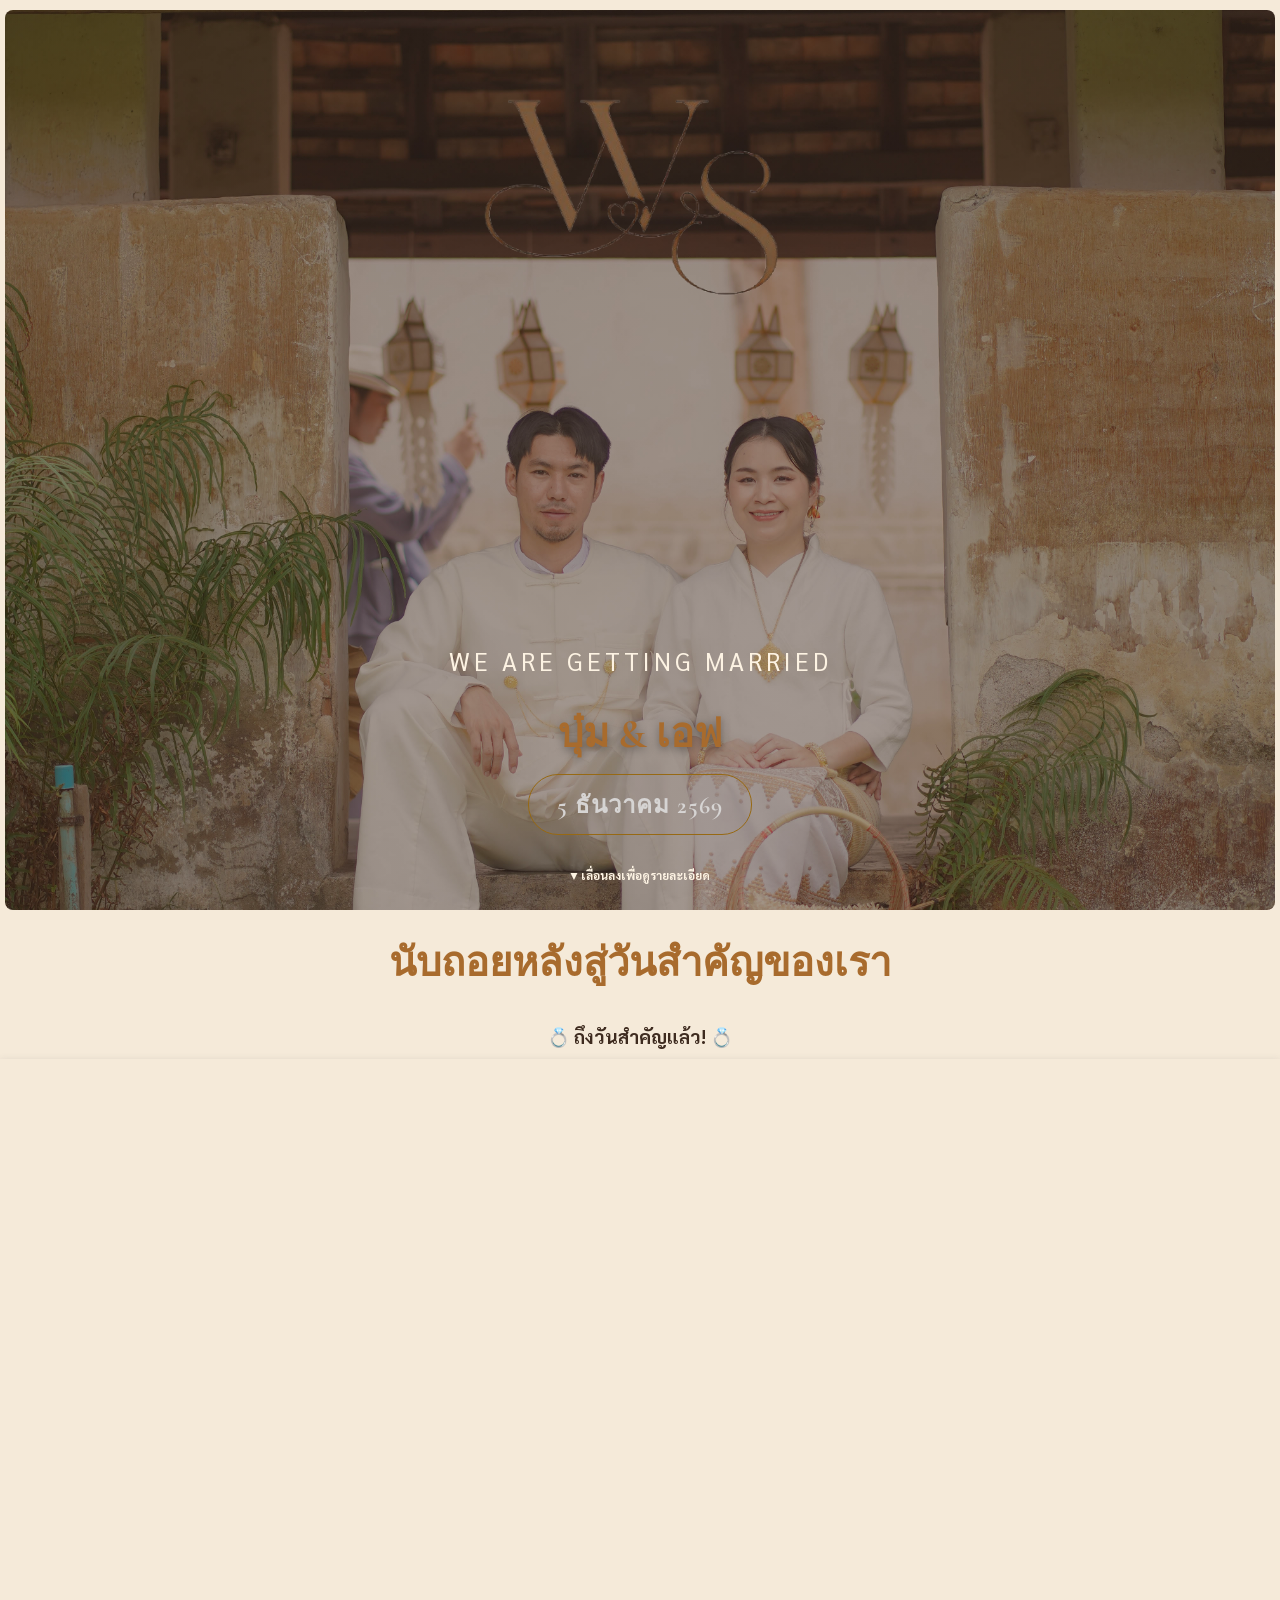
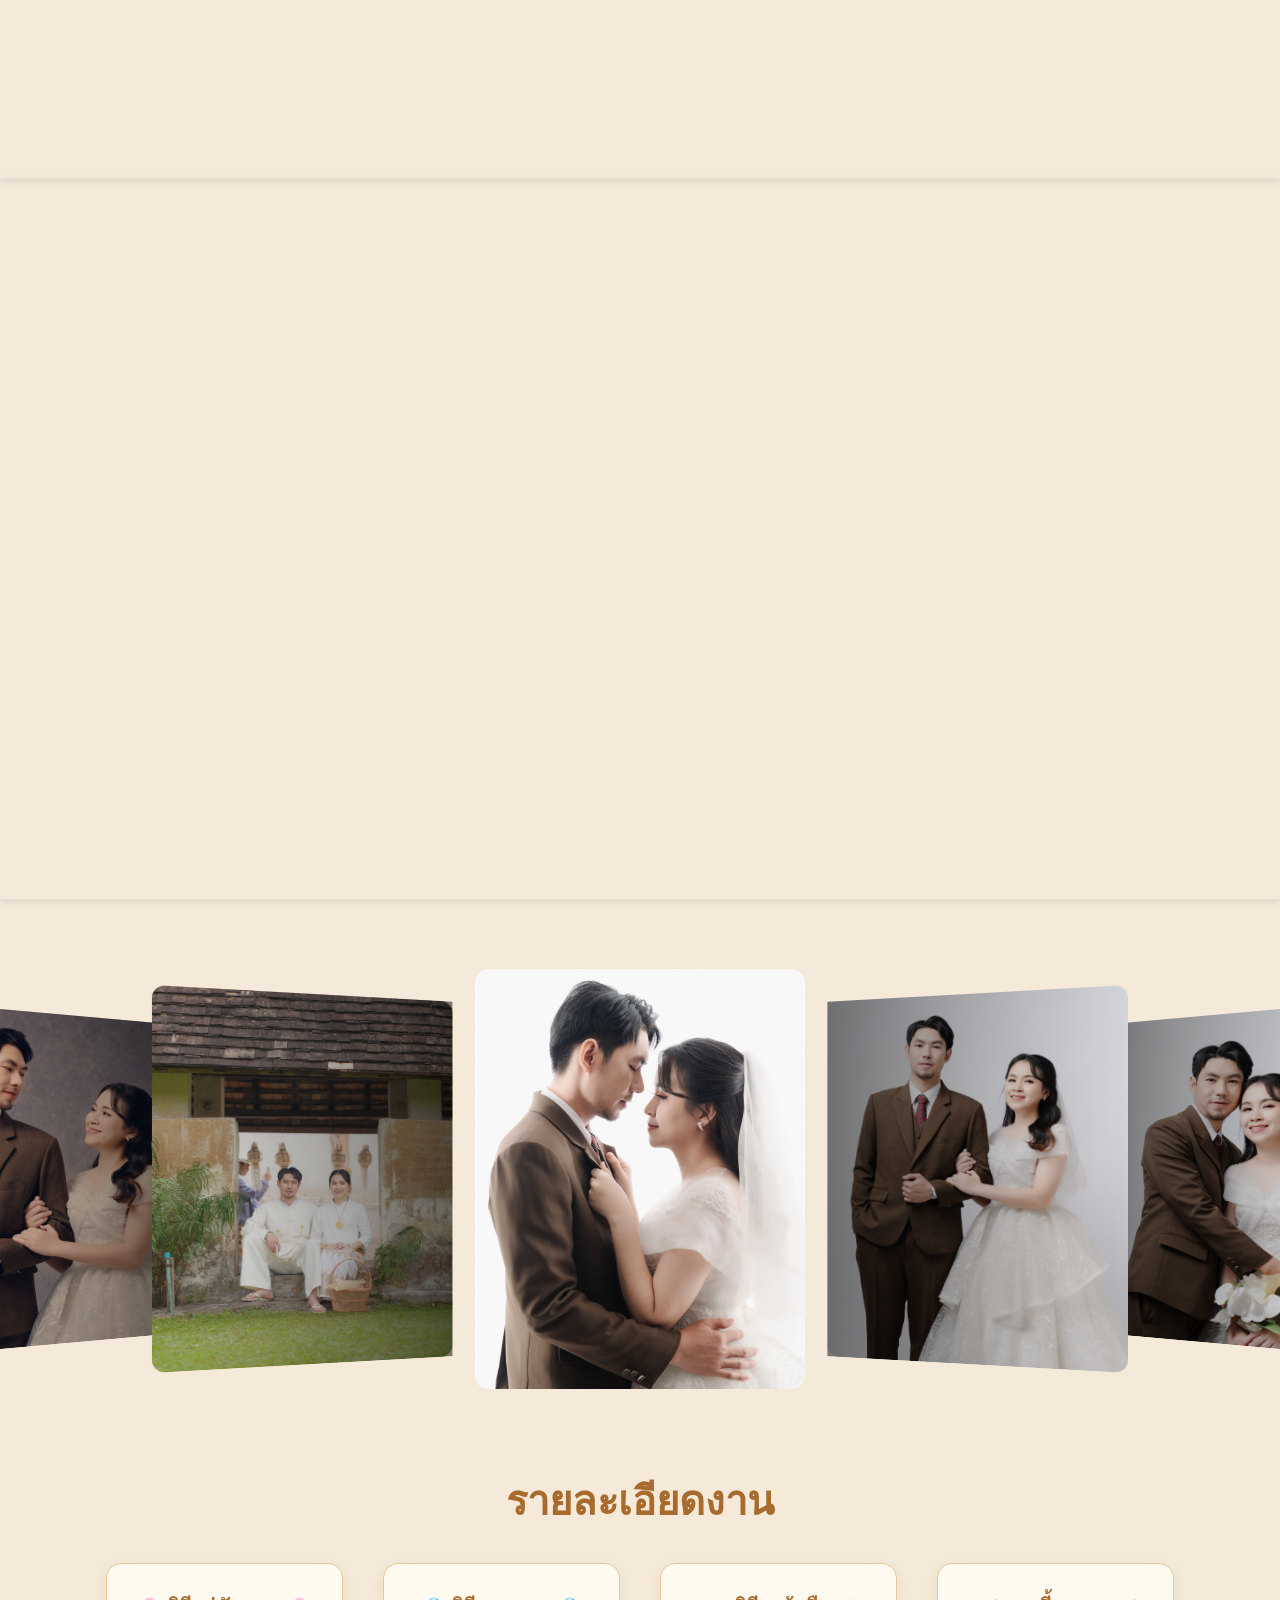
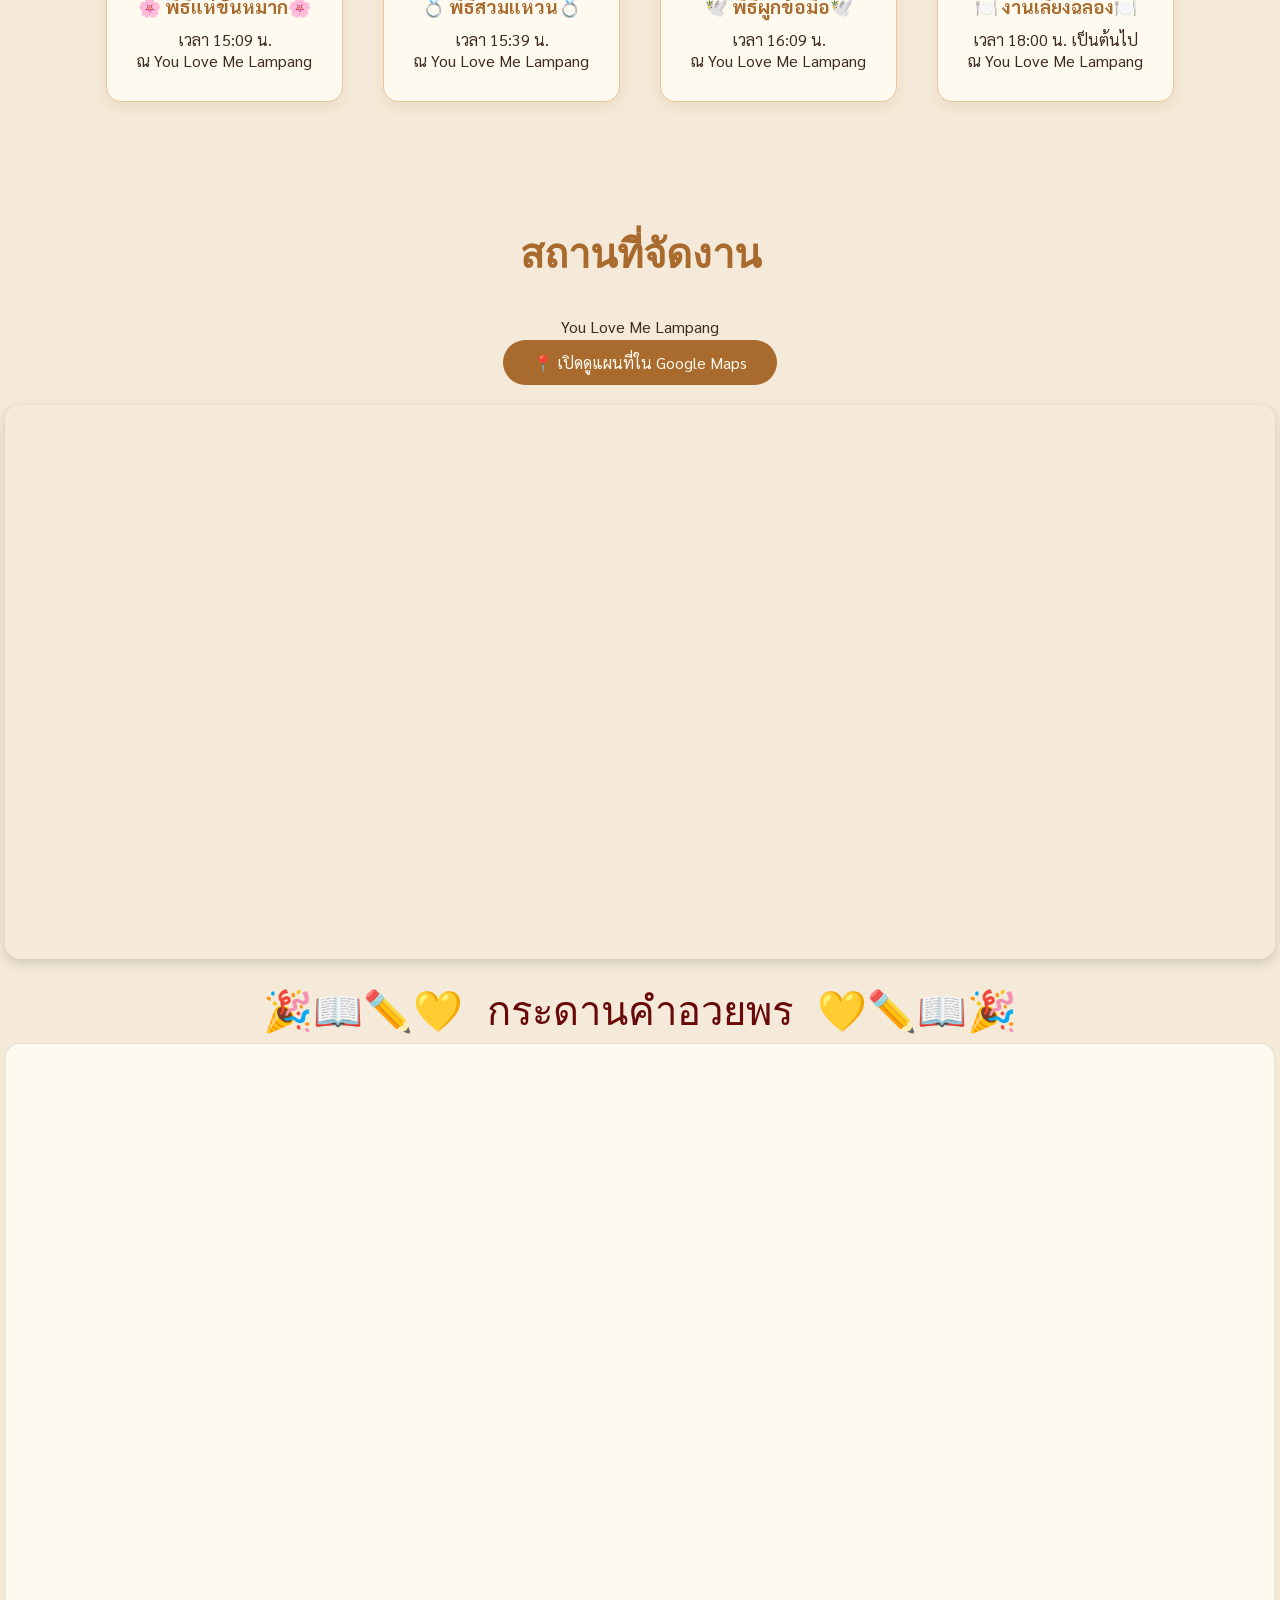
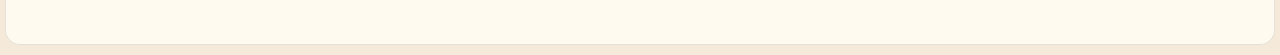
==== index.html @ 381c8485 "Add files via upload" ====
<!DOCTYPE html>

<html lang="th">

<head>

  <meta charset="UTF-8">
  <meta name="viewport" content="width=device-width, initial-scale=1.0">

  <title>การ์ดแต่งงานออนไลน์เอฟ&บุ๋ม</title>

  <style>
  @import url('https://fonts.googleapis.com/css2?family=Sarabun:wght@300;400;600;700&family=Cormorant+Garamond:wght@400;600;700&display=swap');
  /*สีพื้นหลัง*/
  * { margin:0; padding:0; box-sizing:border-box; }
  </style>

  <!--CSS-->
  <link rel="stylesheet" href="https://cdn.jsdelivr.net/npm/swiper@11/swiper-bundle.min.css"> 
  <link rel="stylesheet" href="stye.css">
</head>

<body>
   
  <!-- เพลง -->
  <audio id="music" src="music/song3.mp3" loop preload="auto"></audio>
 
 <section>
  <!---ข้อความชุด1-->
  <div class="hero">
    <div><img src="images/logo.png" alt="Hero Image"></div>
    <p>WE ARE GETTING MARRIED</p>
    <h1>บุ๋ม & เอฟ</h1>
    <h2>5 ธันวาคม 2569</h2>
    <h3>▼ เลื่อนลงเพื่อดูรายละเอียด</h3>
  </div>
 </section>

<!--นับถอยหลัง-->
  <section>
    <h2>นับถอยหลังสู่วันสำคัญของเรา</h2>
    <div class="countdown">
      <div><span id="days">00</span><small>วัน</small></div>
      <div><span id="hours">00</span><small>ชั่วโมง</small></div>
      <div><span id="minutes">00</span><small>นาที</small></div>
      <div><span id="seconds">00</span><small>วินาที</small></div>
    </div>
  </section>
 <!--Canva-->
<div style="position: relative; width: 100%; height: 0; padding-top: 56.2500%;padding-bottom: 0; box-shadow: 0 2px 8px 0 rgba(63,69,81,0.16); margin-top: 0; margin-bottom: 0; overflow: hidden;border-radius: 0; will-change: transform;">
  <iframe loading="lazy" style="position: absolute; width: 100%; height: 100%; top: 0; left: 0; border: none; padding: 0;margin: 0;"src="https://www.canva.com/design/DAHV7iO0168/gfvM7da__3wdIe58IFdwxA/view?embed" allowfullscreen="allowfullscreen" allow="fullscreen"></iframe>
</div>
<a href="https:&#x2F;&#x2F;www.canva.com&#x2F;design&#x2F;DAHV7iO0168&#x2F;gfvM7da__3wdIe58IFdwxA&#x2F;view?utm_content=DAHV7iO0168&amp;utm_campaign=designshare&amp;utm_medium=embeds&amp;utm_source=link" target="_blank" rel="noopener" legacy="true"></a>

<div style="position: relative; width: 100%; height: 0; padding-top: 56.2500%;padding-bottom: 0; box-shadow: 0 2px 8px 0 rgba(63,69,81,0.16); margin-top: 0; margin-bottom: 0; overflow: hidden;border-radius: 0; will-change: transform;">
  <iframe loading="lazy" style="position: absolute; width: 100%; height: 100%; top: 0; left: 0; border: none; padding: 0;margin: 0;"src="https://www.canva.com/design/DAHV7ju_gIo/iV172hs5i1QQ5IFHolPiYg/view?embed" allowfullscreen="allowfullscreen" allow="fullscreen"></iframe>
</div>
<a href="https:&#x2F;&#x2F;www.canva.com&#x2F;design&#x2F;DAHV7ju_gIo&#x2F;iV172hs5i1QQ5IFHolPiYg&#x2F;view?utm_content=DAHV7ju_gIo&amp;utm_campaign=designshare&amp;utm_medium=embeds&amp;utm_source=link" target="_blank" rel="noopener" legacy="true"></a>

  <!---gallaryรูปภาพ-->
<div class="frame">  
 <div class="swiper mySwiper">
   <div class="swiper-wrapper">
    <div class="swiper-slide"><img src="images/photo1.jpg" legacy="true"></div>
    <div class="swiper-slide"><img src="images/photo2.jpg" legacy="true"></div>
    <div class="swiper-slide"><img src="images/photo3.jpg" legacy="true"></div>
    <div class="swiper-slide"><img src="images/photo4.jpg" legacy="true"></div>
    <div class="swiper-slide"><img src="images/photo5.jpg" legacy="true"></div>
    <div class="swiper-slide"><img src="images/photo6.jpg" legacy="true"></div>
    <div class="swiper-slide"><img src="images/photo7.jpg" legacy="true"></div>
    <div class="swiper-slide"><img src="images/photo8.jpg" legacy="true"></div>
    <div class="swiper-slide"><img src="images/photo9.jpg" legacy="true"></div>
    <div class="swiper-slide"><img src="images/photo10.jpg" legacy="true"></div>
    <div class="swiper-slide"><img src="images/photo11.jpg" legacy="true"></div>
    <div class="swiper-slide"><img src="images/photo12.jpg" legacy="true"></div>
    <div class="swiper-slide"><img src="images/photo13.jpg" legacy="true"></div>
   </div>
 </div>
</div>
 
 <!--รายละเอียดงาน-->
<section>
    <h2>รายละเอียดงาน</h2>
    <div class="details">
      <div class="card">
        <h3>🌸 พิธีแห่ขันหมาก🌸 </h3>
        <p>เวลา 15:09 น.</p>
        <p>ณ You Love Me Lampang</p>
      </div> 
      <div class="card">
        <h3>💍 พิธีสวมแหวน💍 </h3>
	      <p>เวลา 15:39 น.</p>
        <p>ณ You Love Me Lampang</p>
      </div>     
      <div class="card">
        <h3>🕊️ พิธีผูกข้อมือ🕊️ </h3>
	      <p>เวลา 16:09 น.</p>
        <p>ณ You Love Me Lampang</p>
      </div>
      <div class="card">
        <h3>🍽️ งานเลี้ยงฉลอง🍽️ </h3>
        <p>เวลา 18:00 น. เป็นต้นไป</p>
        <p>ณ You Love Me Lampang</p>
      </div>
    </div>
  </section>

  <!-- Map -->
  <section>
    <div class="Map-background">
    <h2>สถานที่จัดงาน</h2>
    <p>You Love Me Lampang</p>
    <a class="map-btn" href="https://maps.app.goo.gl/MkVHVSsogJDG9Z5o8" target="_blank">📍 เปิดดูแผนที่ใน Google Maps</a>
    <div class="map-container" style="margin-top: 20px; border-radius: 15px; overflow: hidden; box-shadow: 0 4px 12px rgba(0,0,0,0.15);">
       <iframe src="https://www.google.com/maps/embed?pb=!1m18!1m12!1m3!1d3791.144166458591!2d99.47351847582273!3d18.15727158016941!2m3!1f0!2f0!3f0!3m2!1i1024!2i768!4f13.1!3m3!1m2!1s0x30d94124eb882f03%3A0x64f6c537695a9f79!2sYou%20love%20me%20Lampang!5e0!3m2!1sth!2sth!4v1788601658763!5m2!1sth!2sth" width="100%" height="550" style="border:0;" allowfullscreen="" loading="lazy" referrerpolicy="strict-origin-when-cross-origin"></iframe>
    </div>
    </div>
 </section>

  <!--กระดานคำอวยพร-->
<section>
  <f1>🎉📖✏️💛 กระดานคำอวยพร 💛✏️📖🎉</f1>
  <div class="padlet-embed"style="border:1px solid rgba(0,0,0,0.1);border-radius: 15px;box-sizing:border-box;overflow:hidden;position:relative;width:100%;background:#fffaf0">
     <p style="padding:0;margin:0">
     <iframe src="https://padlet.com/embed/s023gvb8ziezkakdv7v0"frameborder="0"allow="camera;microphone;geolocation;display-capture;clipboard-write"style="width:100%;height:600px;display:block;padding:0;margin:0"></iframe>
     </p>
</div>
</section>

<!--javaScipt-->
<script src="https://cdn.jsdelivr.net/npm/swiper@11/swiper-bundle.min.js"></script>
<script src="script.js"></script> 


</body>

</html>
---- stye.css ----
body {
    font-family: 'Sarabun', sans-serif;
    background: #f5ead9; /* โทนครีมล้านนา */
    color: #3e2b1f;
    scroll-behavior: smooth;
  }

  /*สีพื้นหลังข้อความชุด1*/  
  .hero {
    height: 100vh;
    background: linear-gradient(rgba(60,35,20,0.45), rgba(60,35,20,0.45)),
                url('images/photo1.jpg') center/cover; /* <-- วางไฟล์ cover.jpg ในโฟลเดอร์เดียวกัน */
    background-color: #b5734a; /* สีสำรองถ้าไม่มีรูป */
    border-radius: 8px;
    display: flex;
    flex-direction: column;
    align-items: center;
    justify-content: center;
    color: #fdf3e3;
    text-align: center;
    position: relative;
  }

  /*LOGO*/
  .hero div img{ 
    position: absolute;
    left: 50%;
    transform: translateX(-50%);
    bottom: 50%;
    width: 350px;    
  }
  @media (max-width: 768px) {
    .hero div img {
        width: 50%; /* ปรับความกว้างให้เกือบเต็มจอ หรือใส่เป็น 100px ตามต้องการ */
        max-width: 200px; /* กันไม่ให้ภาพใหญ่เกินไปในมือถือบางรุ่น */
        bottom: 50%; /* ปรับตำแหน่งความสูงใหม่ตามความเหมาะสม */
    }
}


  /*ขนาดข้อความ we are getting*/
  .hero p { 
    font-size: clamp(10px, 3vw, 25px);
    letter-spacing: 4px;
    margin-bottom: 8px;
    position: absolute; 
    bottom: 25%;
    width: 34ch;
    white-space: nowrap;
    overflow: hidden;
    animation:typing 10s steps(34, end) infinite, step-end infinite;
  }
    @keyframes typing {
     0%        { width: 0; }
     60%, 90%  { width: 34ch; }   /* พิมพ์จบแล้วค้างไว้ */
     100%      { width: 0; }      /* รีเซ็ตกลับไปเริ่มใหม่ */
 }

  /*ขนาดข้อความ บุ๋ม&เอฟ*/
  .hero h1 {
    font-family: 'Cormorant Garamond', serif;
    font-size: clamp(40px, 3vw, 60px);
    font-weight: 700;
    margin-bottom: 10px;
    text-shadow: 0 2px 10px rgba(0,0,0,0.4);
    color: #a86b2d;
    position: absolute; 
    bottom: 15%;
  }
  
  /*ขนาดข้อความ วันที่*/
  .hero h2 {
    margin-top: 20px;
    padding: 10px 28px;
    border: 1px solid #976913;
    background: rgba(158, 149, 149, 0.15);
    border-radius: 30px;
    font-size: 1.5rem;
    color: #d6d4d3;
    letter-spacing: 1px;
    position: absolute;
    bottom: 5%;
    animation: blink 3s infinite;
  }
  @keyframes blink {
    0%, 100% { opacity: 1; }
    50%      { opacity: 0; }
  }

  /*ขนาดข้อความ เลื่อนลงไป*/
    .hero h3 {
    position: absolute;
    bottom: 3%;
    font-size: 0.75rem;
  }
  

 /*gallaryรูปภาพ*/
  .frame { overflow: hidden; padding: 70px 0; }
  /* ★ กุญแจข้อที่ 1: ปล่อยให้สไลด์ล้นออกนอกกรอบได้ */
  .mySwiper { overflow: visible; }
  .mySwiper .swiper-slide {
    width: 330px;            /* ★ ข้อที่ 2: ใบเล็กลง = เห็นได้หลายใบ */
    height: 420px;
    border-radius: 14px;
    transition: opacity .4s;
  }
   @media (max-width: 768px) {
    .mySwiper .swiper-slide {
    width: 200px;            /* ★ ข้อที่ 2: ใบเล็กลง = เห็นได้หลายใบ */
    height: 300px;
    border-radius: 14px;
    transition: opacity .4s;
    }
}
  .mySwiper .swiper-slide img {
    width: 100%; 
    height: 100%;
    object-fit: cover;
    border-radius: 14px;
    display: block;
  }

  /*นับถอยหลัง*/
.hero .date-badge {
    margin-top: 10px;
    padding: 5px 28px;
    border: 1px solid #d9b26a;
    background: rgba(217,178,106,0.15);
    border-radius: 30px;
    font-size: 1rem;
    letter-spacing: 1px;
  }
  .scroll-hint {
    position: absolute;
    bottom: 30px;
    font-size: 0.9rem;
    animation: bounce 2s infinite;
  }
  @keyframes bounce {
    0%,100% { transform: translateY(0); }
    50% { transform: translateY(10px); }
  }

  section { padding: 10px 5px; text-align: center; }
  section h2 {
    font-family: 'Cormorant Garamond', serif;
    font-size: 2.5rem;
    margin-bottom: 30px;
    color: #a86b2d; /* ทองอมน้ำตาล */
  }

  /* Countdown */
  .countdown {
    display: flex;
    justify-content: center;
    gap: 10px;
    flex-wrap: wrap;
  }
  .countdown div {
    background: #fffaf0;
    padding: 20px 25px;
    border-radius: 15px;
    border: 1px solid #e6c799;
    box-shadow: 0 5px 15px rgba(165,105,45,0.12);
    min-width: 90px;
  }
  .countdown span {
    display: block;
    font-size: 2rem;
    font-weight: 700;
    color: #a86b2d;
  }
  .countdown small { color: #8a6a4d; }

   @media (max-width: 600px) {
   section h2 {
    font-family: 'Cormorant Garamond', serif;
    font-size: 20px;
    margin-bottom: 30px;
    color: #a86b2d; /* ทองอมน้ำตาล */
  }
  .countdown div {
    background: #fffaf0;
    padding: 2px 2.5px;
    border-radius: 15px;
    border: 1px solid #e6c799;
    box-shadow: 0 5px 15px rgba(165,105,45,0.12);
    min-width: 15px;
  }
  }

/* Event Details */
  .details {
    display: flex;
    justify-content: center;
    gap: 40px;
    flex-wrap: wrap;
    margin-top: 30px;
  }
  .details .card {
    background: #fffaf0;
    padding: 30px;
    border-radius: 15px;
    border: 1px solid #e6c799;
    box-shadow: 0 5px 15px rgba(165,105,45,0.12);
    max-width: 300px;
  }
  .details .card h3 { 
    color: #a86b2d; margin-bottom: 10px; 
  }

  /* Map */
  .Map-background h2 {
    margin-top: 100px;
    text-align:center;
  }
  .Map-background p {
    margin-top: 1px;
    text-align:center;
  }
  .map-btn {
    display: inline-block;
    margin-top: 3px;
    padding: 12px 30px;
    background: #a86b2d;
    color: #fffaf0;
    text-decoration: none;
    border-radius: 30px;
    font-size: 1rem;
    transition: 0.3s;
  }
  .map-btn:hover { 
    background: #8a5622; 
  }

  /*กระดานอวยพร*/
   section f1 {
    font-family:'Courier New', Courier, monospace;
    font-size: 2.5rem;
    margin-bottom: 15px;
    color: #680808;
   }
    @media (max-width: 600px) {
      section f1 {
    font-family:'Courier New', Courier, monospace;
    font-size: 1.25rem;
    margin-bottom: 10px;
    color: #680808;
   }
    }
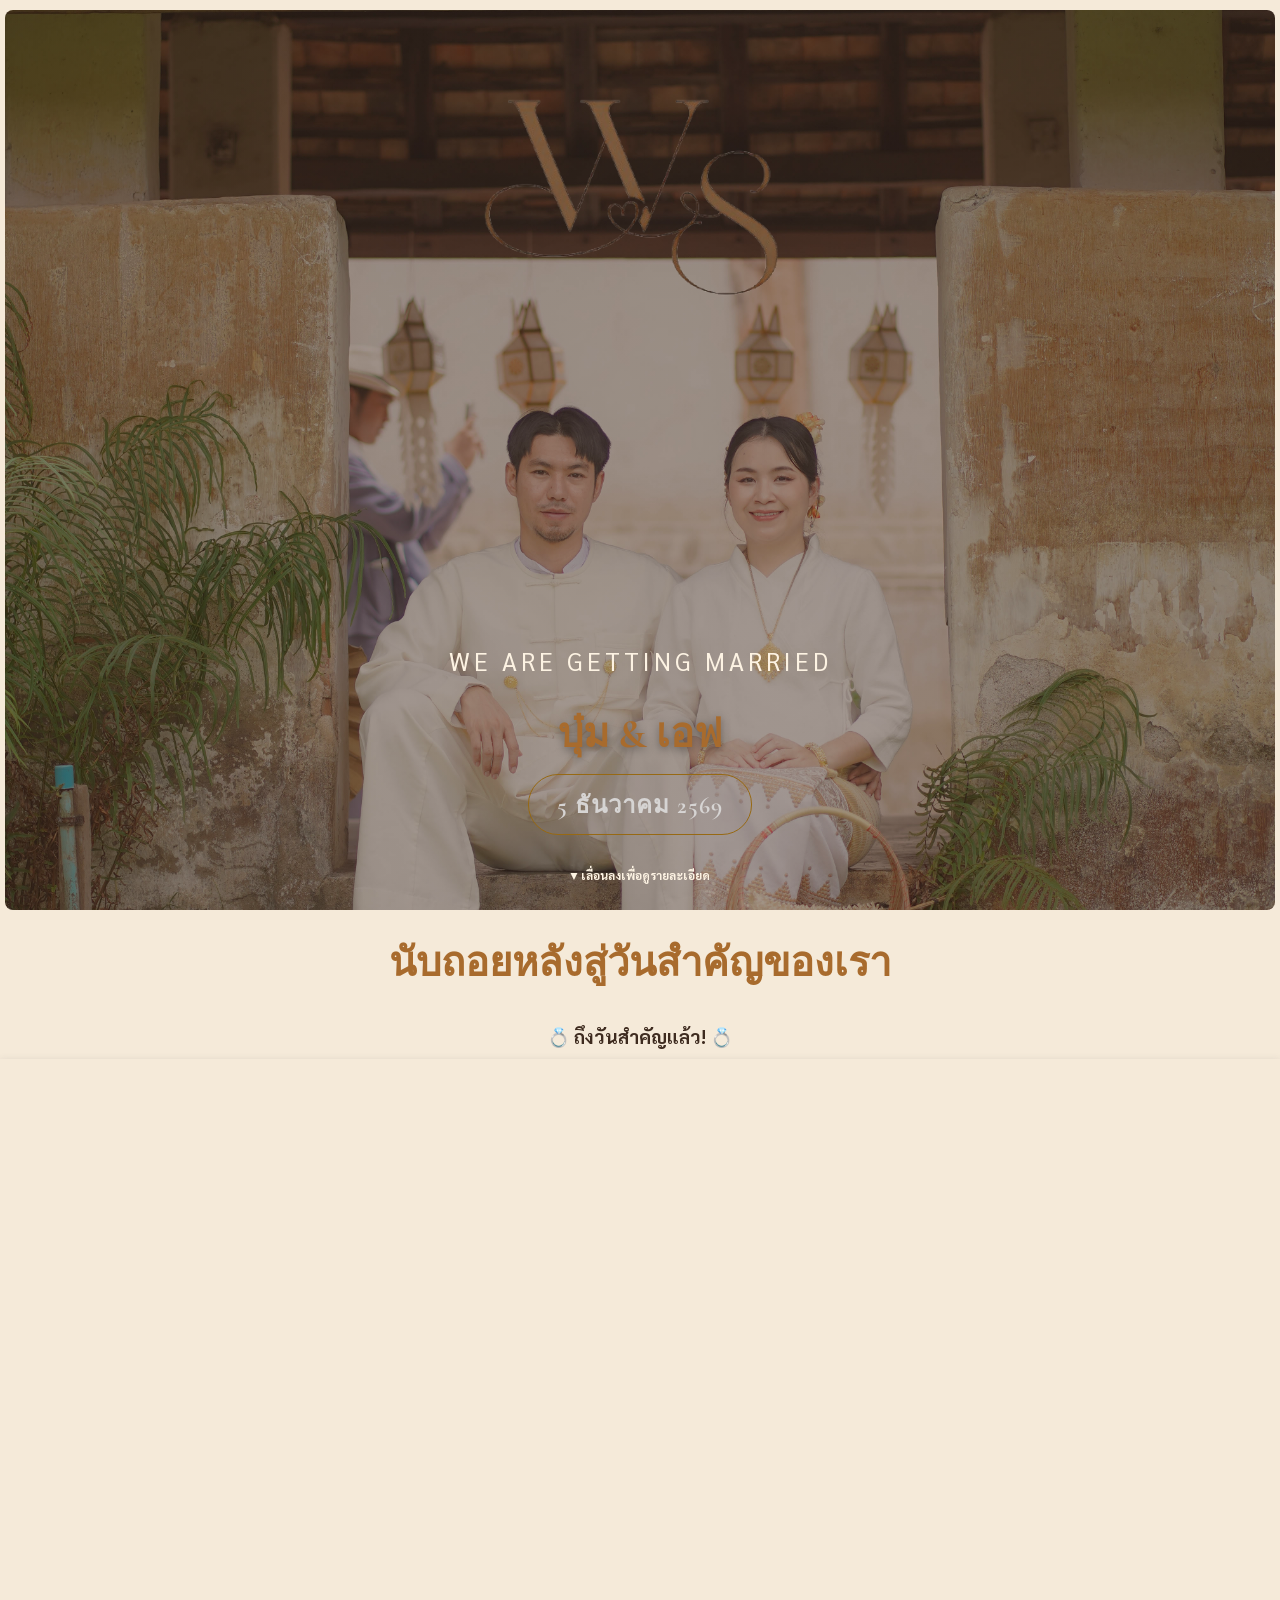
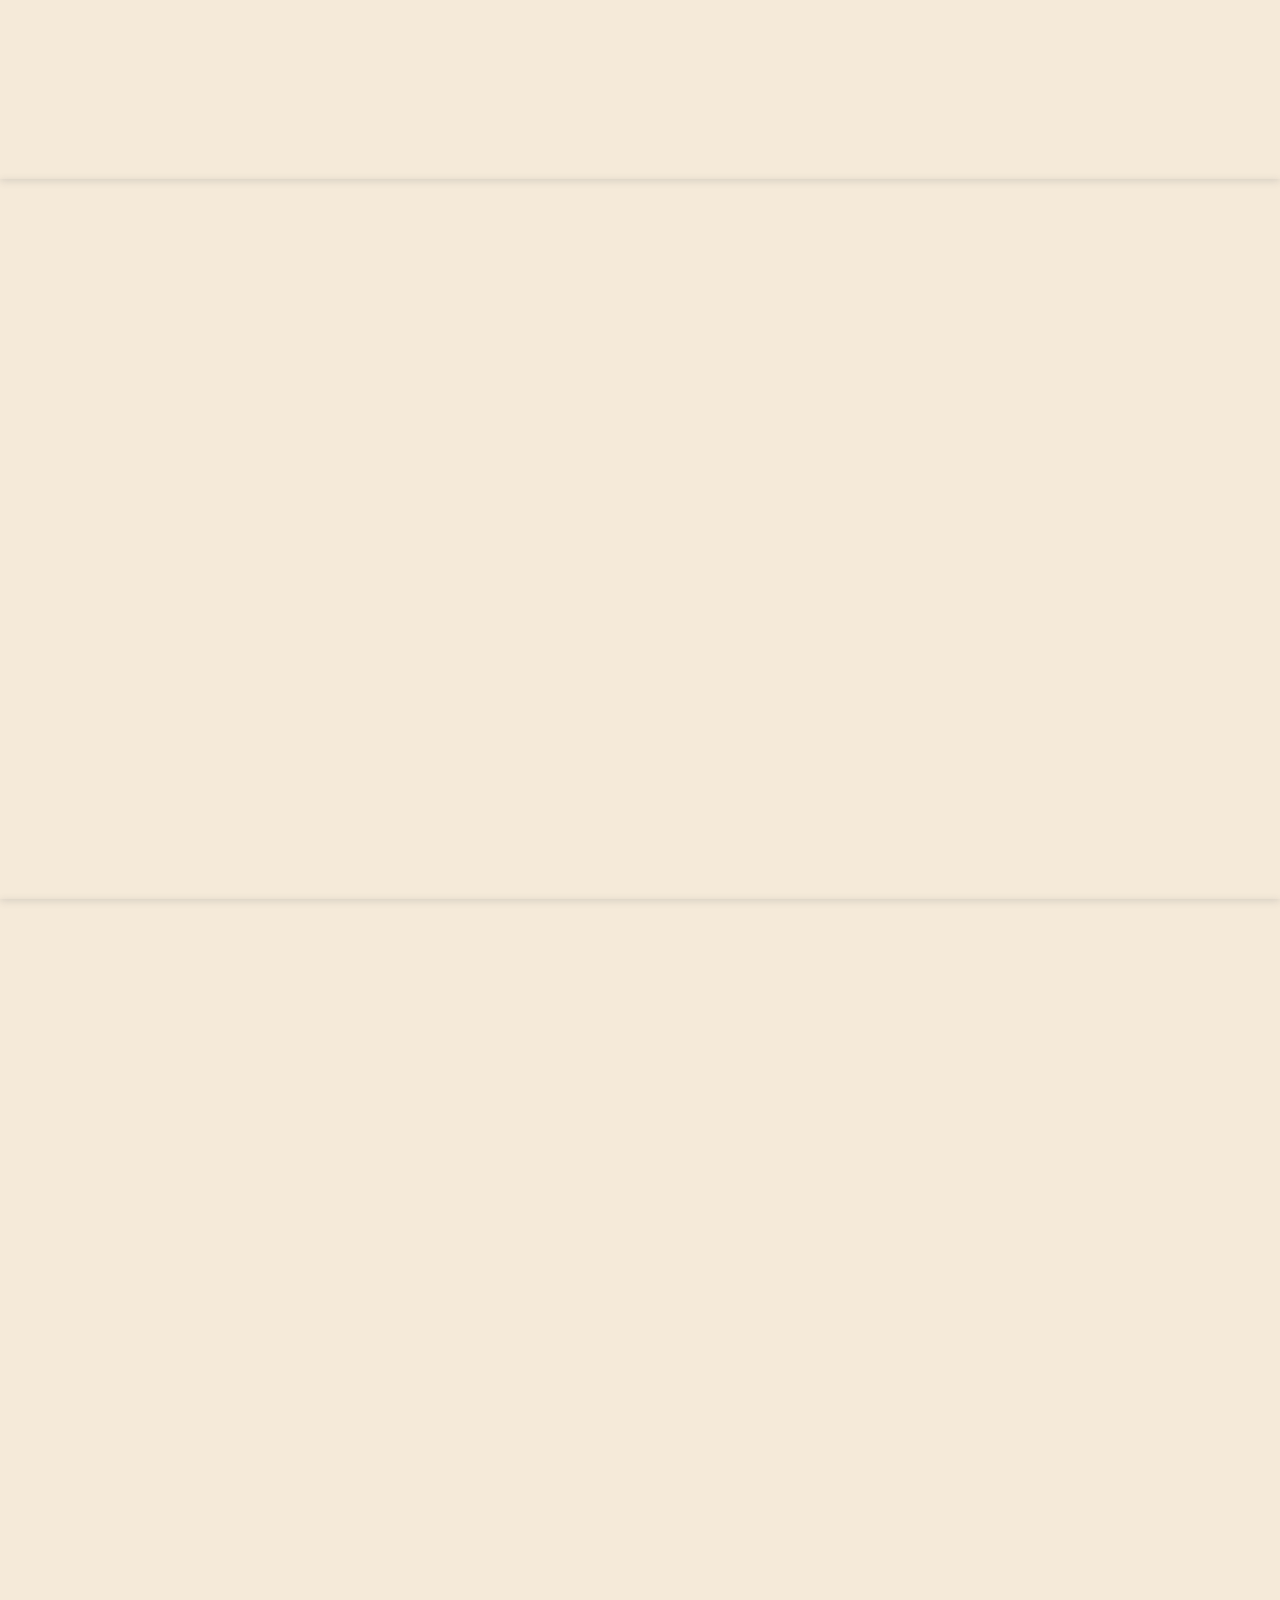
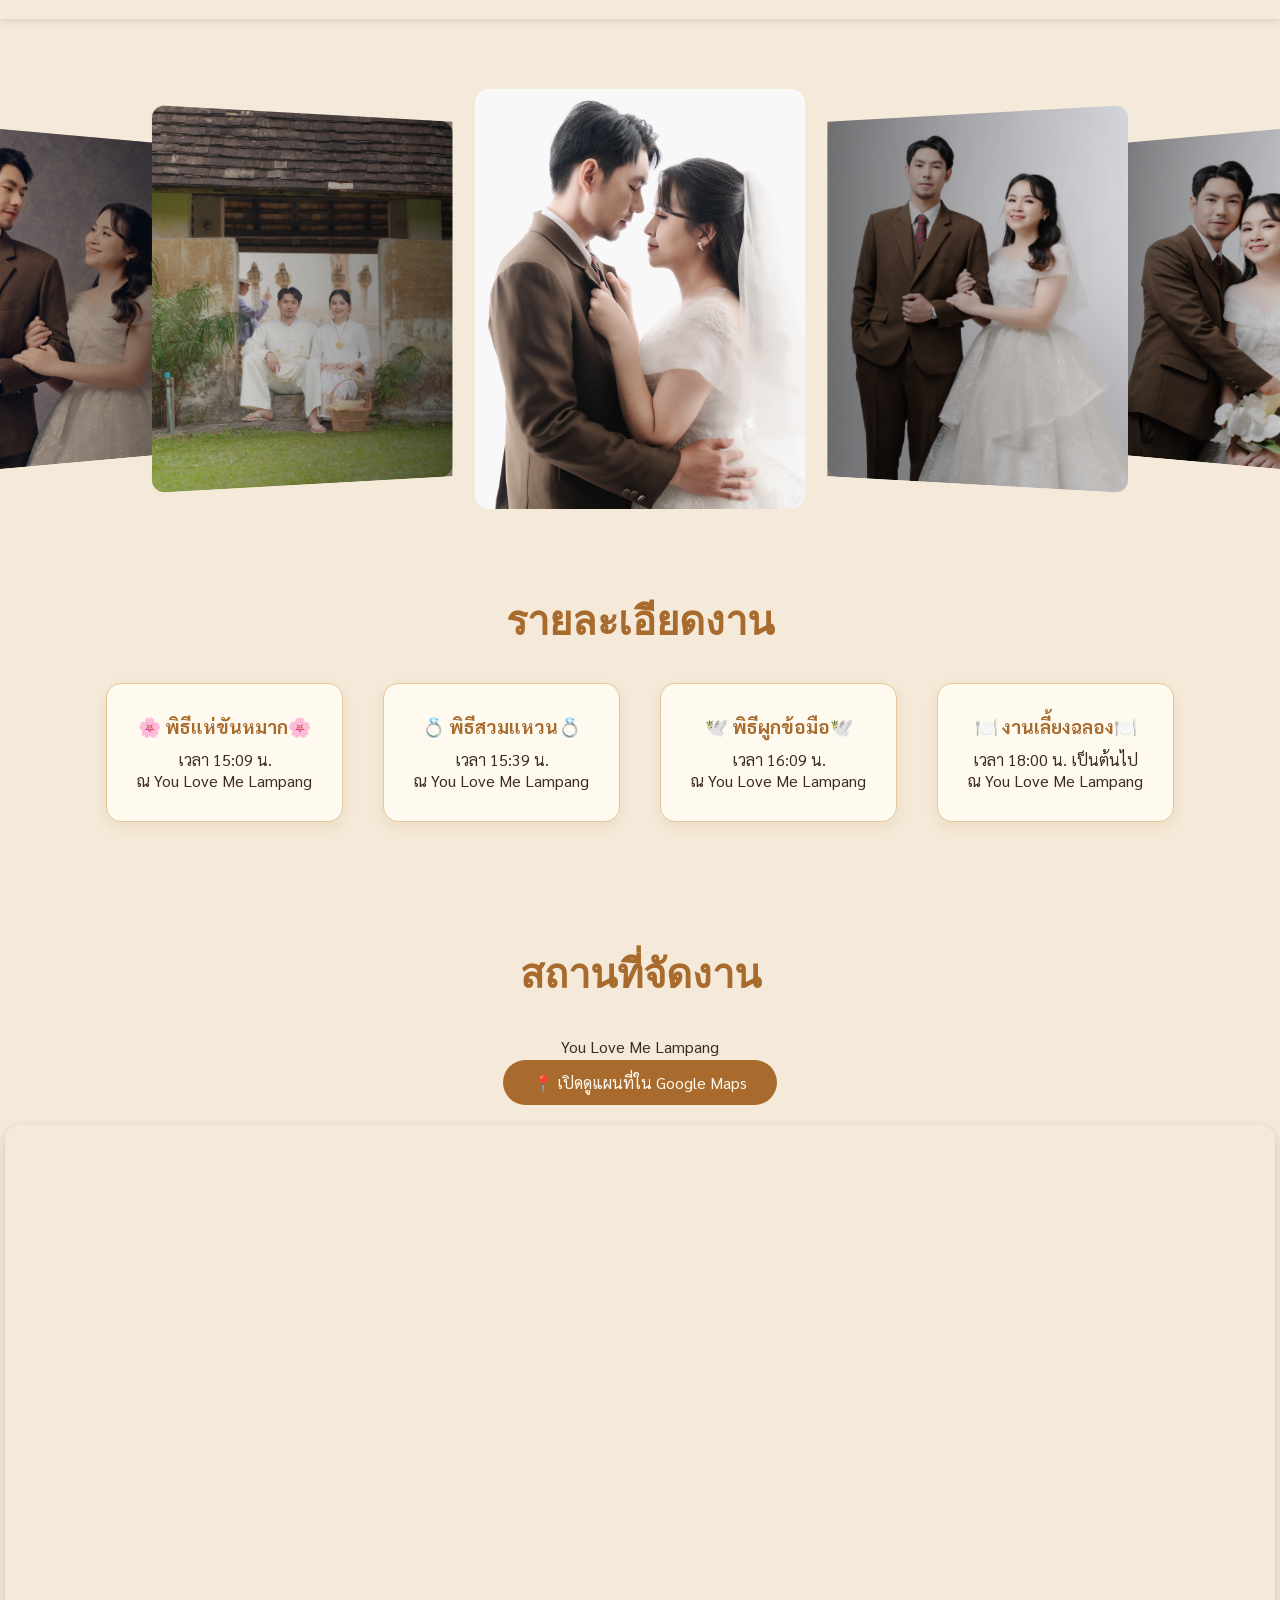
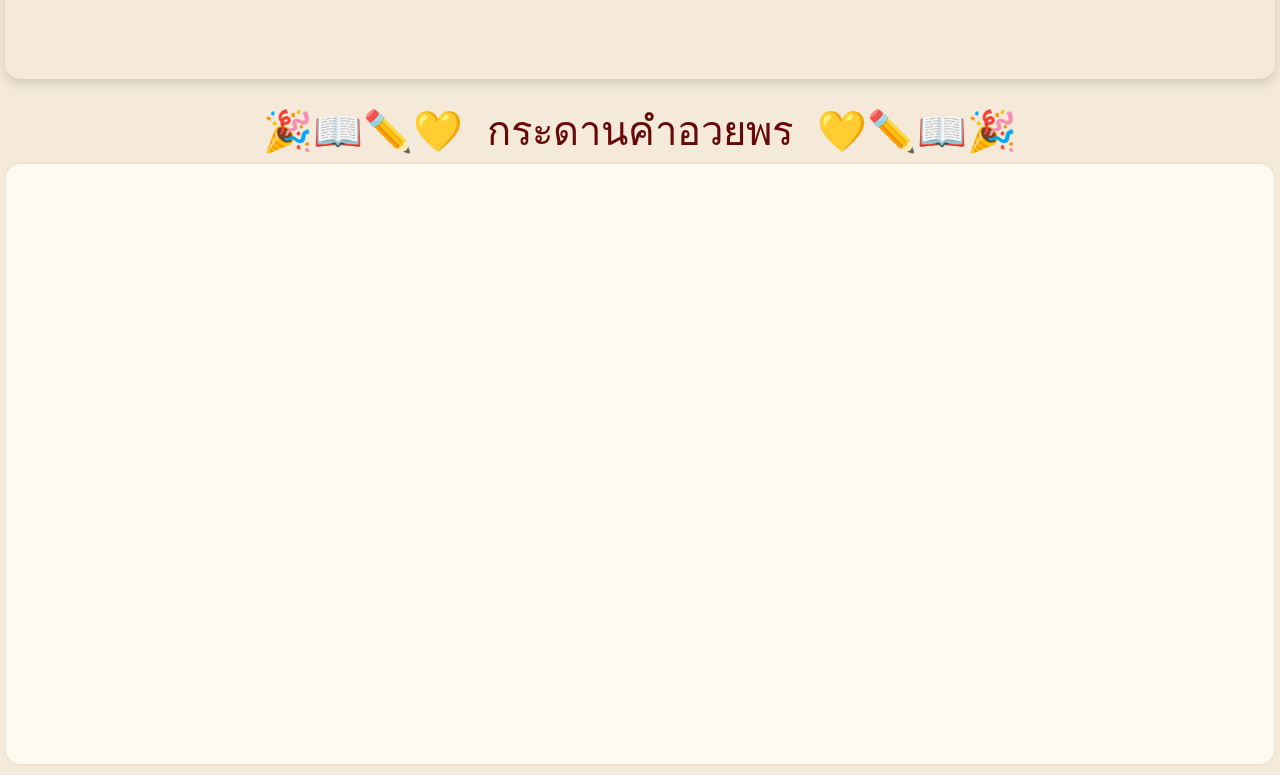
==== commit 9dac0d03: "Add files via upload" ====
--- a/index.html
+++ b/index.html
@@ -57,7 +57,12 @@
 </div>
 <a href="https:&#x2F;&#x2F;www.canva.com&#x2F;design&#x2F;DAHV7ju_gIo&#x2F;iV172hs5i1QQ5IFHolPiYg&#x2F;view?utm_content=DAHV7ju_gIo&amp;utm_campaign=designshare&amp;utm_medium=embeds&amp;utm_source=link" target="_blank" rel="noopener" legacy="true"></a>
 
-  <!---gallaryรูปภาพ-->
+<div style="position: relative; width: 100%; height: 0; padding-top: 56.2500%;padding-bottom: 0; box-shadow: 0 2px 8px 0 rgba(63,69,81,0.16); margin-top: 0; margin-bottom: 0; overflow: hidden; border-radius: 0; will-change: transform;">
+  <iframe loading="lazy" style="position: absolute; width: 100%; height: 100%; top: 0; left: 0; border: none; padding: 0;margin: 0;"src="https://www.canva.com/design/DAHXfTbla9I/5xpBoOpoy6BQgPGPeSbvCw/view?embed" allowfullscreen="allowfullscreen" allow="fullscreen"></iframe>
+</div>
+<a href="https:&#x2F;&#x2F;www.canva.com&#x2F;design&#x2F;DAHXfTbla9I&#x2F;5xpBoOpoy6BQgPGPeSbvCw&#x2F;view?utm_content=DAHXfTbla9I&amp;utm_campaign=designshare&amp;utm_medium=embeds&amp;utm_source=link" target="_blank" rel="noopener" legacy="true"></a>
+
+<!---gallaryรูปภาพ-->
 <div class="frame">  
  <div class="swiper mySwiper">
    <div class="swiper-wrapper">
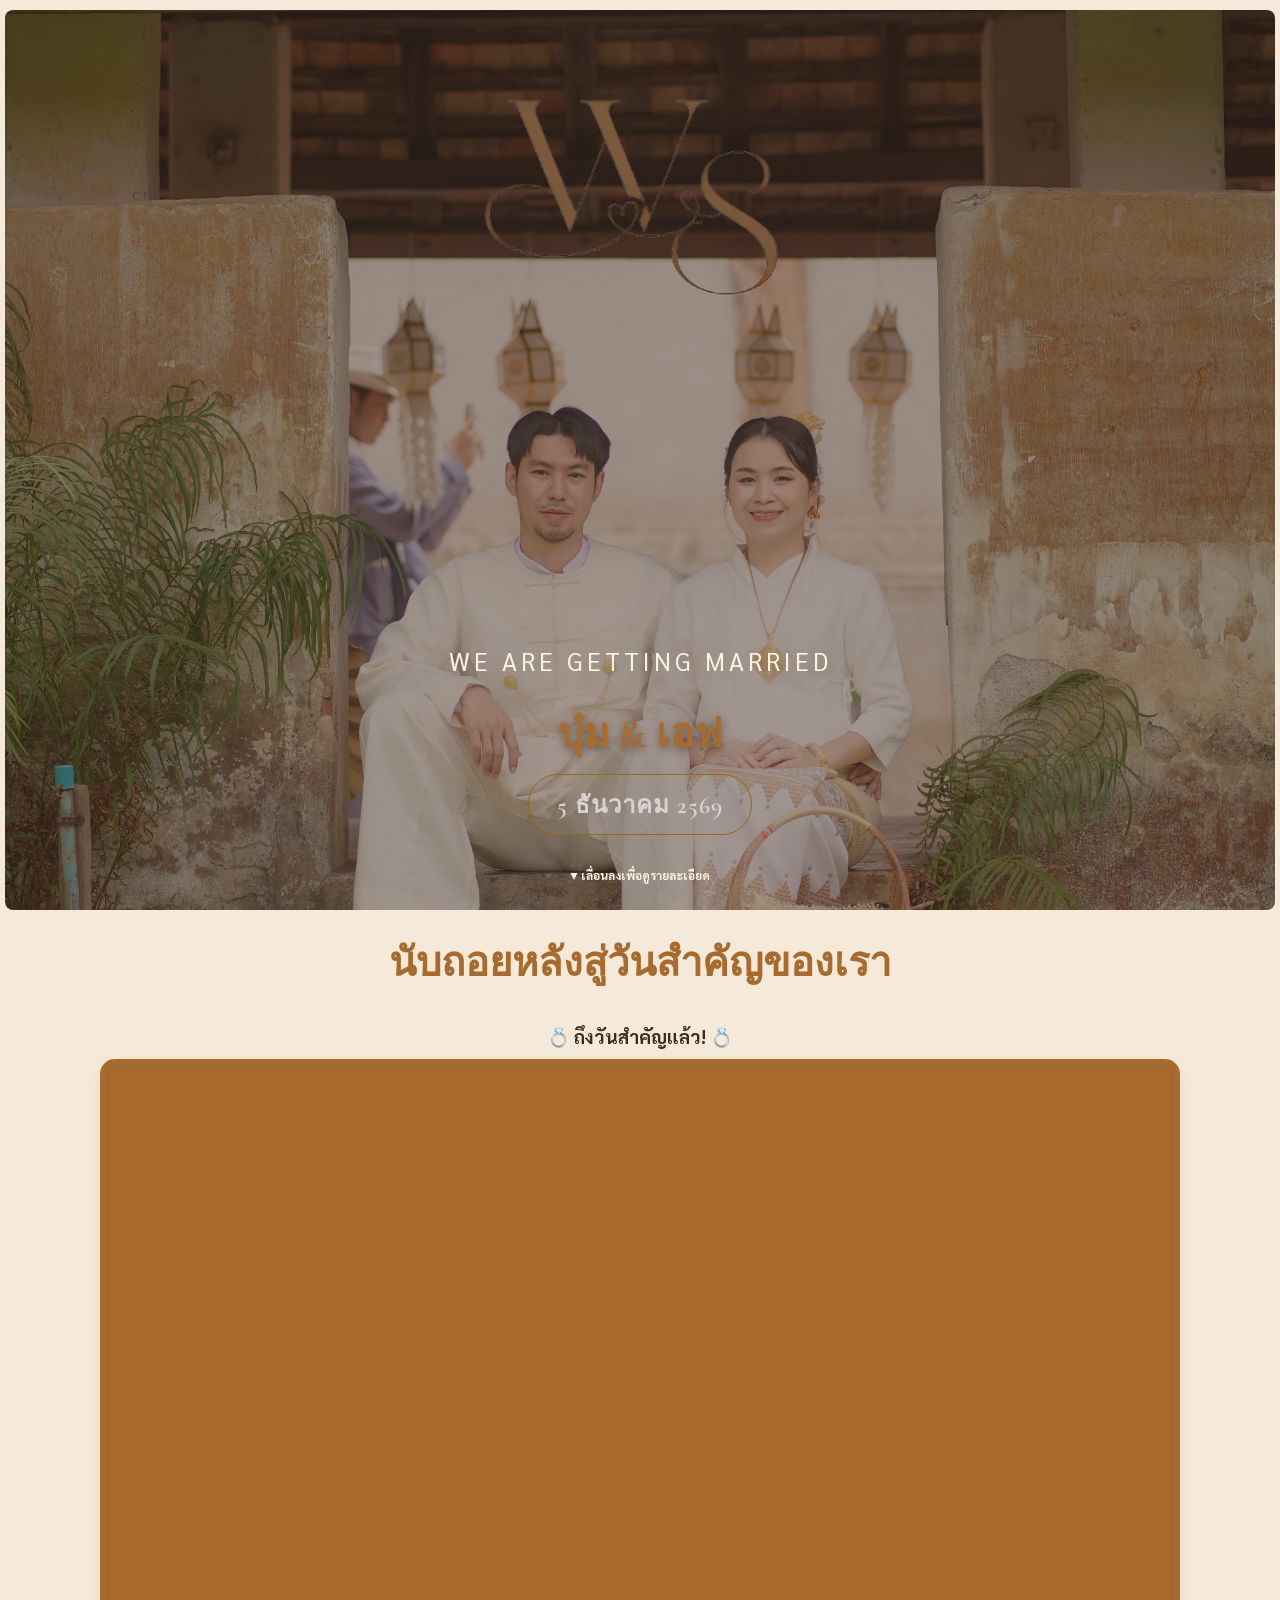
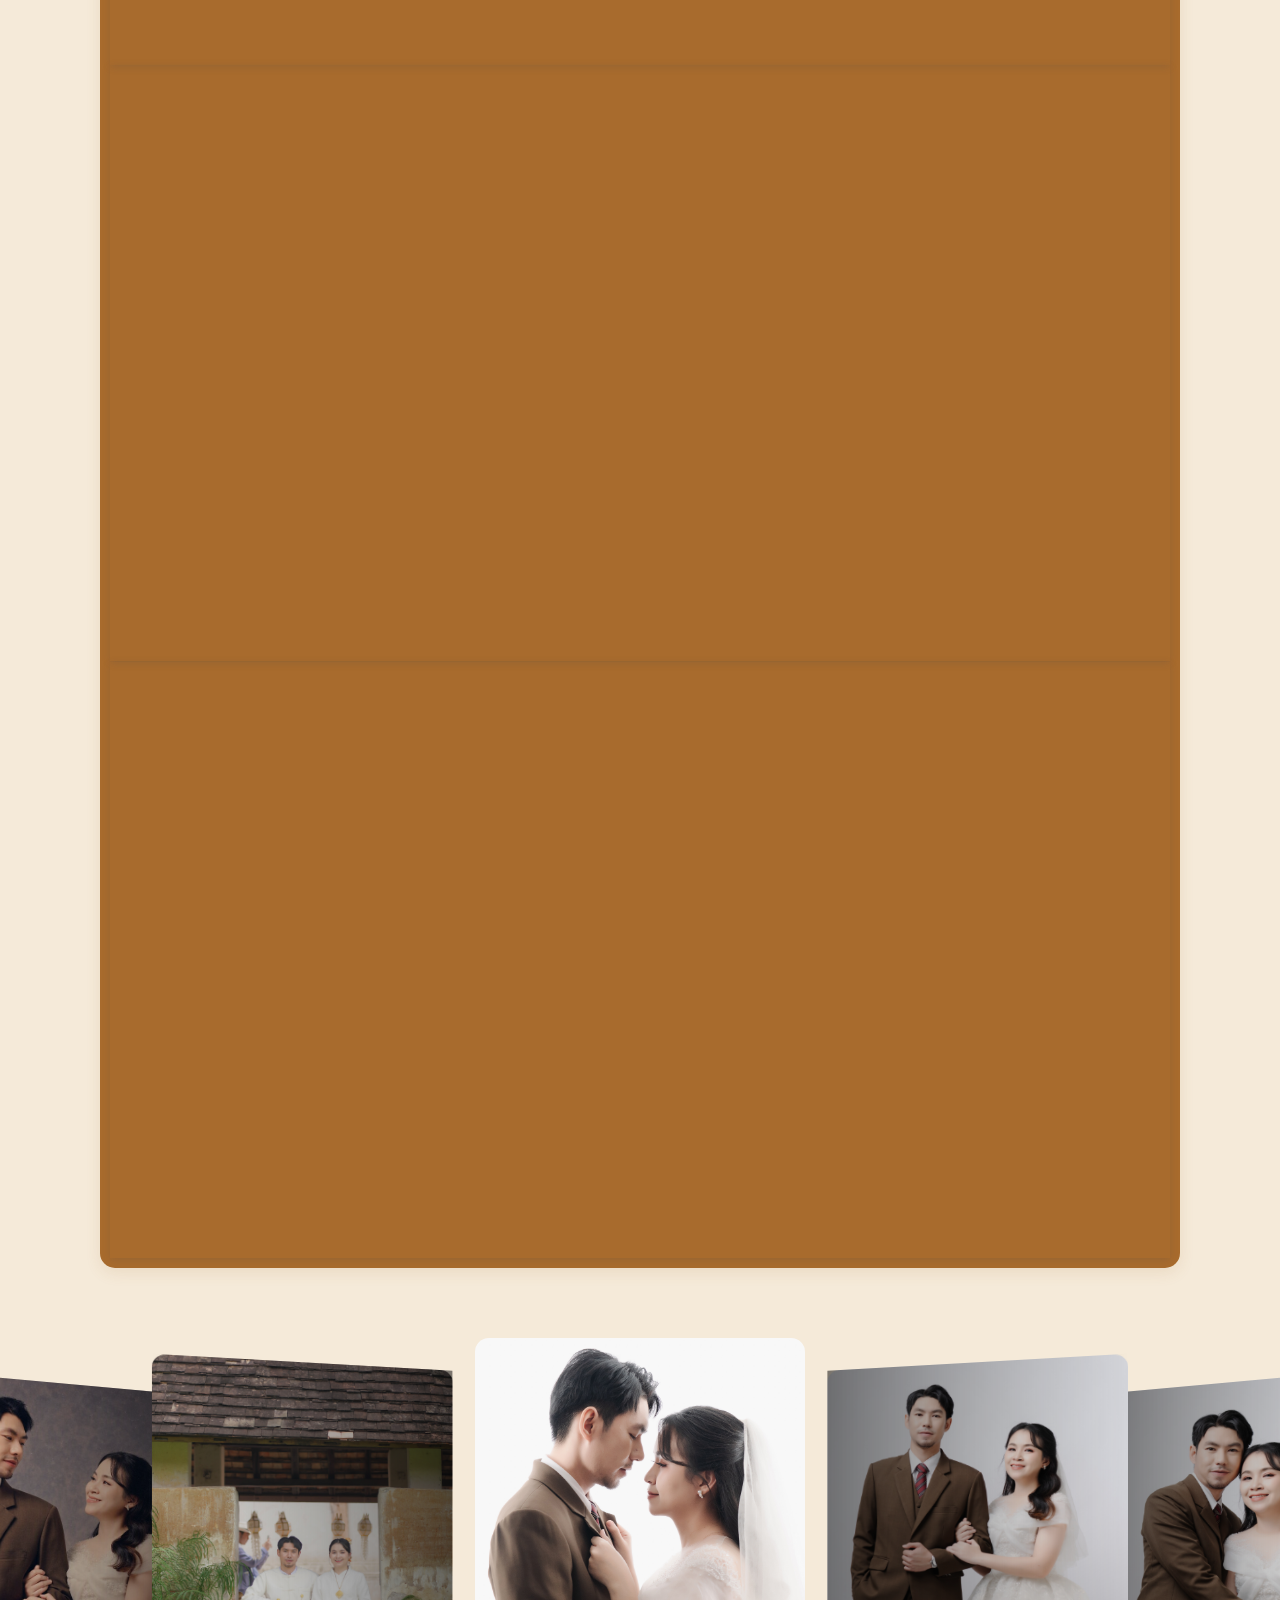
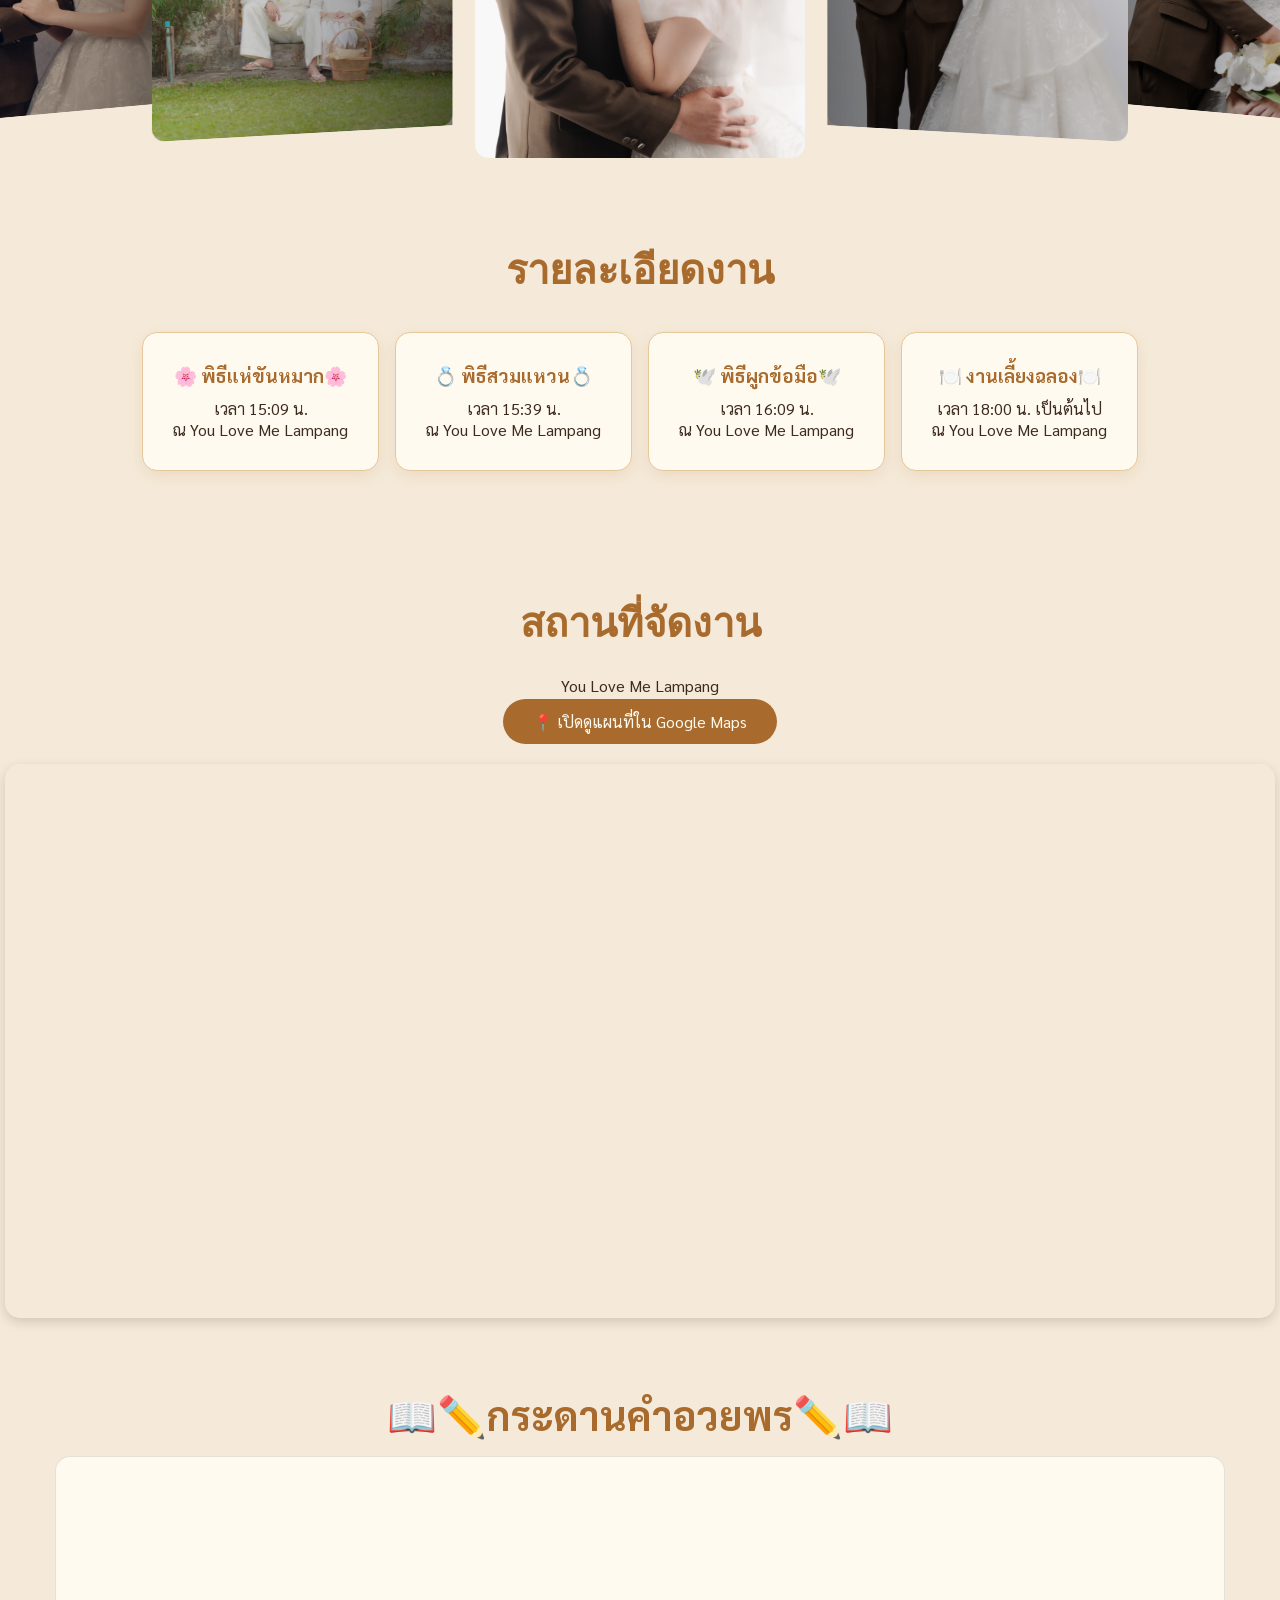
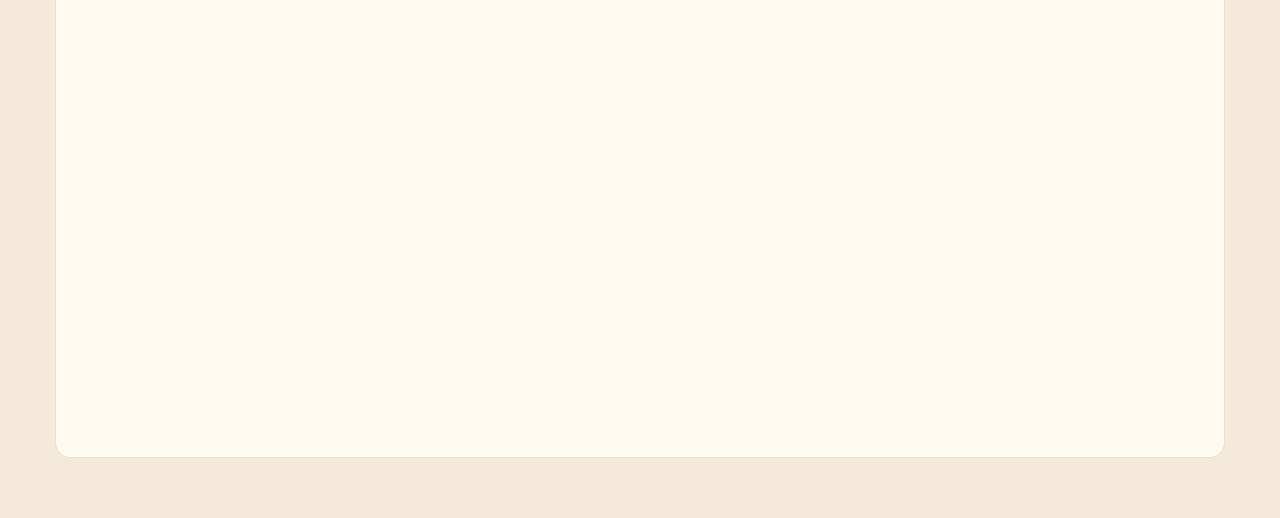
==== commit 4c0a2e64: "Add files via upload" ====
--- a/index.html
+++ b/index.html
@@ -47,6 +47,7 @@
     </div>
   </section>
  <!--Canva-->
+ <div class="container">
 <div style="position: relative; width: 100%; height: 0; padding-top: 56.2500%;padding-bottom: 0; box-shadow: 0 2px 8px 0 rgba(63,69,81,0.16); margin-top: 0; margin-bottom: 0; overflow: hidden;border-radius: 0; will-change: transform;">
   <iframe loading="lazy" style="position: absolute; width: 100%; height: 100%; top: 0; left: 0; border: none; padding: 0;margin: 0;"src="https://www.canva.com/design/DAHV7iO0168/gfvM7da__3wdIe58IFdwxA/view?embed" allowfullscreen="allowfullscreen" allow="fullscreen"></iframe>
 </div>
@@ -61,7 +62,7 @@
   <iframe loading="lazy" style="position: absolute; width: 100%; height: 100%; top: 0; left: 0; border: none; padding: 0;margin: 0;"src="https://www.canva.com/design/DAHXfTbla9I/5xpBoOpoy6BQgPGPeSbvCw/view?embed" allowfullscreen="allowfullscreen" allow="fullscreen"></iframe>
 </div>
 <a href="https:&#x2F;&#x2F;www.canva.com&#x2F;design&#x2F;DAHXfTbla9I&#x2F;5xpBoOpoy6BQgPGPeSbvCw&#x2F;view?utm_content=DAHXfTbla9I&amp;utm_campaign=designshare&amp;utm_medium=embeds&amp;utm_source=link" target="_blank" rel="noopener" legacy="true"></a>
-
+</div>
 <!---gallaryรูปภาพ-->
 <div class="frame">  
  <div class="swiper mySwiper">
@@ -124,11 +125,13 @@
 
   <!--กระดานคำอวยพร-->
 <section>
-  <f1>🎉📖✏️💛 กระดานคำอวยพร 💛✏️📖🎉</f1>
+  <div class="wish-container">
+  <h3>📖✏️กระดานคำอวยพร✏️📖</h3>
   <div class="padlet-embed"style="border:1px solid rgba(0,0,0,0.1);border-radius: 15px;box-sizing:border-box;overflow:hidden;position:relative;width:100%;background:#fffaf0">
      <p style="padding:0;margin:0">
      <iframe src="https://padlet.com/embed/s023gvb8ziezkakdv7v0"frameborder="0"allow="camera;microphone;geolocation;display-capture;clipboard-write"style="width:100%;height:600px;display:block;padding:0;margin:0"></iframe>
      </p>
+</div>
 </div>
 </section>
 
--- a/stye.css
+++ b/stye.css
@@ -179,24 +179,36 @@
     font-family: 'Cormorant Garamond', serif;
     font-size: 20px;
     margin-bottom: 30px;
+    margin: 8px;
     color: #a86b2d; /* ทองอมน้ำตาล */
   }
   .countdown div {
     background: #fffaf0;
-    padding: 2px 2.5px;
+    padding: 5px 12px;
     border-radius: 15px;
     border: 1px solid #e6c799;
     box-shadow: 0 5px 15px rgba(165,105,45,0.12);
     min-width: 15px;
   }
+  }
+
+/* canva*/
+  .container {
+    background: #a86b2d;
+    max-width: 1080px;
+    margin: 0 auto;
+    padding: 10px;
+    border-radius: 15px;
+    box-shadow: 0 5px 15px rgba(165,105,45,0.12);
   }
 
 /* Event Details */
   .details {
     display: flex;
     justify-content: center;
-    gap: 40px;
+    align-items: flex-start;
     flex-wrap: wrap;
+    gap: 16px;
     margin-top: 30px;
   }
   .details .card {
@@ -217,7 +229,7 @@
     text-align:center;
   }
   .Map-background p {
-    margin-top: 1px;
+    margin-top: -10px;
     text-align:center;
   }
   .map-btn {
@@ -236,17 +248,20 @@
   }
 
   /*กระดานอวยพร*/
-   section f1 {
-    font-family:'Courier New', Courier, monospace;
+   .wish-container {   
+    padding: 50px;
+   }
+   .wish-container h3 {
+    font-family: 'Sarabun', sans-serif;
     font-size: 2.5rem;
     margin-bottom: 15px;
-    color: #680808;
+    color: #a86b2d;
    }
     @media (max-width: 600px) {
-      section f1 {
-    font-family:'Courier New', Courier, monospace;
+      .wish-container h3 {
+    font-family: 'Sarabun', sans-serif;
     font-size: 1.25rem;
     margin-bottom: 10px;
-    color: #680808;
+    color: #a86b2d;
    }
     }
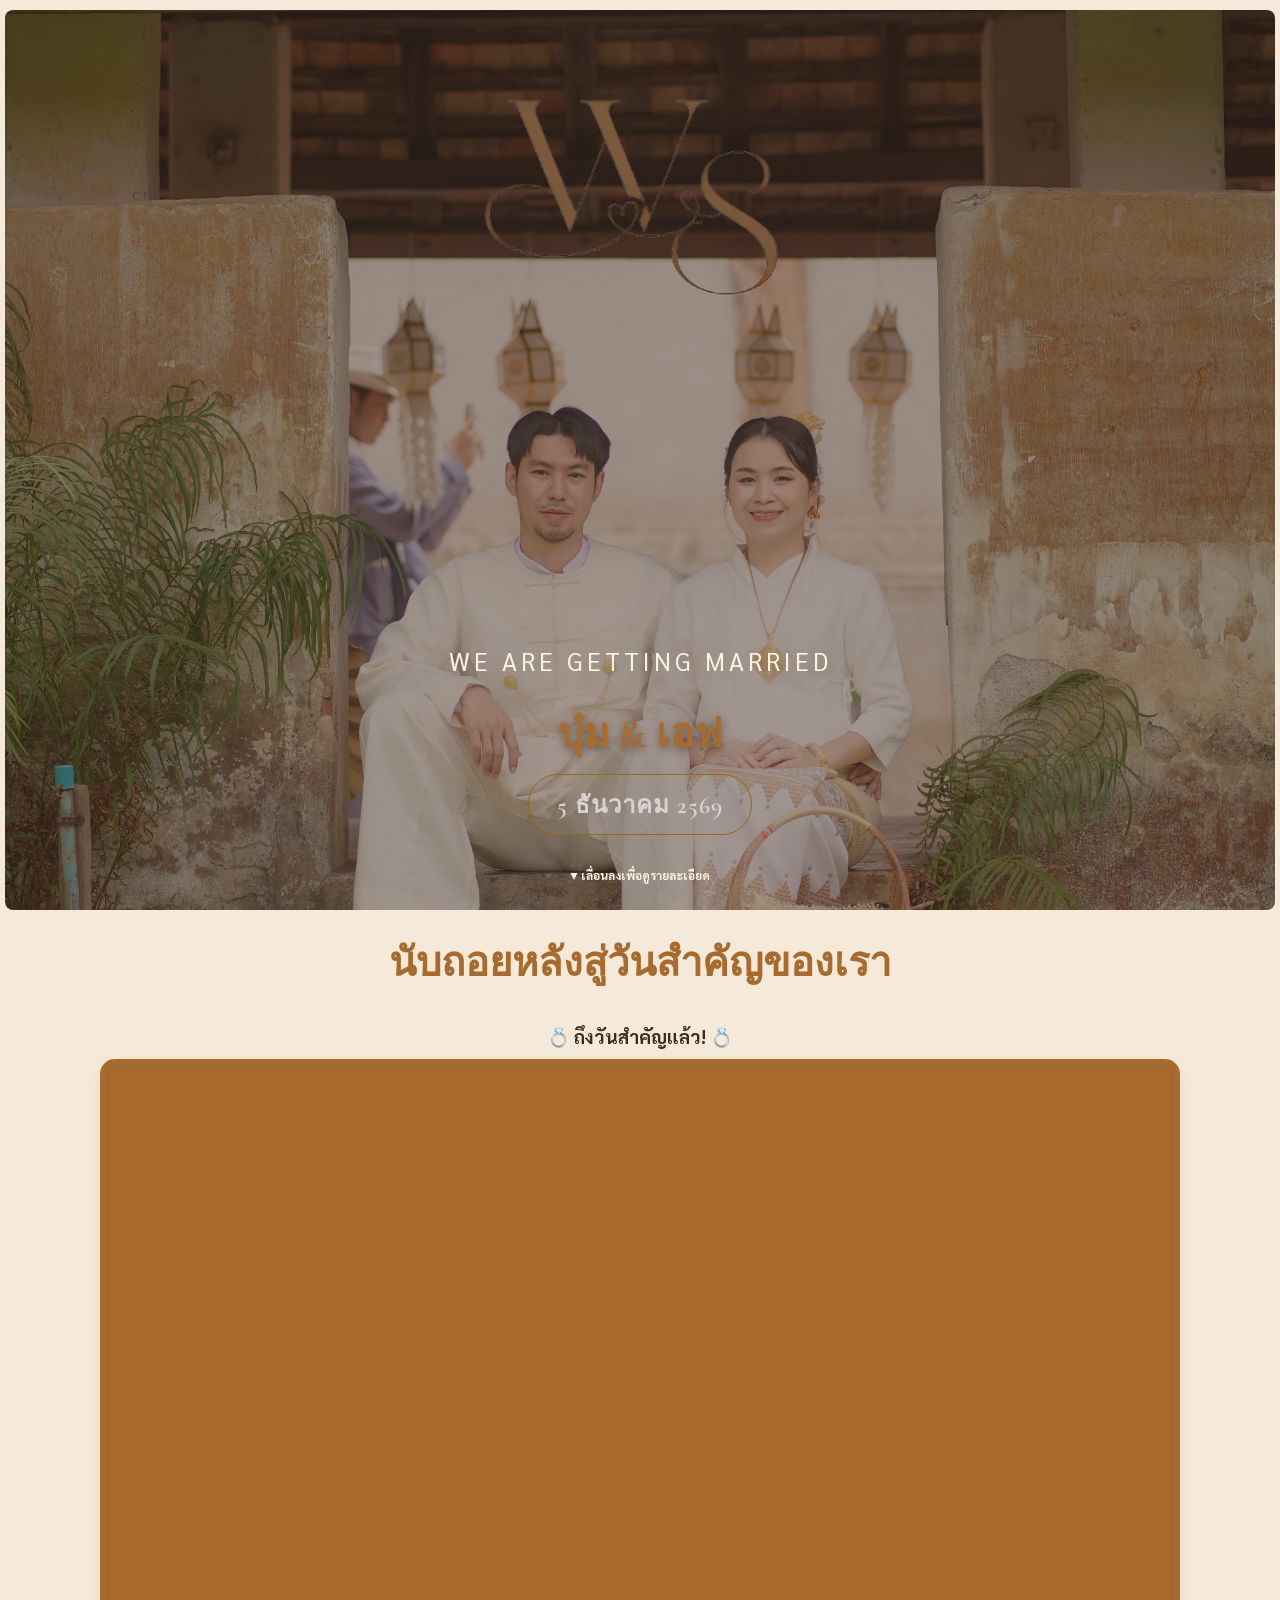
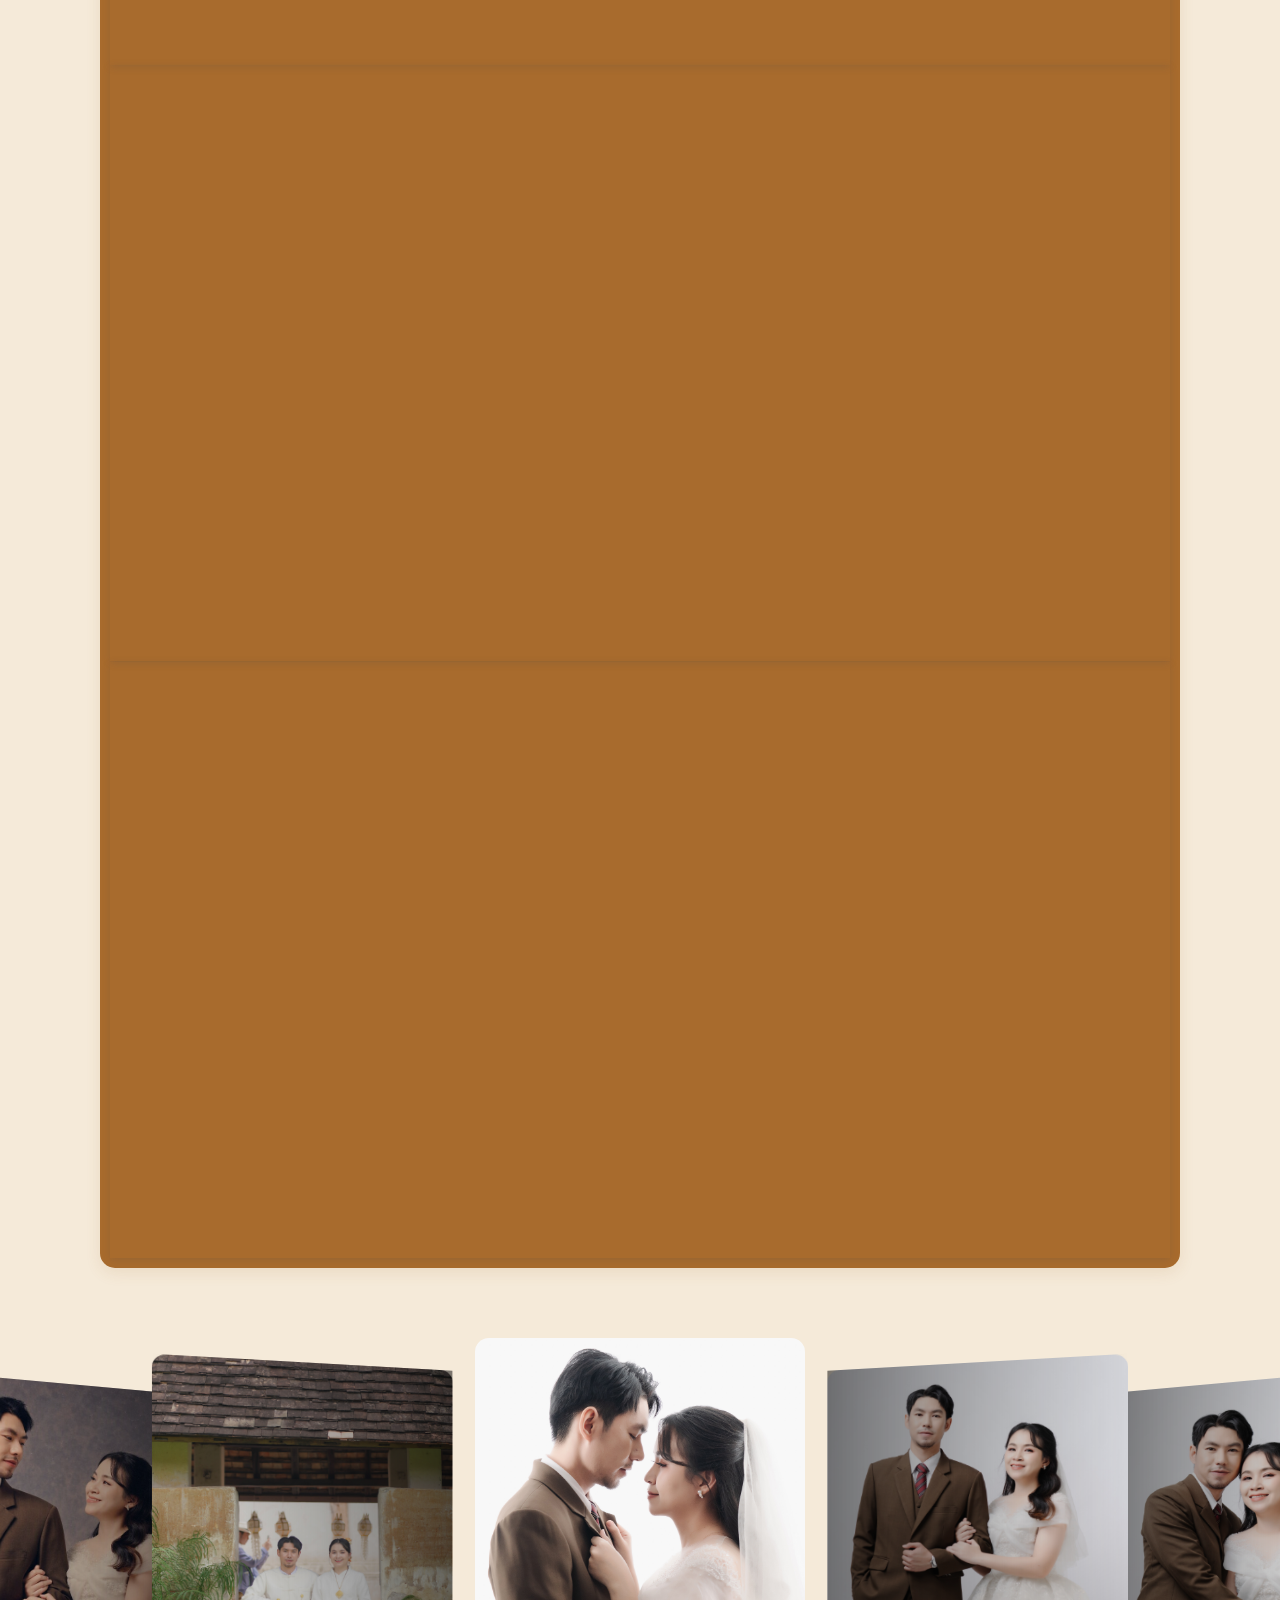
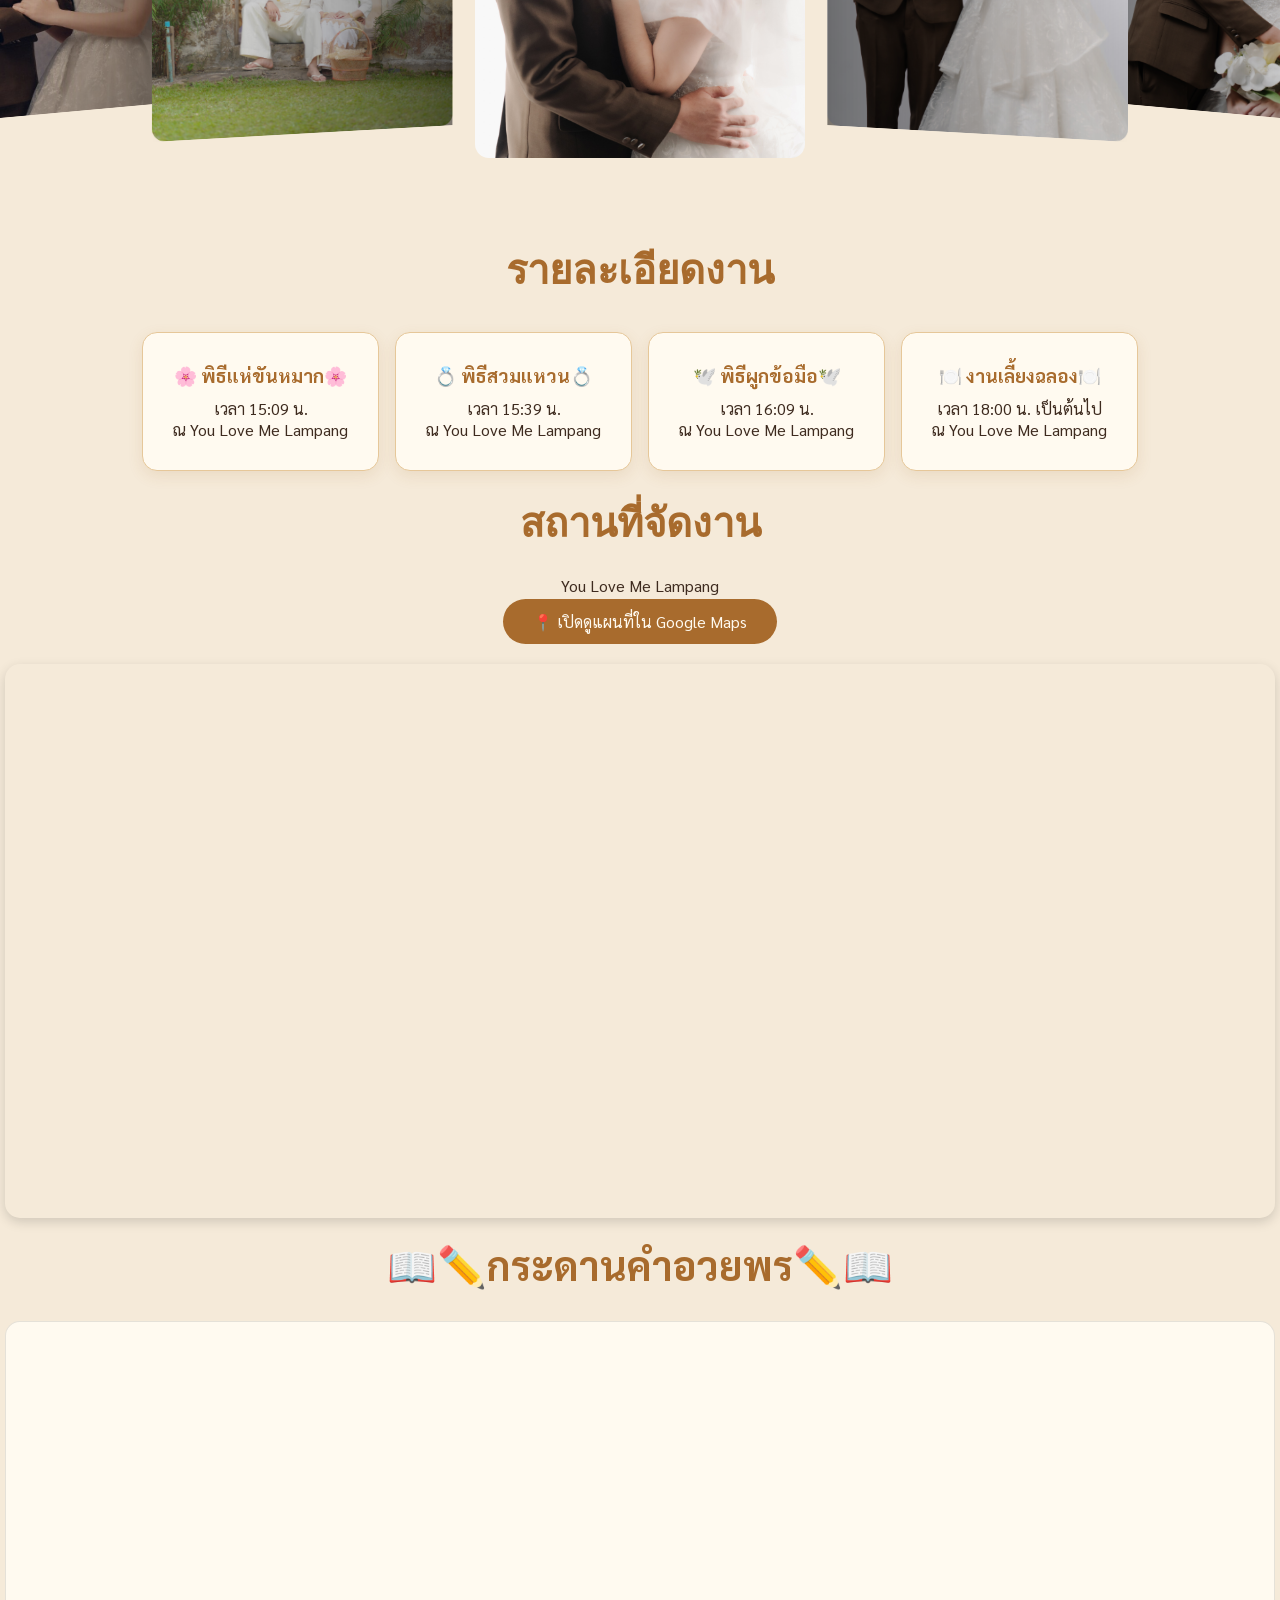
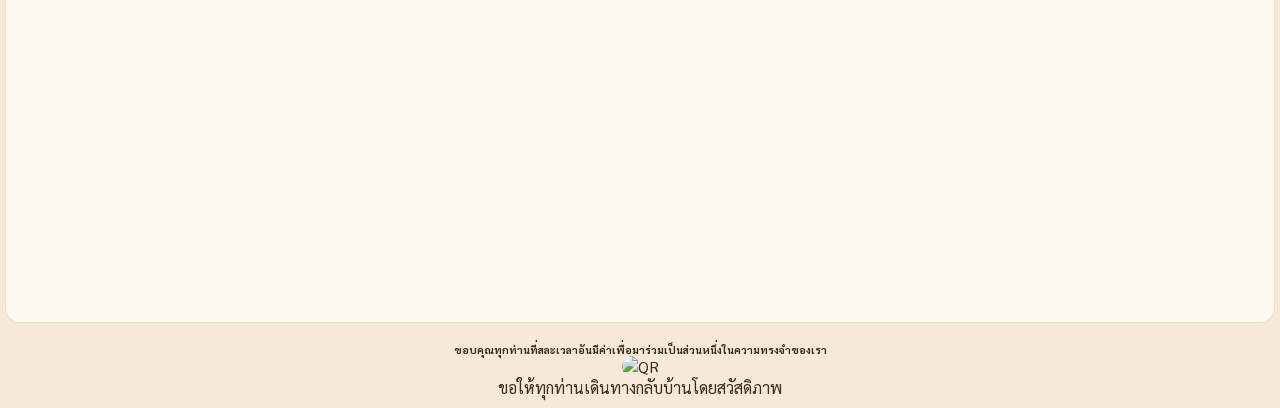
==== commit efd4e9b0: "Add files via upload" ====
--- a/index.html
+++ b/index.html
@@ -126,13 +126,18 @@
   <!--กระดานคำอวยพร-->
 <section>
   <div class="wish-container">
-  <h3>📖✏️กระดานคำอวยพร✏️📖</h3>
-  <div class="padlet-embed"style="border:1px solid rgba(0,0,0,0.1);border-radius: 15px;box-sizing:border-box;overflow:hidden;position:relative;width:100%;background:#fffaf0">
+  <h5>📖✏️กระดานคำอวยพร✏️📖</h5>
+  <div class="padlet-embed"style="margin-top: 20px;border:1px solid rgba(0,0,0,0.1);border-radius: 15px;box-sizing:border-box;overflow:hidden;position:relative;width:100%;background:#fffaf0">
      <p style="padding:0;margin:0">
      <iframe src="https://padlet.com/embed/s023gvb8ziezkakdv7v0"frameborder="0"allow="camera;microphone;geolocation;display-capture;clipboard-write"style="width:100%;height:600px;display:block;padding:0;margin:0"></iframe>
      </p>
 </div>
 </div>
+</section>
+<section>
+   <h6>ขอบคุณทุกท่านที่สละเวลาอันมีค่าเพื่อมาร่วมเป็นส่วนหนึ่งในความทรงจำของเรา</h6>
+   <div><img src="images/QR.jpg" alt="QR" style="width: 100%; border-radius: 15px;"></div>
+   <p>ขอให้ทุกท่านเดินทางกลับบ้านโดยสวัสดิภาพ</p>
 </section>
 
 <!--javaScipt-->
--- a/stye.css
+++ b/stye.css
@@ -224,9 +224,9 @@
   }
 
   /* Map */
-  .Map-background h2 {
-    margin-top: 100px;
-    text-align:center;
+  .Map-background {
+    max-width: 1400px;
+    margin: 0 auto;
   }
   .Map-background p {
     margin-top: -10px;
@@ -249,16 +249,20 @@
 
   /*กระดานอวยพร*/
    .wish-container {   
-    padding: 50px;
-   }
-   .wish-container h3 {
+    max-width: 1400px;
+    margin: 0 auto;
+   }
+   .wish-container h5 {
     font-family: 'Sarabun', sans-serif;
     font-size: 2.5rem;
-    margin-bottom: 15px;
+    margin-bottom: 30px;
     color: #a86b2d;
    }
     @media (max-width: 600px) {
-      .wish-container h3 {
+      .wish-container {   
+    padding: 0px 0px;
+   }
+      .wish-container h5 {
     font-family: 'Sarabun', sans-serif;
     font-size: 1.25rem;
     margin-bottom: 10px;
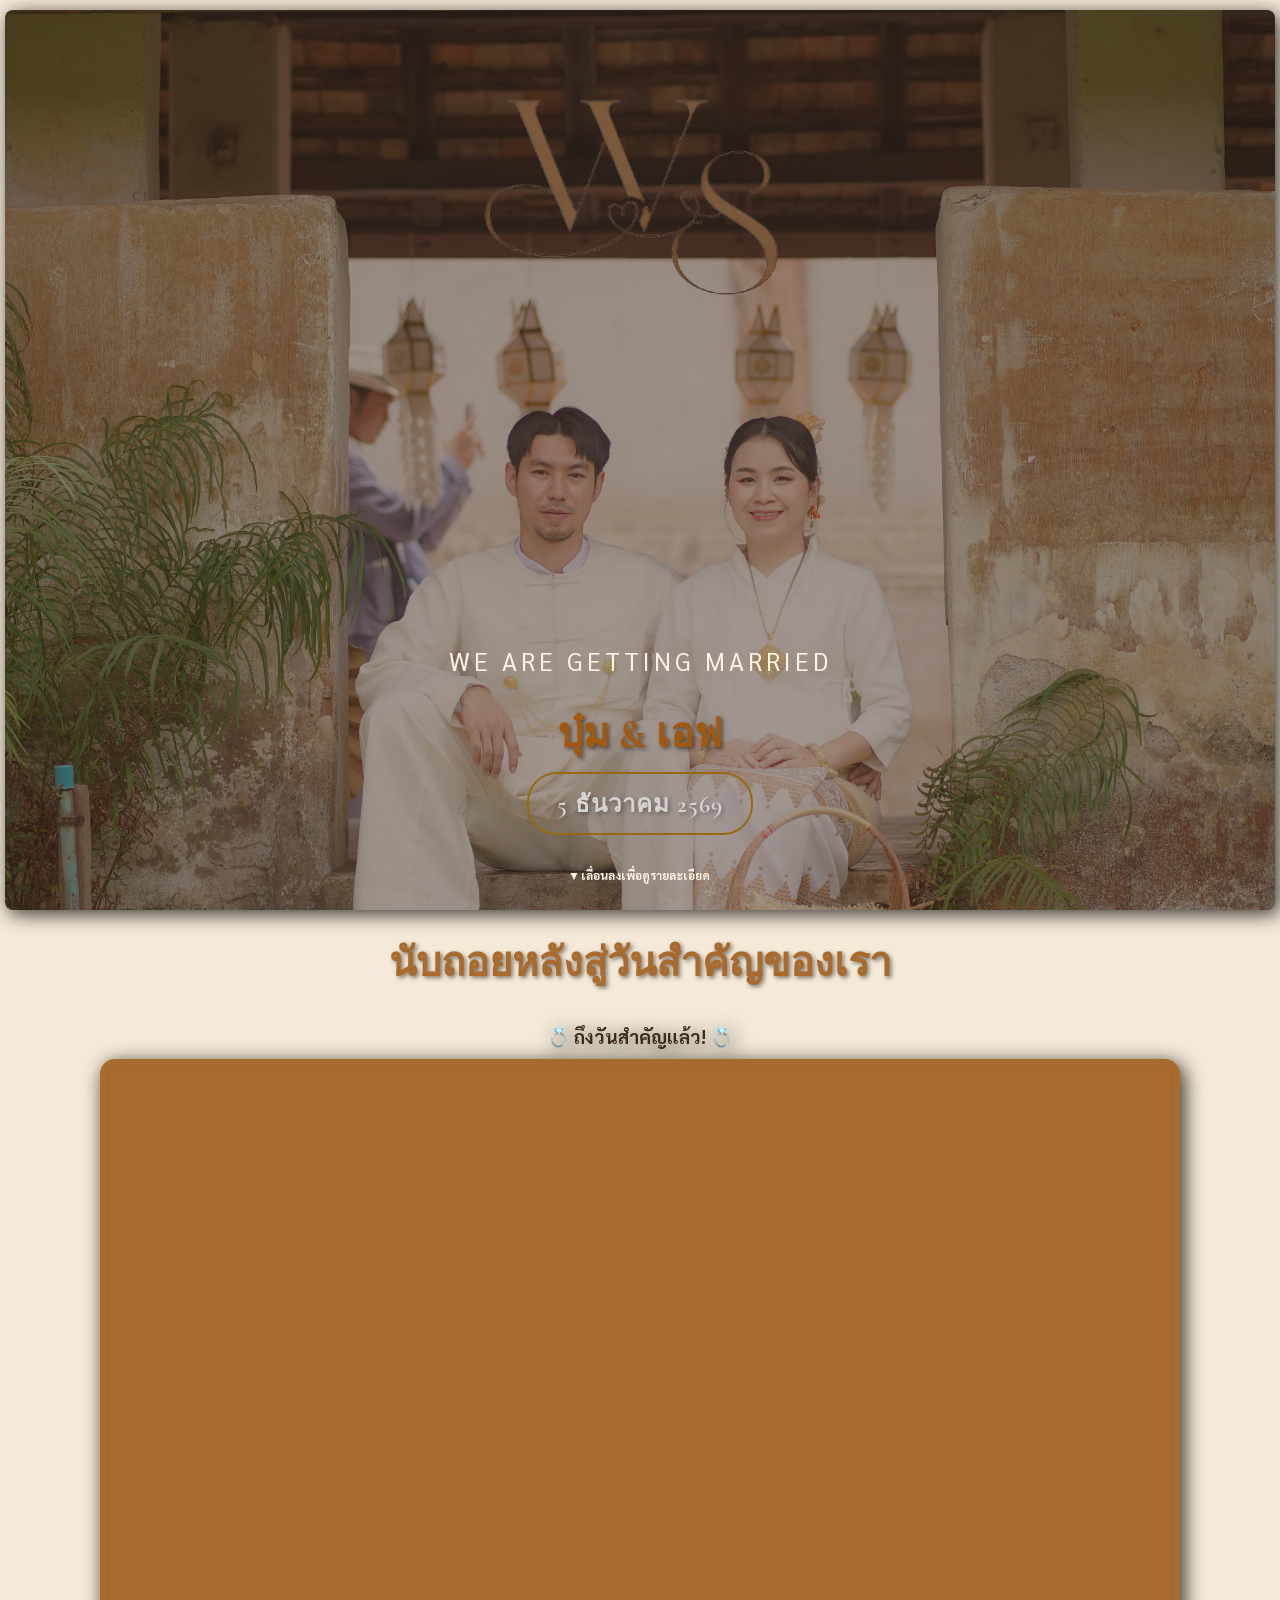
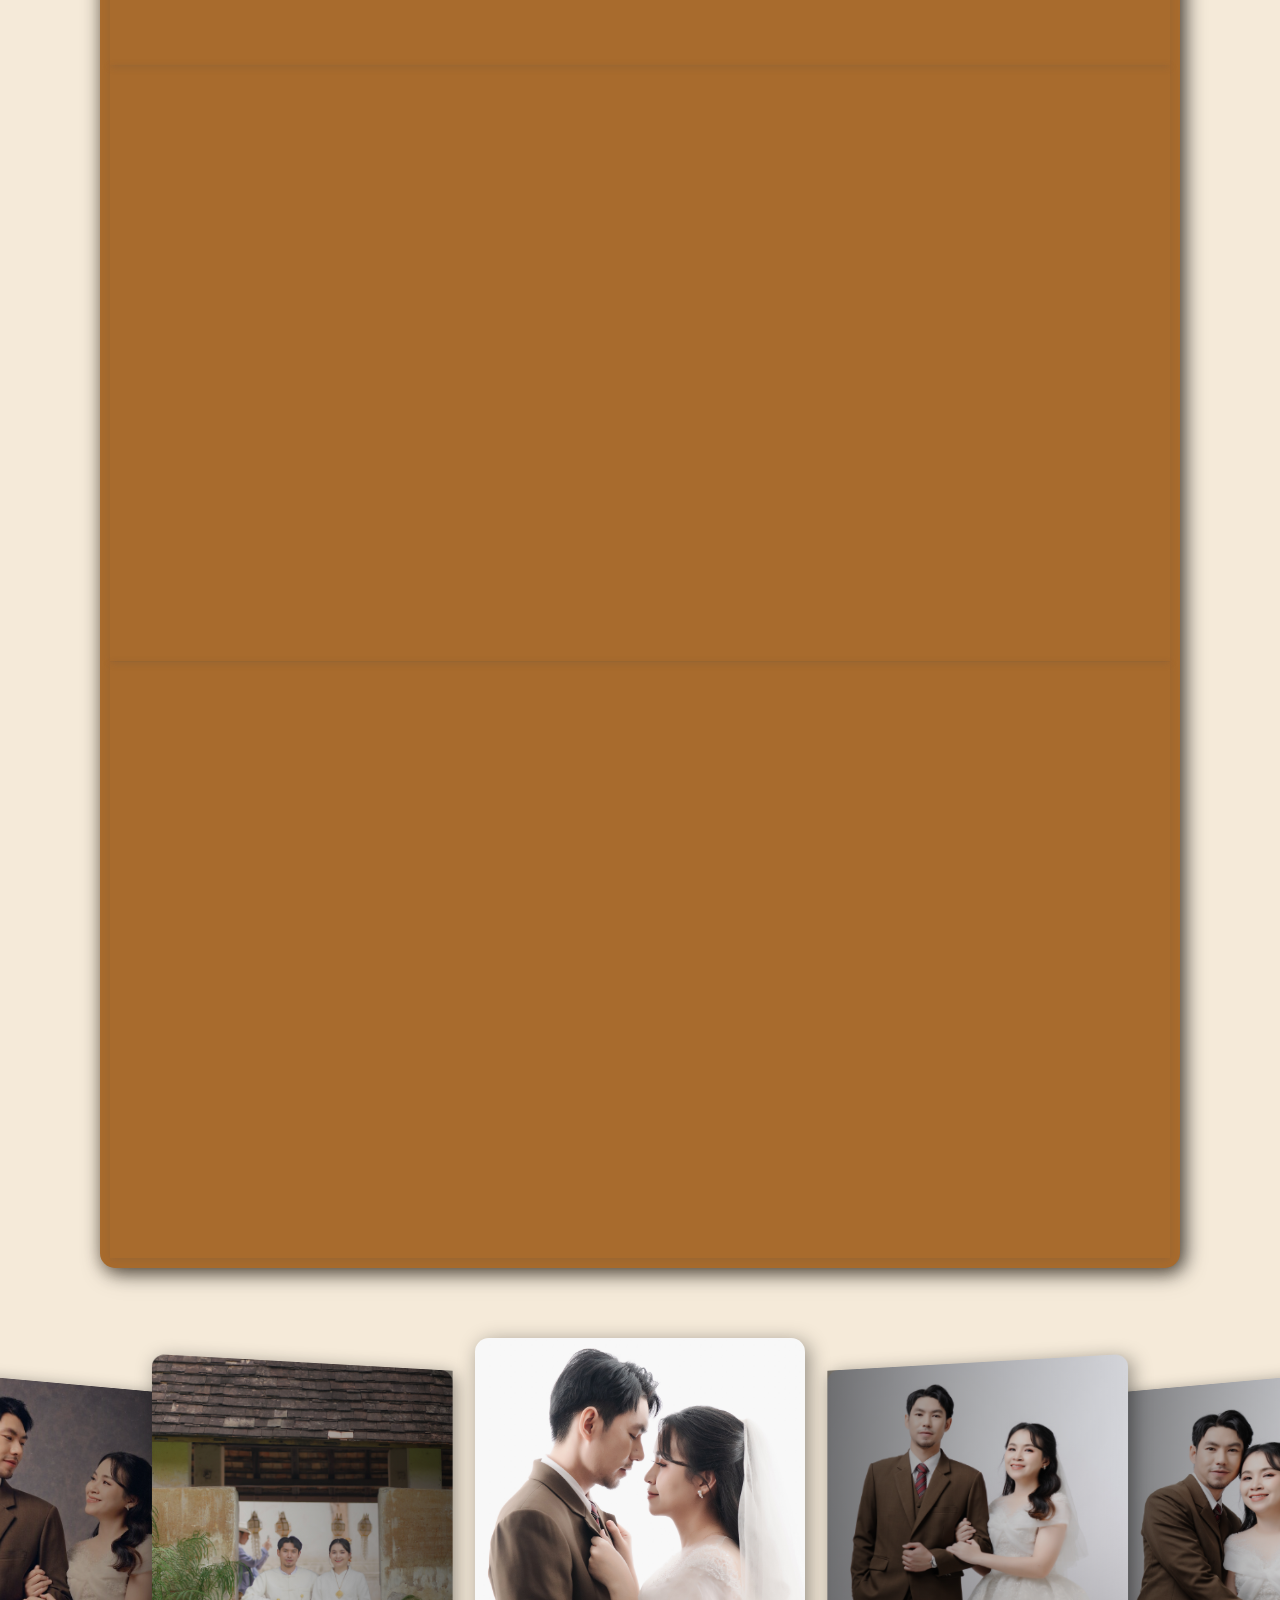
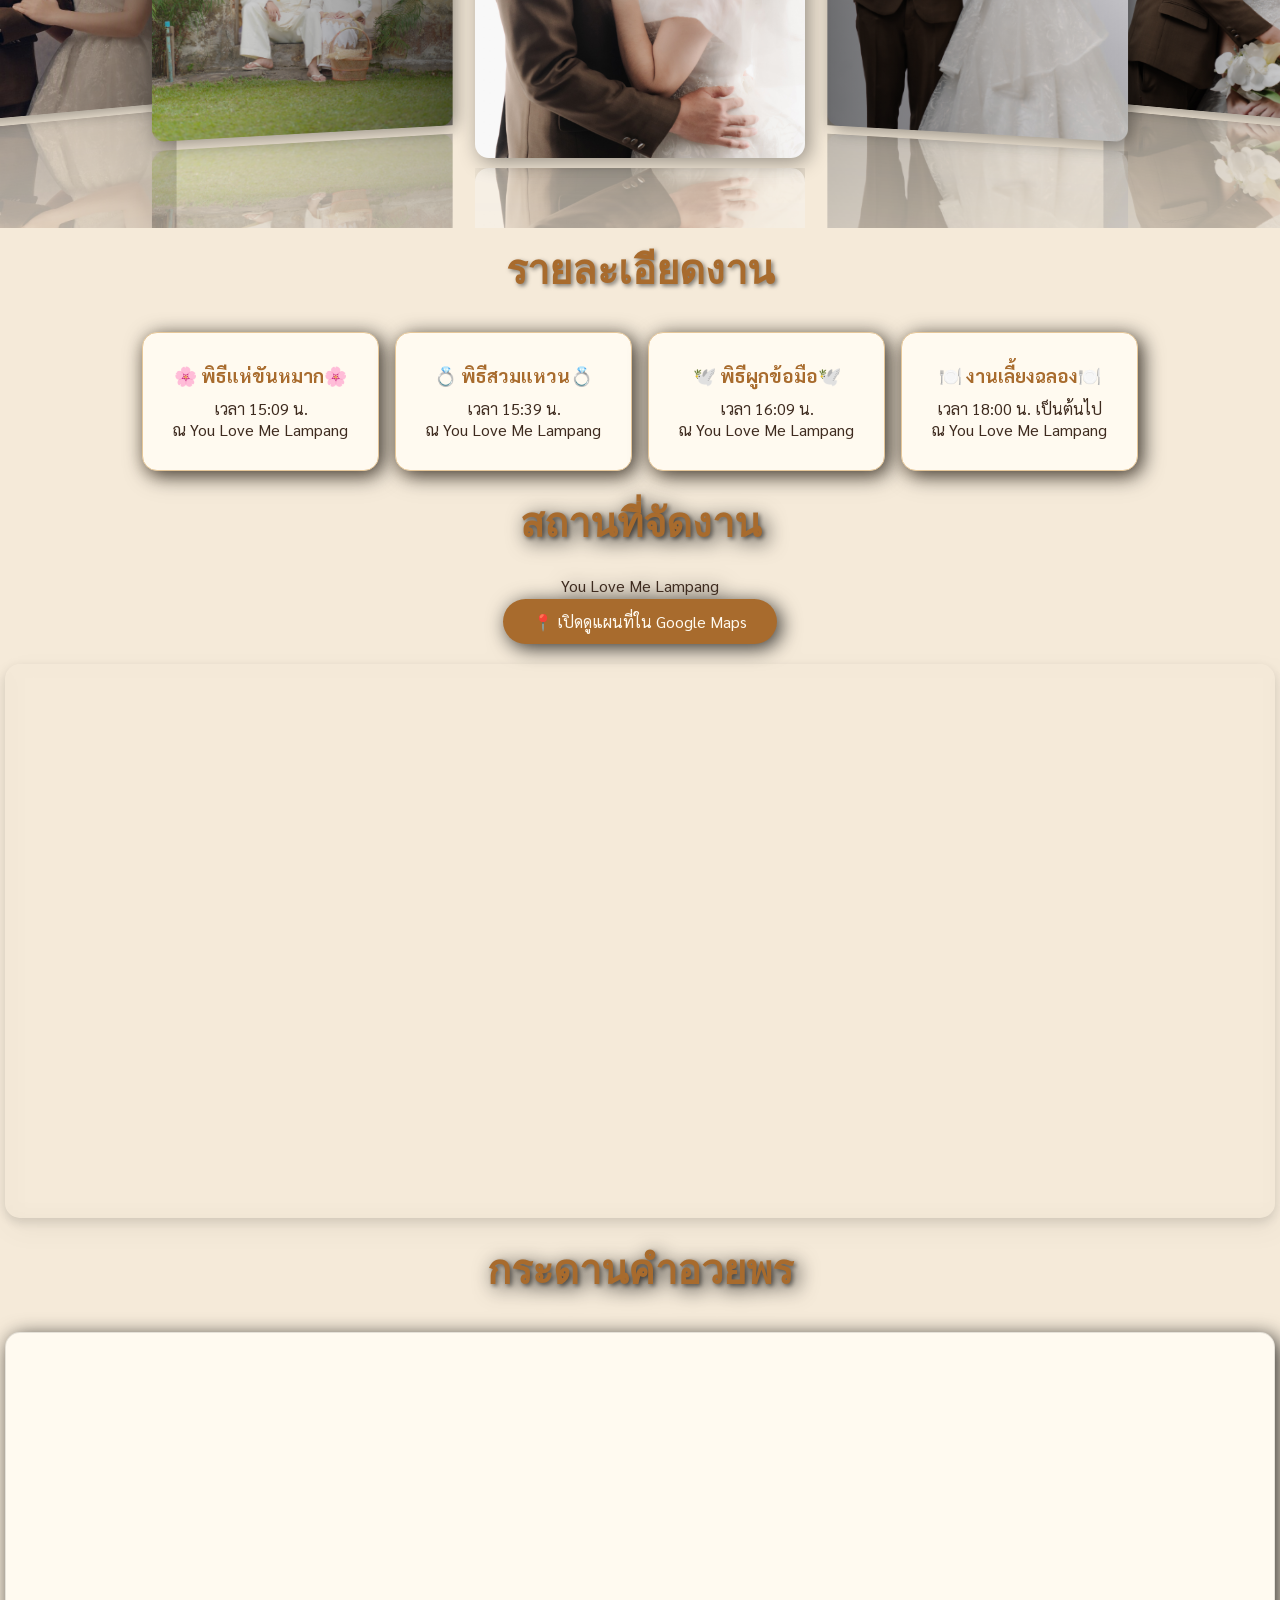
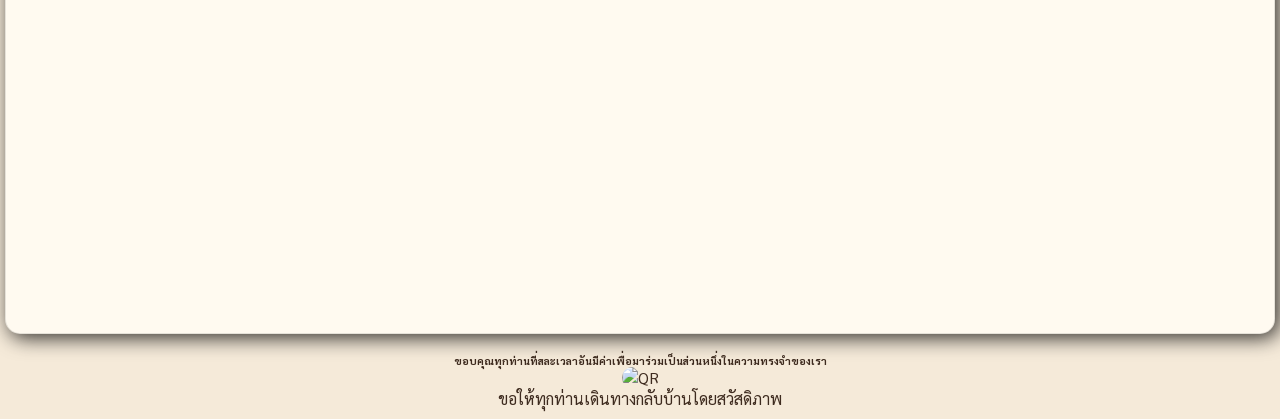
==== commit 0ed7bfdf: "Add files via upload" ====
--- a/index.html
+++ b/index.html
@@ -126,7 +126,7 @@
   <!--กระดานคำอวยพร-->
 <section>
   <div class="wish-container">
-  <h5>📖✏️กระดานคำอวยพร✏️📖</h5>
+  <h2>กระดานคำอวยพร</h2>
   <div class="padlet-embed"style="margin-top: 20px;border:1px solid rgba(0,0,0,0.1);border-radius: 15px;box-sizing:border-box;overflow:hidden;position:relative;width:100%;background:#fffaf0">
      <p style="padding:0;margin:0">
      <iframe src="https://padlet.com/embed/s023gvb8ziezkakdv7v0"frameborder="0"allow="camera;microphone;geolocation;display-capture;clipboard-write"style="width:100%;height:600px;display:block;padding:0;margin:0"></iframe>
--- a/stye.css
+++ b/stye.css
@@ -20,6 +20,7 @@
     color: #fdf3e3;
     text-align: center;
     position: relative;
+    filter: drop-shadow(4px 4px 10px rgba(0, 0, 0, 0.8));
   }
 
   /*LOGO*/
@@ -64,7 +65,8 @@
     font-weight: 700;
     margin-bottom: 10px;
     text-shadow: 0 2px 10px rgba(0,0,0,0.4);
-    color: #a86b2d;
+    color: #a15911;
+    text-shadow: 2px 2px 4px rgba(0, 0, 0, 0.5);
     position: absolute; 
     bottom: 15%;
   }
@@ -73,26 +75,28 @@
   .hero h2 {
     margin-top: 20px;
     padding: 10px 28px;
-    border: 1px solid #976913;
+    border: 2.5px solid #976913;
     background: rgba(158, 149, 149, 0.15);
     border-radius: 30px;
     font-size: 1.5rem;
     color: #d6d4d3;
+    text-shadow: 2px 2px 4px rgba(0, 0, 0, 0.3);
     letter-spacing: 1px;
     position: absolute;
-    bottom: 5%;
+    bottom: 5%;    
+  }
+ 
+
+  /*ขนาดข้อความ เลื่อนลงไป*/
+    .hero h3 {
+    position: absolute;
+    bottom: 3%;
+    font-size: 0.75rem;
     animation: blink 3s infinite;
   }
   @keyframes blink {
     0%, 100% { opacity: 1; }
     50%      { opacity: 0; }
-  }
-
-  /*ขนาดข้อความ เลื่อนลงไป*/
-    .hero h3 {
-    position: absolute;
-    bottom: 3%;
-    font-size: 0.75rem;
   }
   
 
@@ -103,6 +107,8 @@
   .mySwiper .swiper-slide {
     width: 330px;            /* ★ ข้อที่ 2: ใบเล็กลง = เห็นได้หลายใบ */
     height: 420px;
+    filter: drop-shadow(4px 4px 10px rgba(0, 0, 0, 0.4));
+    -webkit-box-reflect: below 10px linear-gradient(transparent, rgba(0,0,0,0.4));
     border-radius: 14px;
     transition: opacity .4s;
   }
@@ -149,6 +155,7 @@
     font-size: 2.5rem;
     margin-bottom: 30px;
     color: #a86b2d; /* ทองอมน้ำตาล */
+    text-shadow: 2px 2px 4px rgba(0, 0, 0, 0.5);
   }
 
   /* Countdown */
@@ -157,6 +164,7 @@
     justify-content: center;
     gap: 10px;
     flex-wrap: wrap;
+    filter: drop-shadow(4px 4px 10px rgba(0, 0, 0, 0.8));
   }
   .countdown div {
     background: #fffaf0;
@@ -177,7 +185,7 @@
    @media (max-width: 600px) {
    section h2 {
     font-family: 'Cormorant Garamond', serif;
-    font-size: 20px;
+    font-size: 28px;
     margin-bottom: 30px;
     margin: 8px;
     color: #a86b2d; /* ทองอมน้ำตาล */
@@ -200,6 +208,7 @@
     padding: 10px;
     border-radius: 15px;
     box-shadow: 0 5px 15px rgba(165,105,45,0.12);
+    filter: drop-shadow(4px 4px 10px rgba(0, 0, 0, 0.8));
   }
 
 /* Event Details */
@@ -218,6 +227,7 @@
     border: 1px solid #e6c799;
     box-shadow: 0 5px 15px rgba(165,105,45,0.12);
     max-width: 300px;
+    filter: drop-shadow(4px 4px 10px rgba(0, 0, 0, 0.8));
   }
   .details .card h3 { 
     color: #a86b2d; margin-bottom: 10px; 
@@ -227,6 +237,7 @@
   .Map-background {
     max-width: 1400px;
     margin: 0 auto;
+    filter: drop-shadow(4px 4px 10px rgba(0, 0, 0, 0.8));
   }
   .Map-background p {
     margin-top: -10px;
@@ -251,21 +262,6 @@
    .wish-container {   
     max-width: 1400px;
     margin: 0 auto;
+    filter: drop-shadow(4px 4px 10px rgba(0, 0, 0, 0.8));
    }
-   .wish-container h5 {
-    font-family: 'Sarabun', sans-serif;
-    font-size: 2.5rem;
-    margin-bottom: 30px;
-    color: #a86b2d;
-   }
-    @media (max-width: 600px) {
-      .wish-container {   
-    padding: 0px 0px;
-   }
-      .wish-container h5 {
-    font-family: 'Sarabun', sans-serif;
-    font-size: 1.25rem;
-    margin-bottom: 10px;
-    color: #a86b2d;
-   }
-    }+   
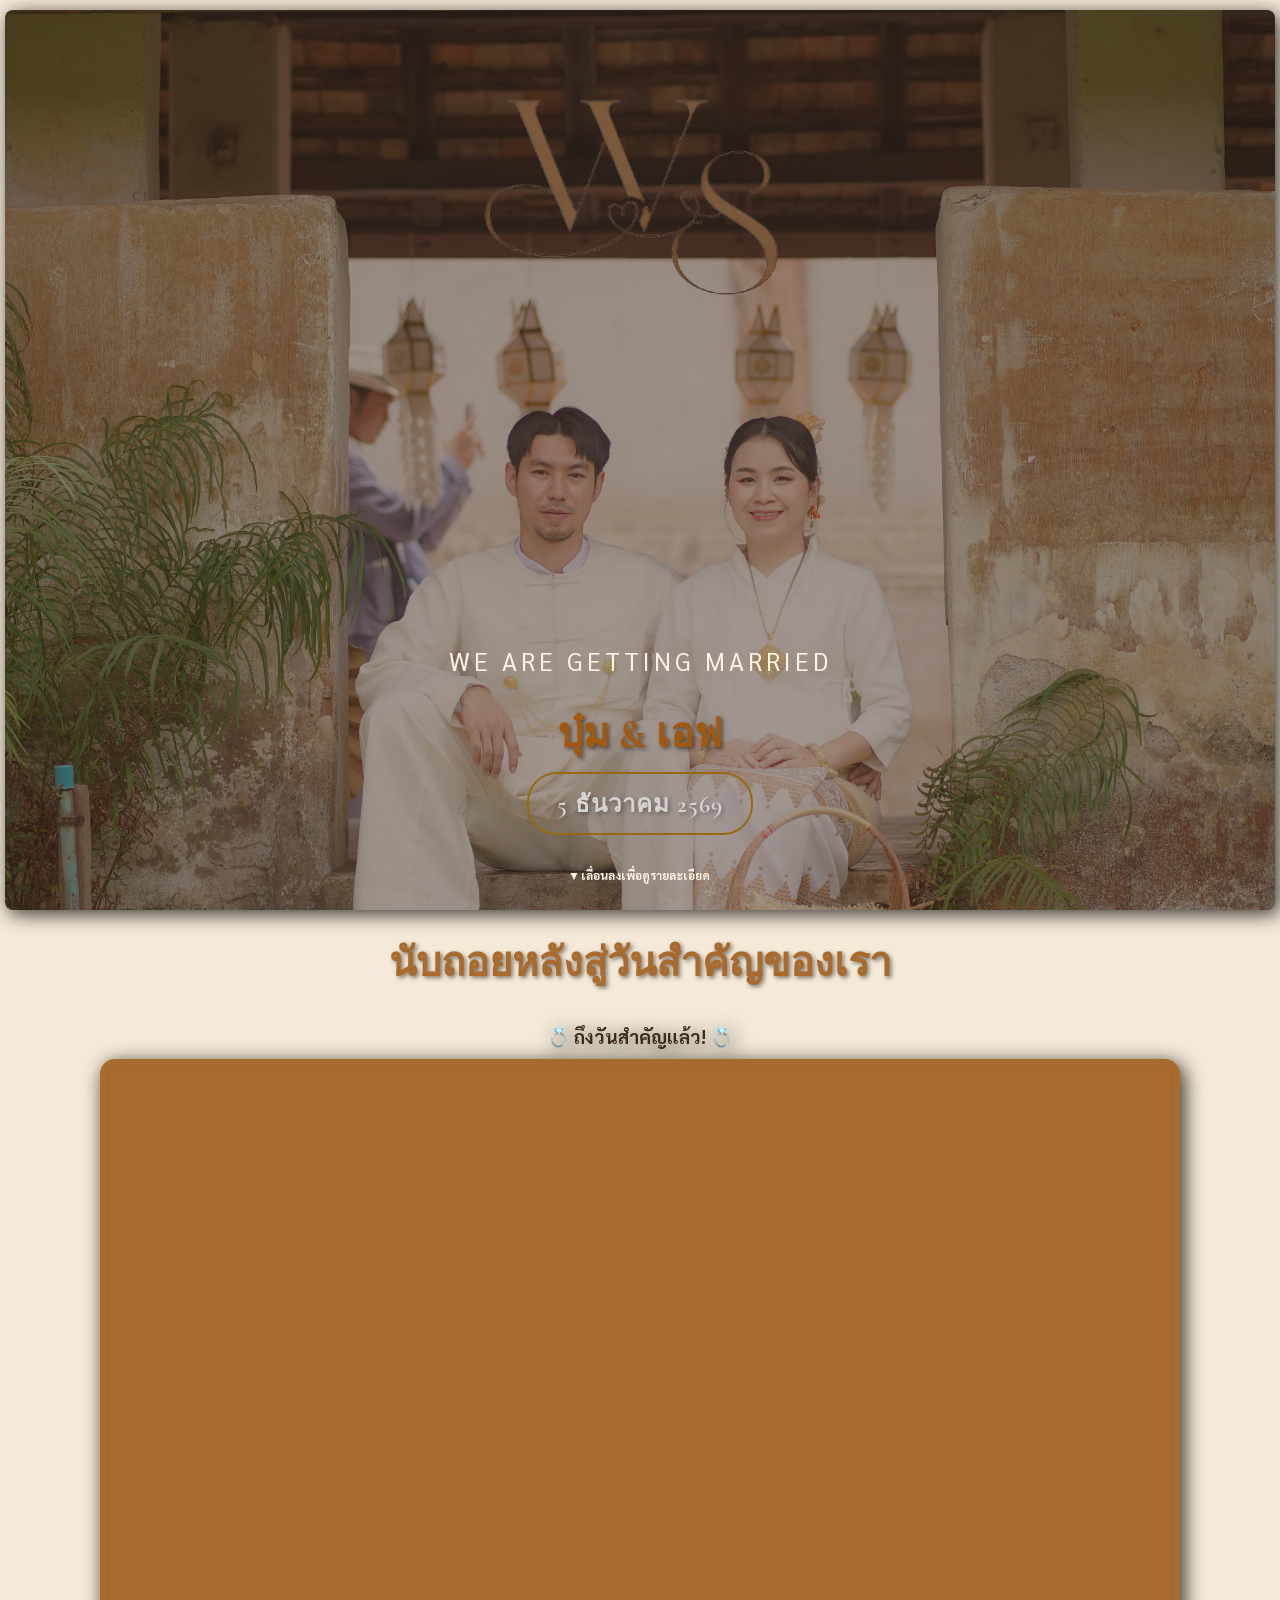
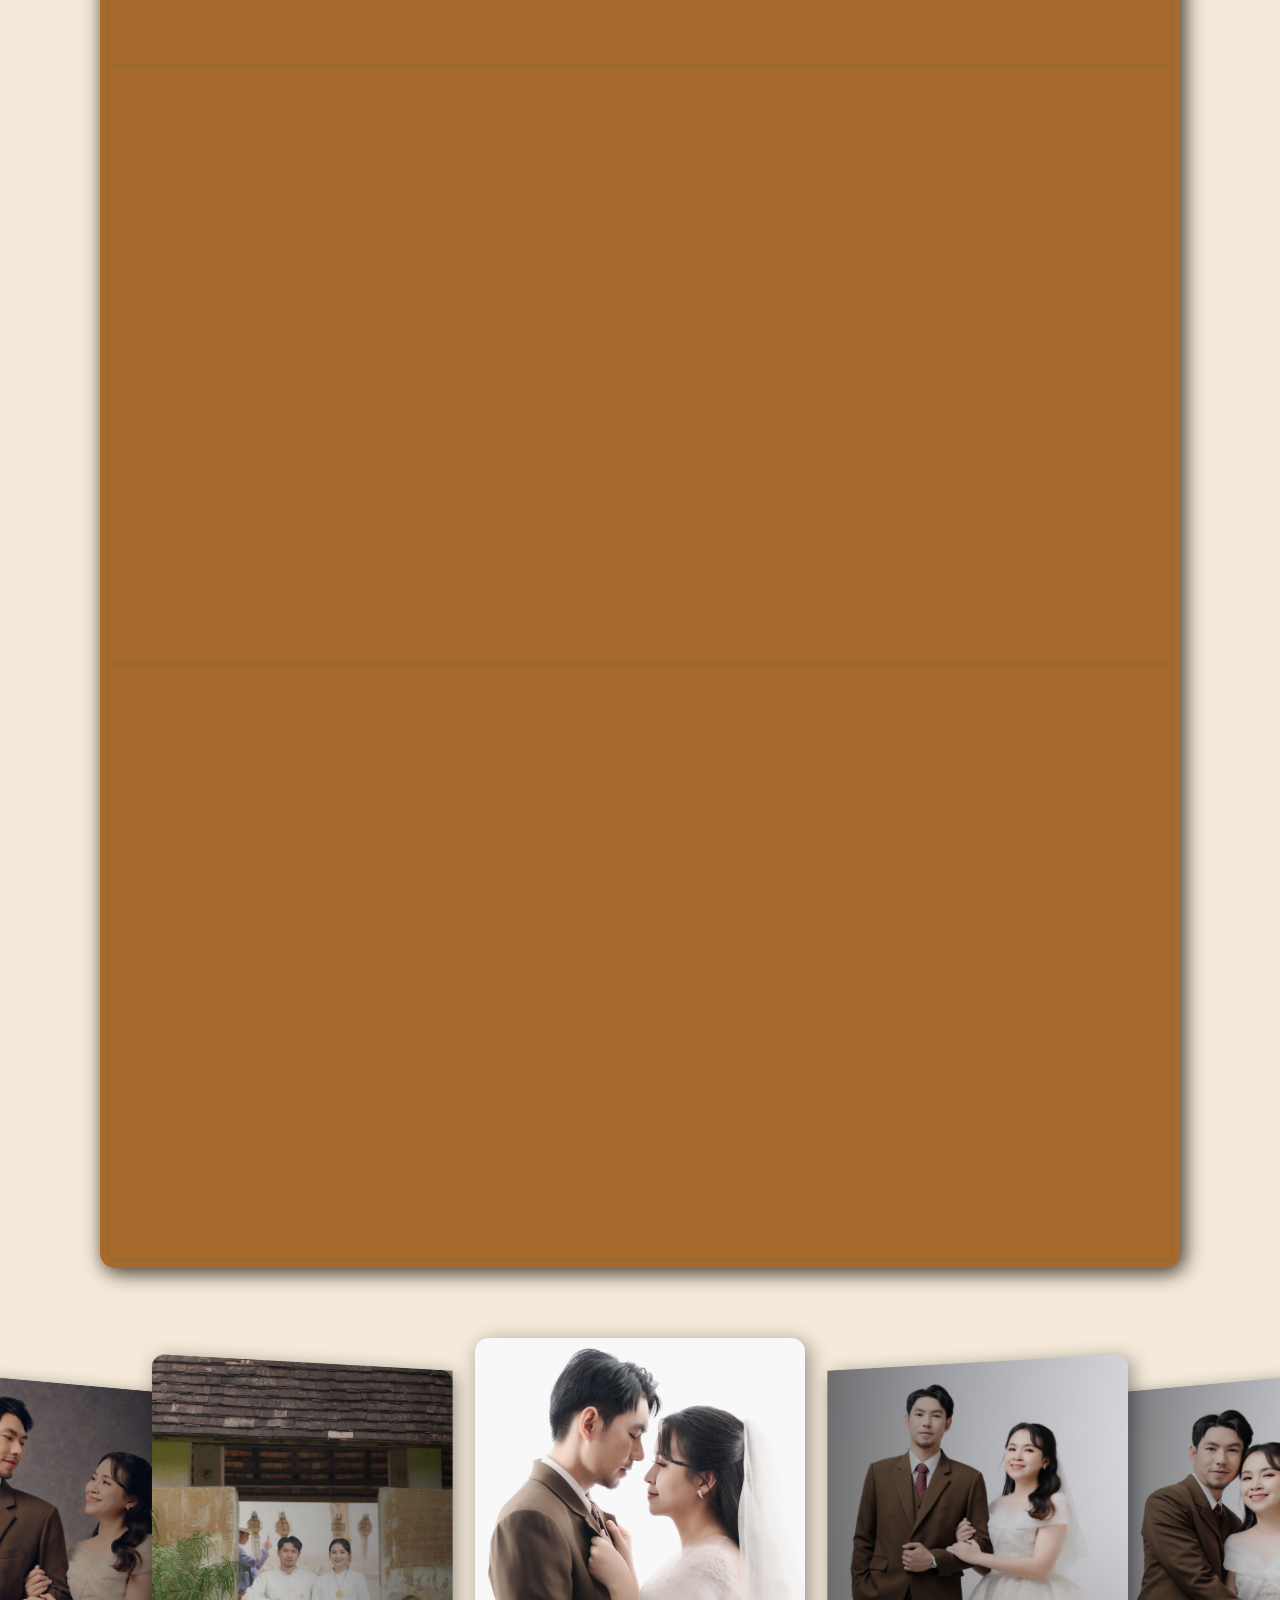
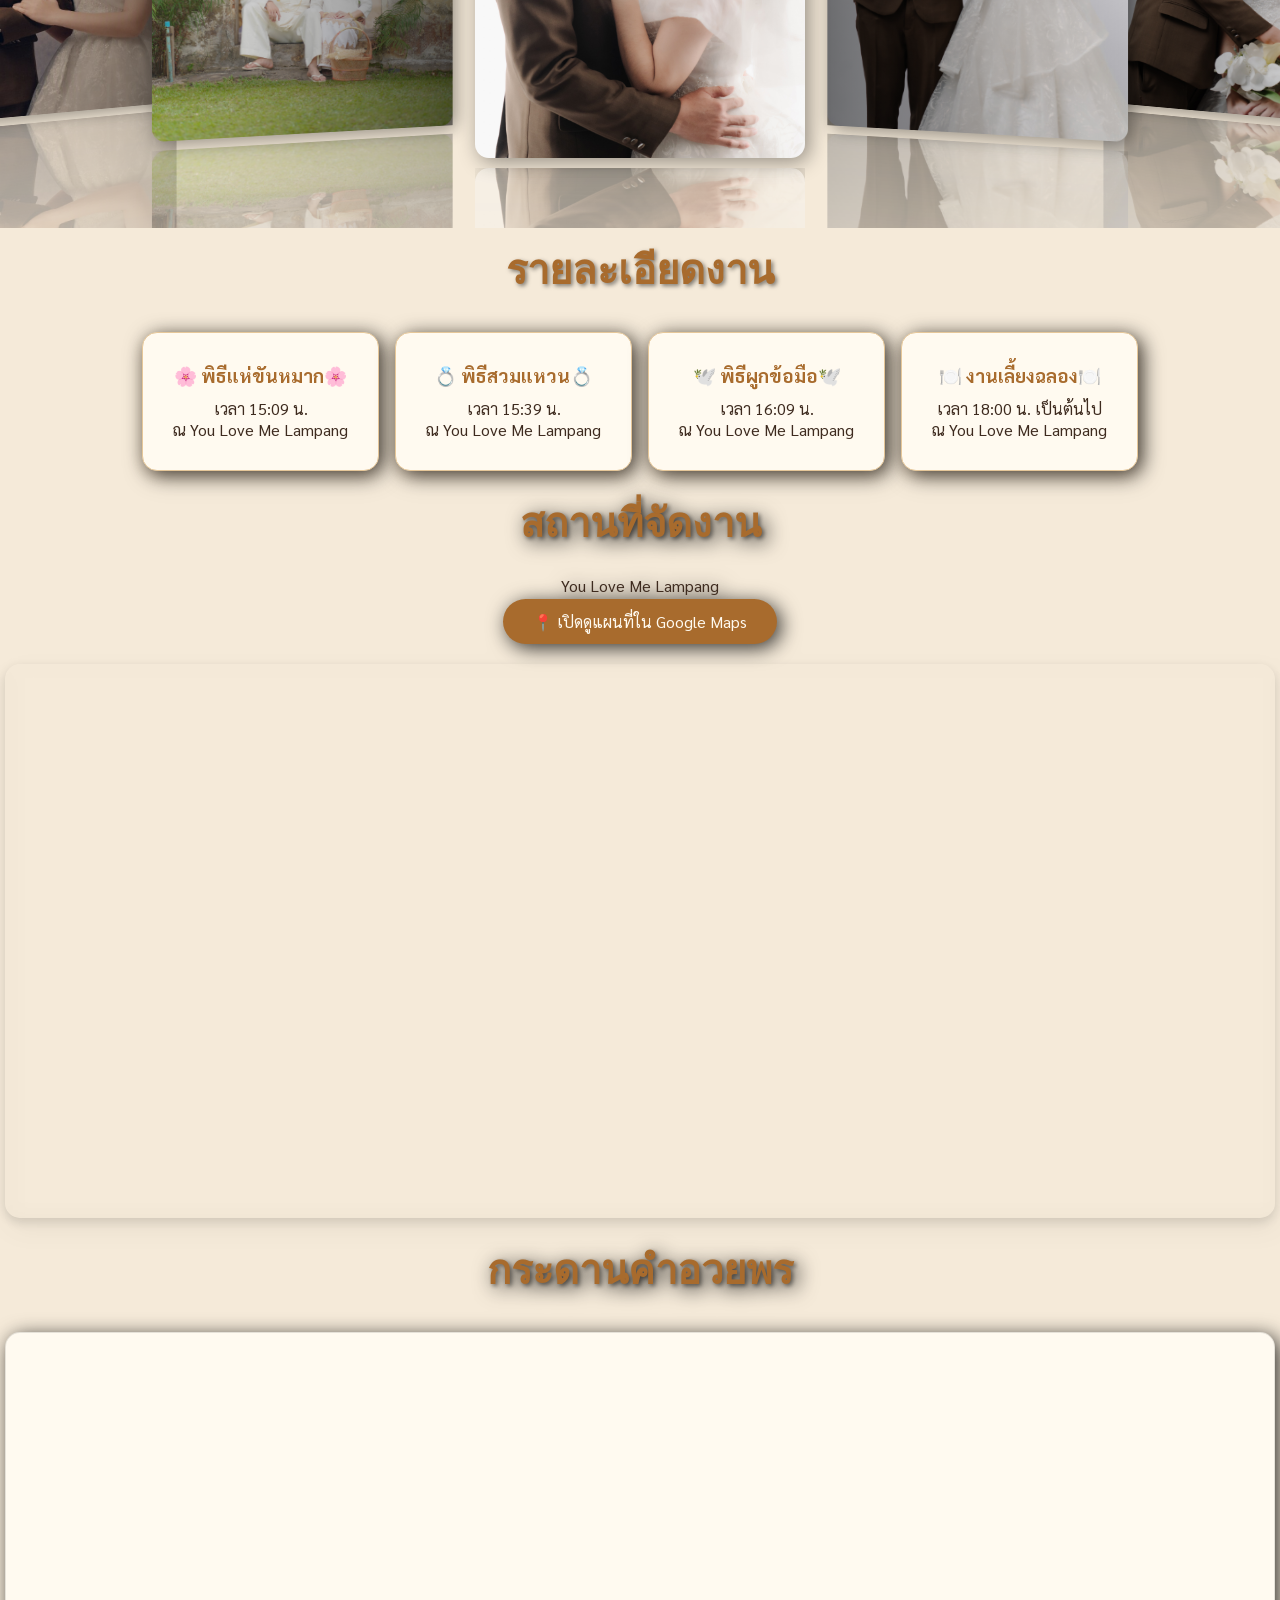
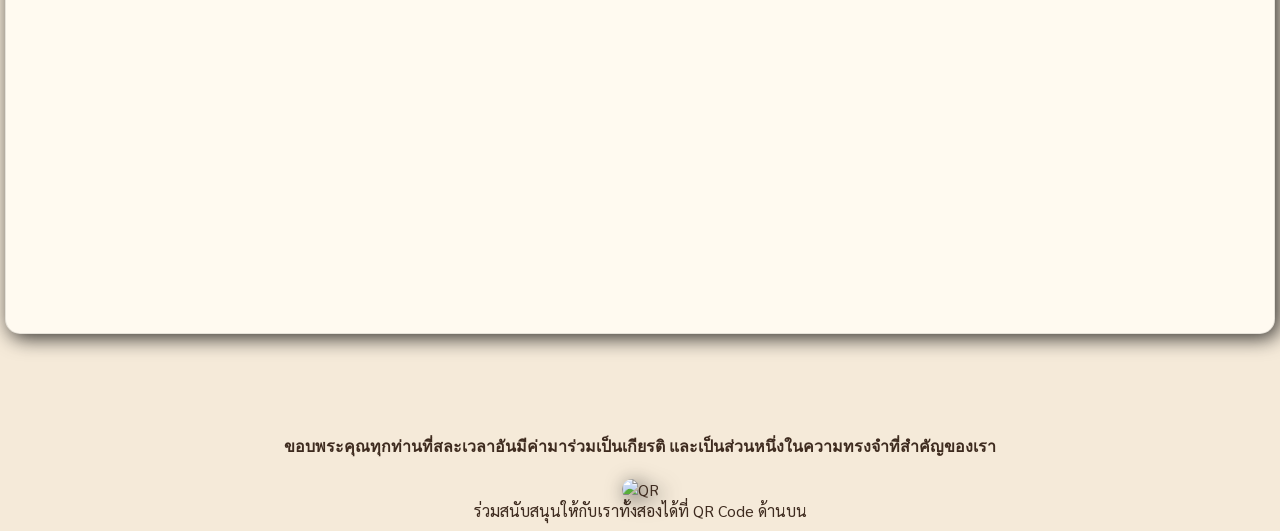
==== commit 6ad01416: "Add files via upload" ====
--- a/index.html
+++ b/index.html
@@ -135,9 +135,9 @@
 </div>
 </section>
 <section>
-   <h6>ขอบคุณทุกท่านที่สละเวลาอันมีค่าเพื่อมาร่วมเป็นส่วนหนึ่งในความทรงจำของเรา</h6>
-   <div><img src="images/QR.jpg" alt="QR" style="width: 100%; border-radius: 15px;"></div>
-   <p>ขอให้ทุกท่านเดินทางกลับบ้านโดยสวัสดิภาพ</p>
+   <h6>ขอบพระคุณทุกท่านที่สละเวลาอันมีค่ามาร่วมเป็นเกียรติ และเป็นส่วนหนึ่งในความทรงจำที่สำคัญของเรา</h6>
+   <div><img src="images/QR.jpg" alt="QR" style="width: 300px; height: 350px; border-radius: 15px; filter: drop-shadow(4px 4px 10px rgba(0, 0, 0, 0.8));"></div>
+   <p>ร่วมสนับสนุนให้กับเราทั้งสองได้ที่ QR Code ด้านบน</p>
 </section>
 
 <!--javaScipt-->
--- a/stye.css
+++ b/stye.css
@@ -264,4 +264,11 @@
     margin: 0 auto;
     filter: drop-shadow(4px 4px 10px rgba(0, 0, 0, 0.8));
    }
+  /*ข้อความขอบคุณQR*/
+    section h6 {
+    font-family: 'Cormorant Garamond', serif;
+    margin-top: 80px;
+    margin-bottom: 20px;
+    font-size: 1rem;
+  }
    
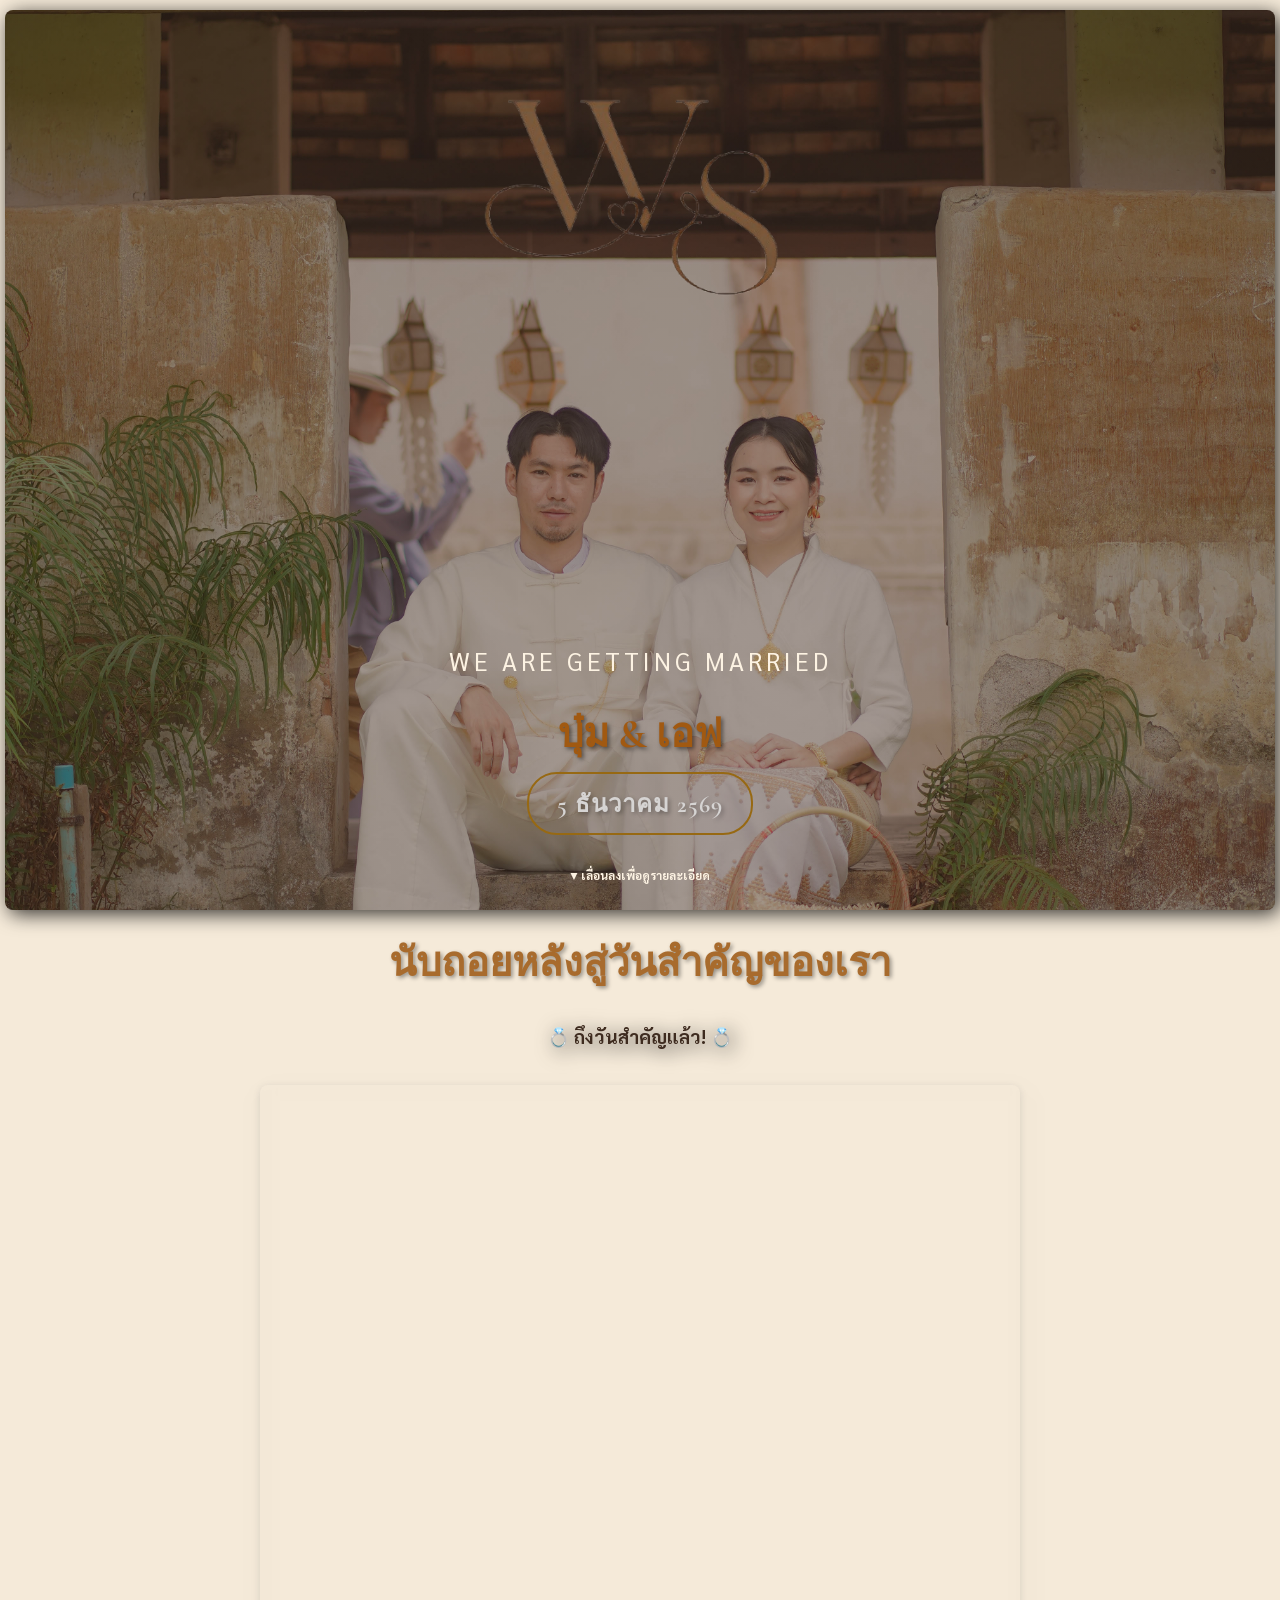
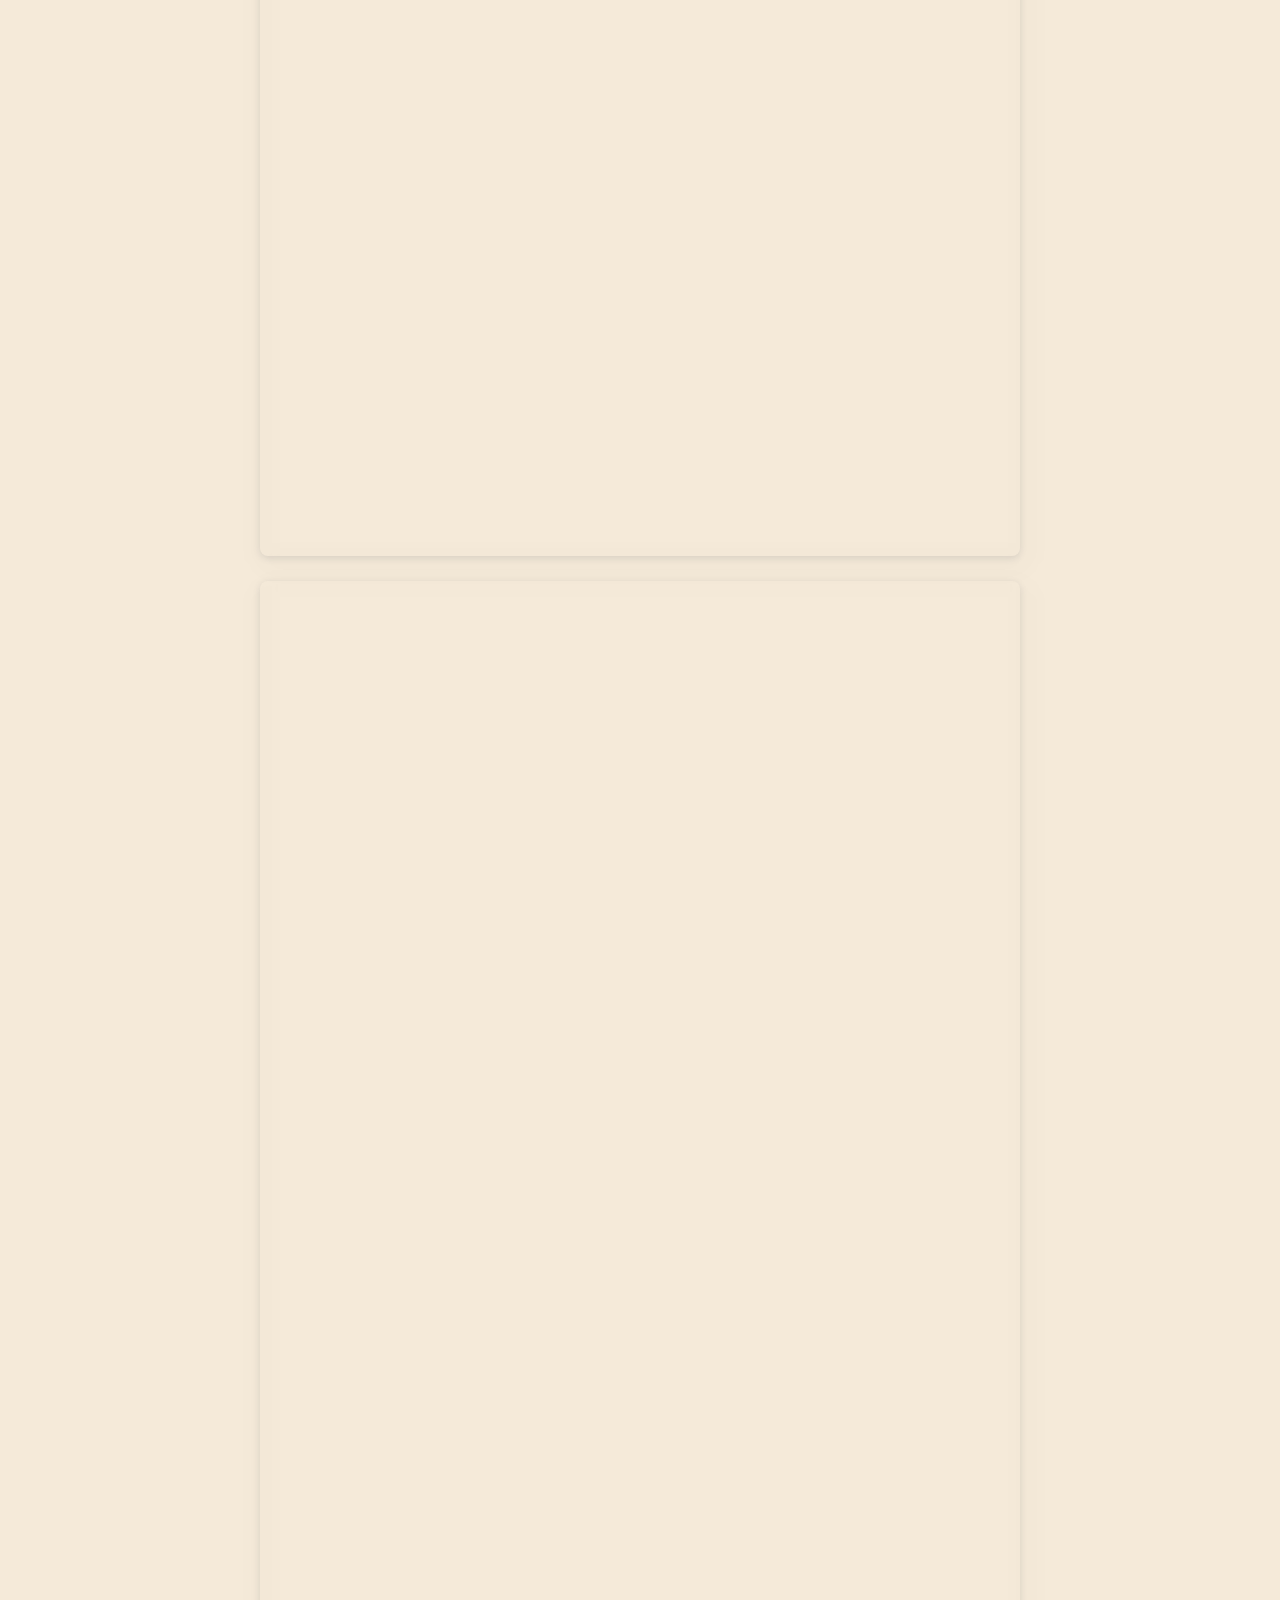
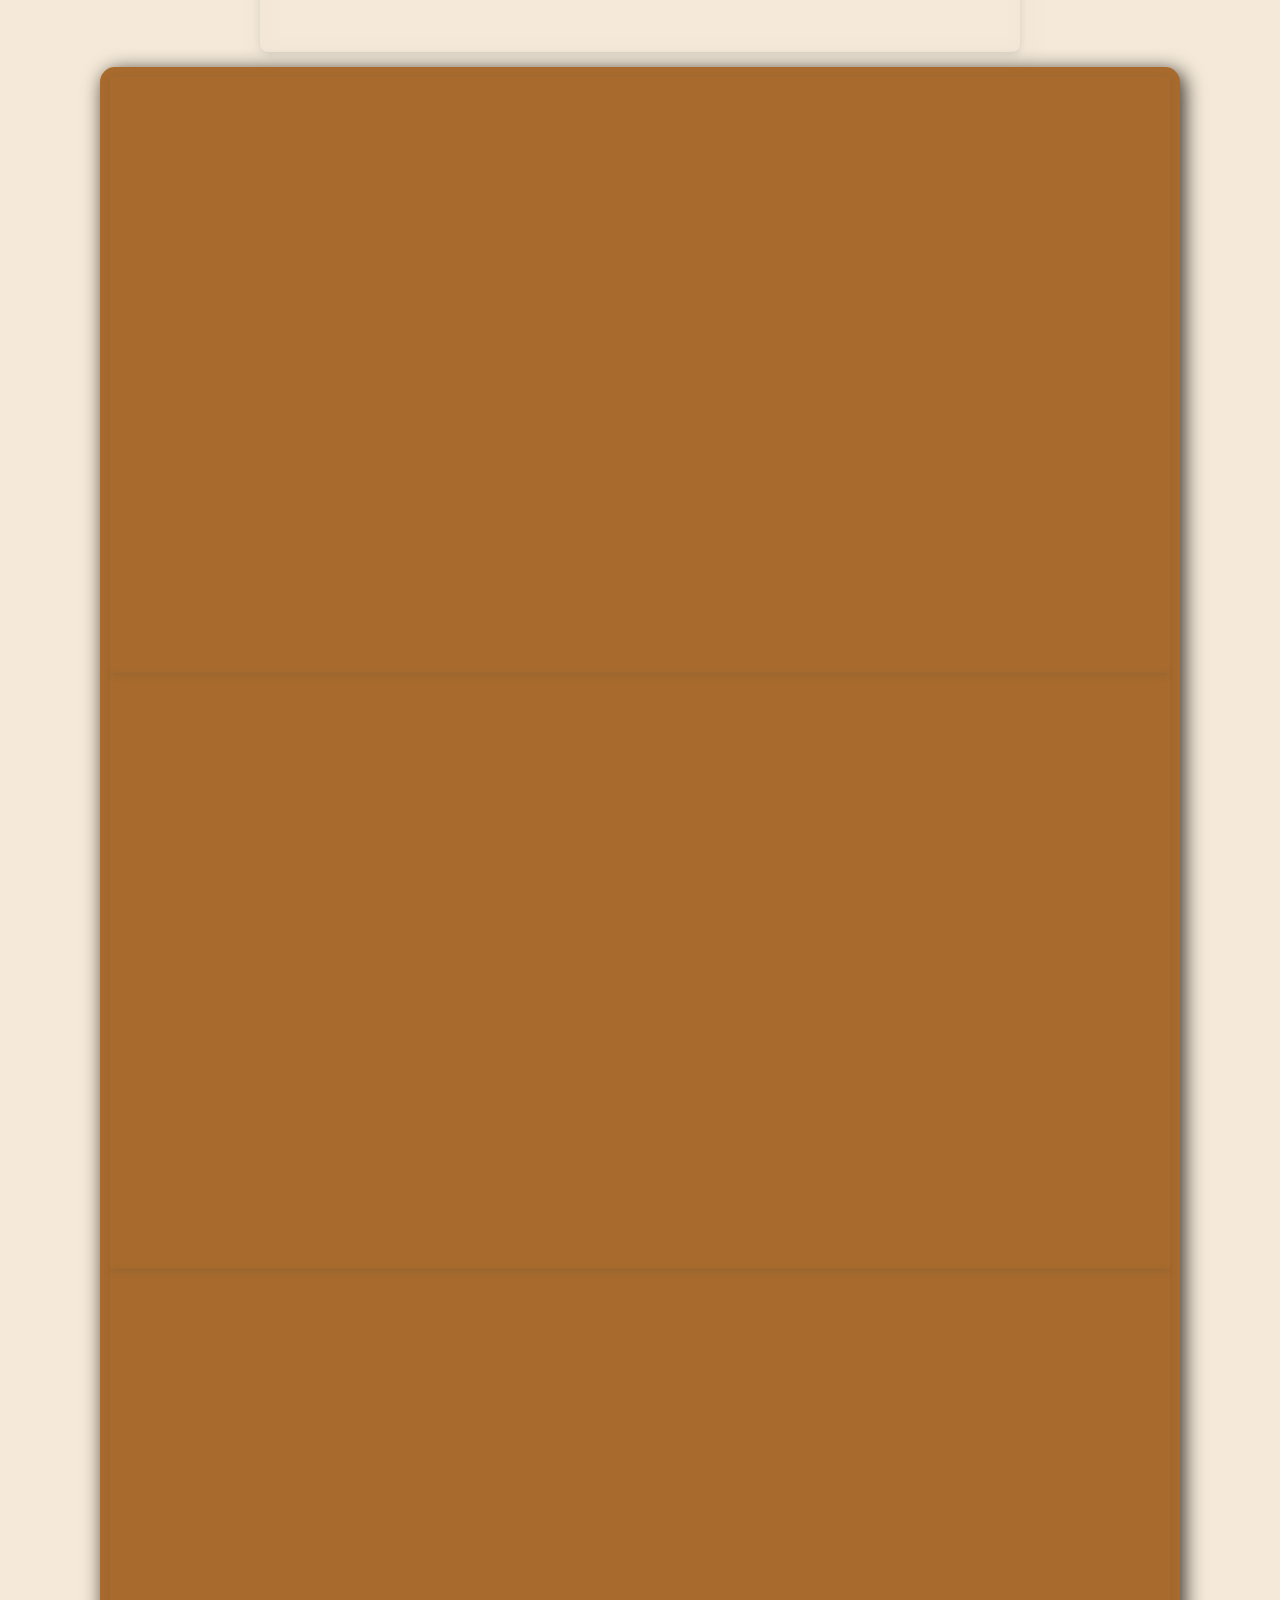
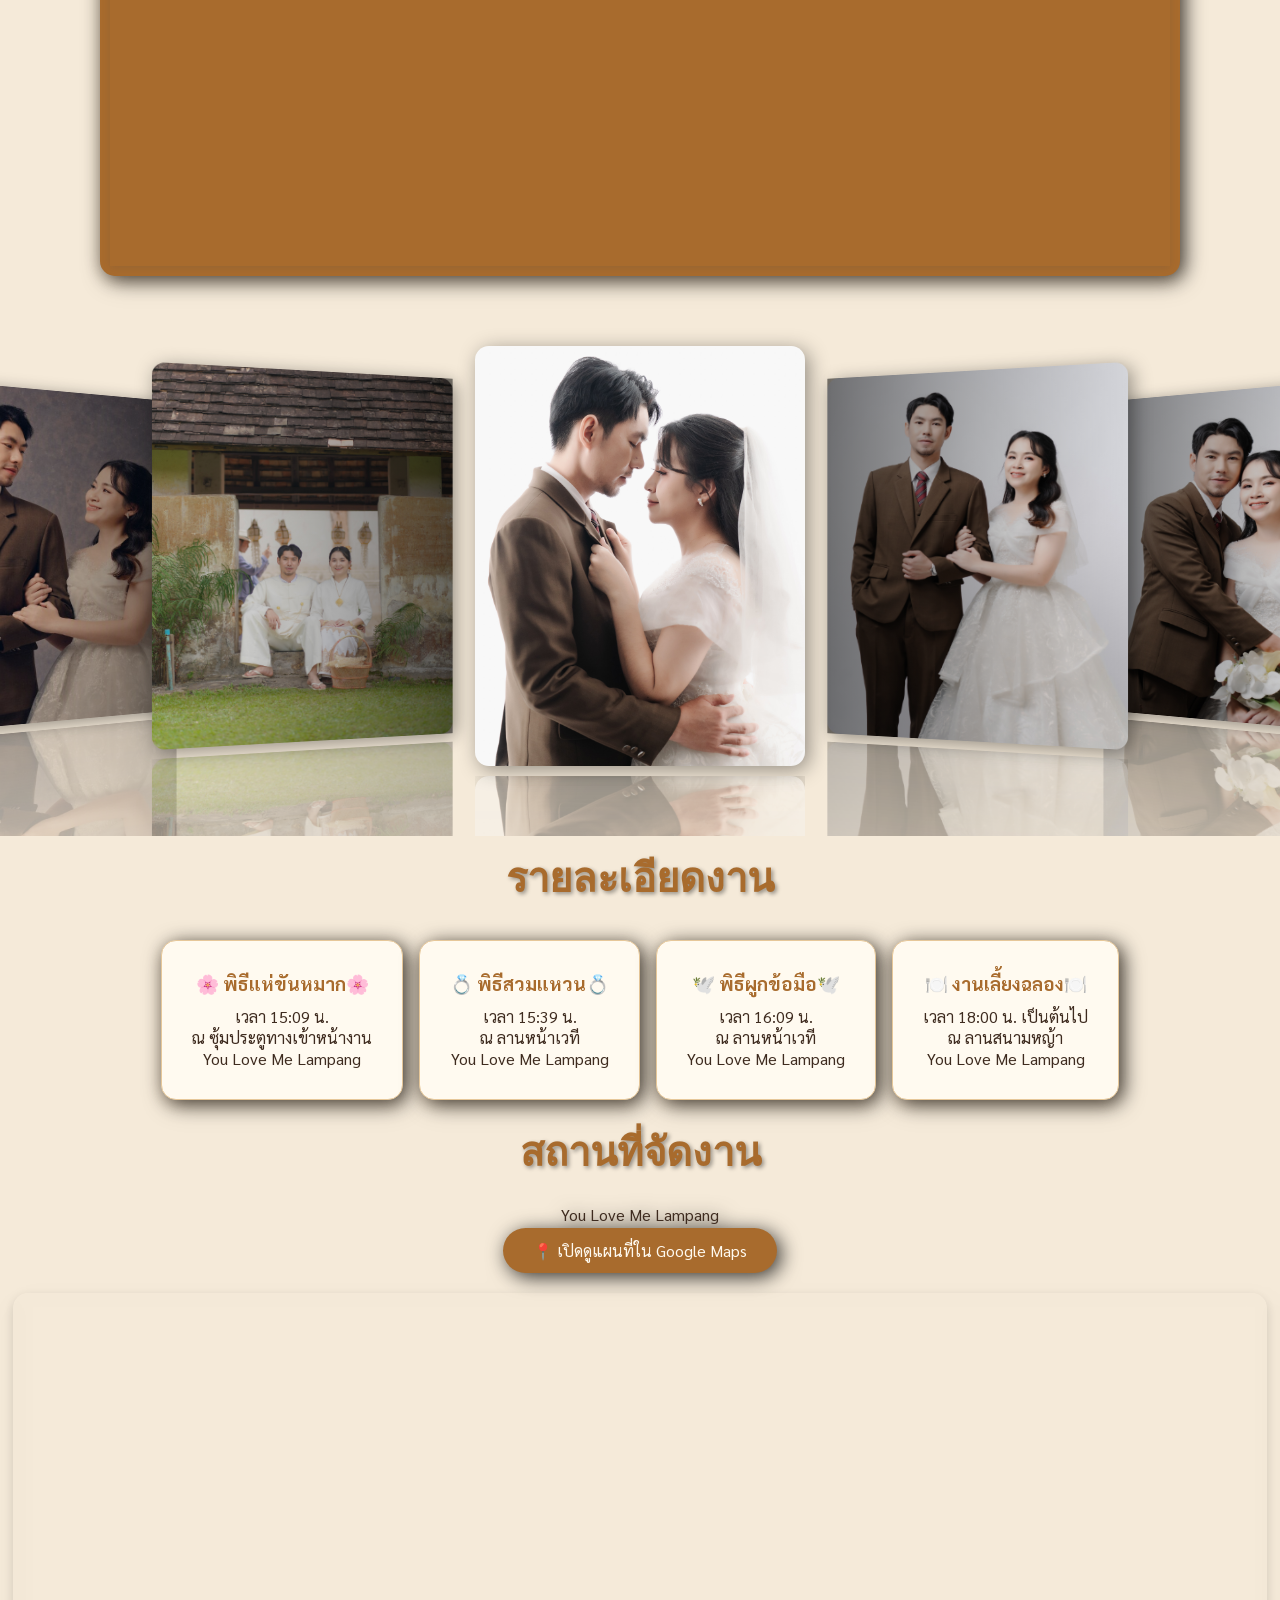
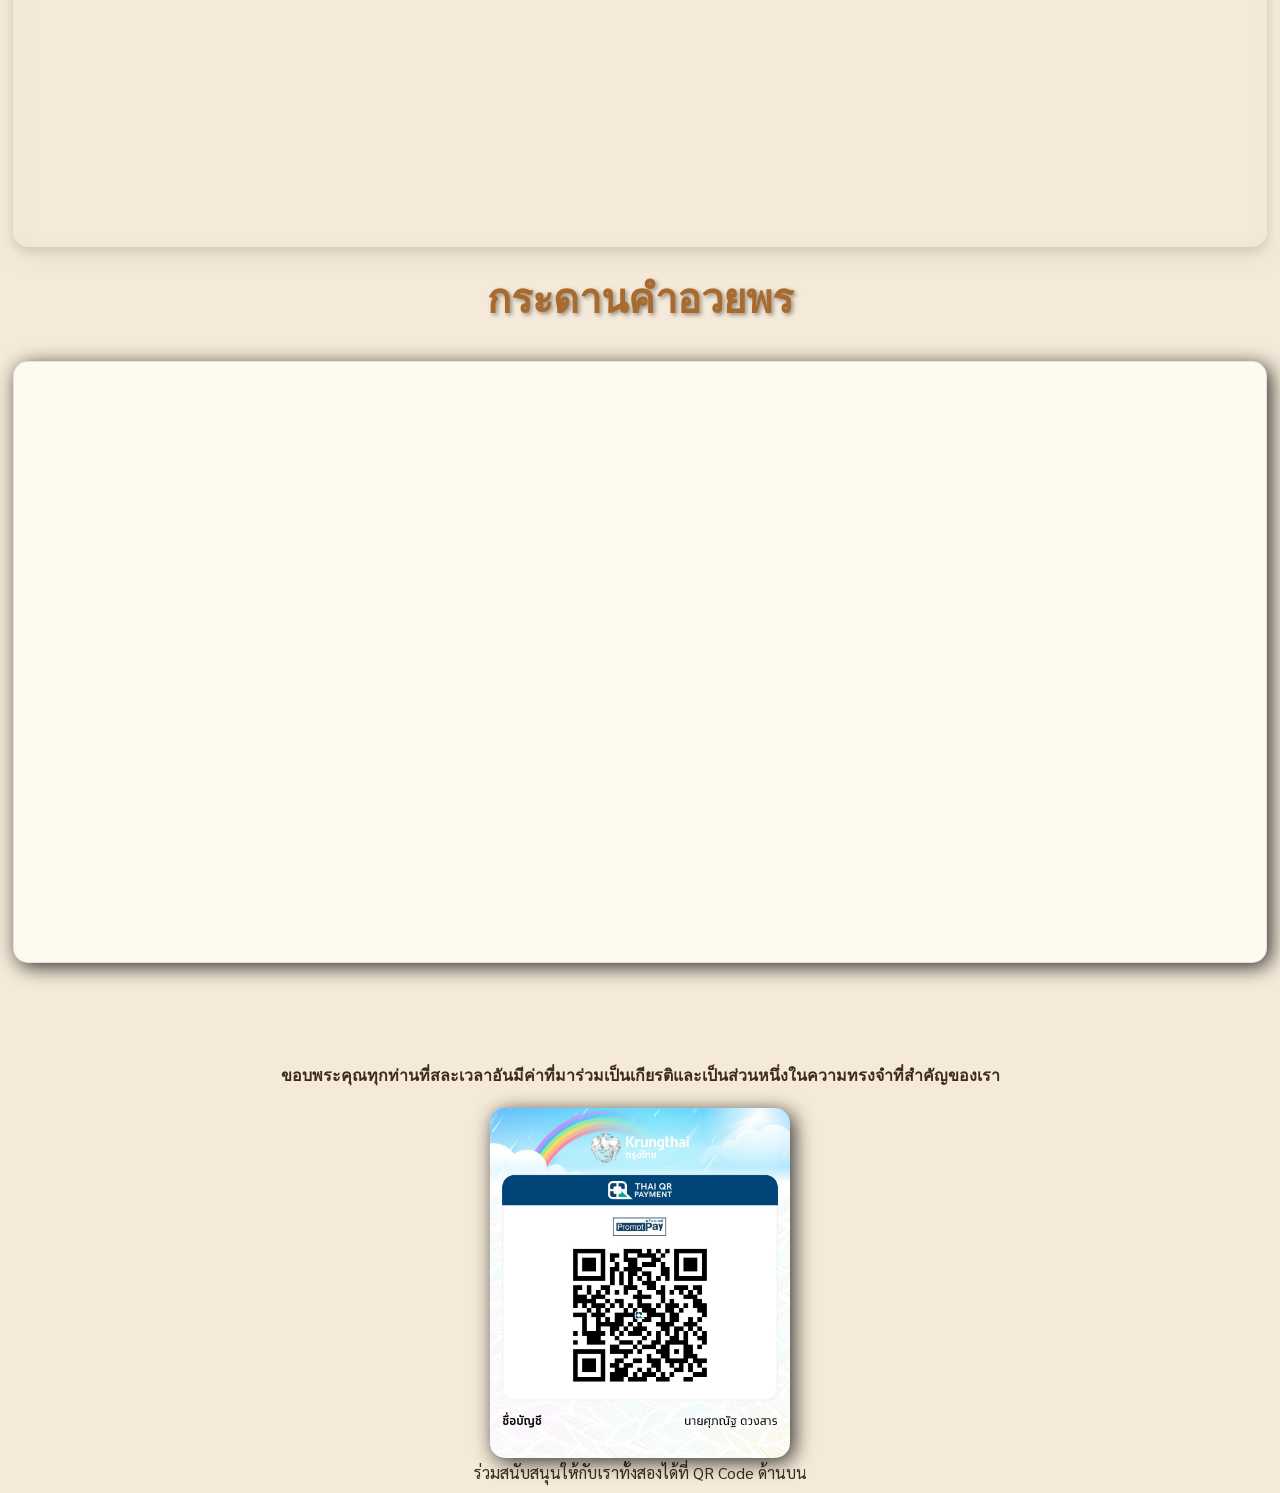
==== commit 639af67f: "Add files via upload" ====
--- a/index.html
+++ b/index.html
@@ -47,22 +47,37 @@
     </div>
   </section>
  <!--Canva-->
- <div class="container">
-<div style="position: relative; width: 100%; height: 0; padding-top: 56.2500%;padding-bottom: 0; box-shadow: 0 2px 8px 0 rgba(63,69,81,0.16); margin-top: 0; margin-bottom: 0; overflow: hidden;border-radius: 0; will-change: transform;">
-  <iframe loading="lazy" style="position: absolute; width: 100%; height: 100%; top: 0; left: 0; border: none; padding: 0;margin: 0;"src="https://www.canva.com/design/DAHV7iO0168/gfvM7da__3wdIe58IFdwxA/view?embed" allowfullscreen="allowfullscreen" allow="fullscreen"></iframe>
+<div class="container1">
+  <div style="position: relative; width: 100%; height: 0; padding-top: 140.9524%; padding-bottom: 0; box-shadow: 0 2px 8px 0 rgba(63,69,81,0.16); margin-top: 1.6em; margin-bottom: 0.9em; overflow: hidden; border-radius: 8px; will-change: transform;">
+    <iframe loading="lazy" style="position: absolute; width: 100%; height: 100%; top: 0; left: 0; border: none; padding: 0;margin: 0;"src="https://www.canva.com/design/DAHYjiOFFFY/GseS6_lQAwTVw6gsBYy2Qw/view?embed" allowfullscreen="allowfullscreen" allow="fullscreen"></iframe>
+  </div>
+  <a href="https:&#x2F;&#x2F;www.canva.com&#x2F;design&#x2F;DAHYjiOFFFY&#x2F;GseS6_lQAwTVw6gsBYy2Qw&#x2F;view?utm_content=DAHYjiOFFFY&amp;utm_campaign=designshare&amp;utm_medium=embeds&amp;utm_source=link" target="_blank" rel="noopener"></a>
 </div>
-<a href="https:&#x2F;&#x2F;www.canva.com&#x2F;design&#x2F;DAHV7iO0168&#x2F;gfvM7da__3wdIe58IFdwxA&#x2F;view?utm_content=DAHV7iO0168&amp;utm_campaign=designshare&amp;utm_medium=embeds&amp;utm_source=link" target="_blank" rel="noopener" legacy="true"></a>
 
-<div style="position: relative; width: 100%; height: 0; padding-top: 56.2500%;padding-bottom: 0; box-shadow: 0 2px 8px 0 rgba(63,69,81,0.16); margin-top: 0; margin-bottom: 0; overflow: hidden;border-radius: 0; will-change: transform;">
-  <iframe loading="lazy" style="position: absolute; width: 100%; height: 100%; top: 0; left: 0; border: none; padding: 0;margin: 0;"src="https://www.canva.com/design/DAHV7ju_gIo/iV172hs5i1QQ5IFHolPiYg/view?embed" allowfullscreen="allowfullscreen" allow="fullscreen"></iframe>
+<div class="container1">
+  <div style="position: relative; width: 100%; height: 0; padding-top: 140.9524%;padding-bottom: 0; box-shadow: 0 2px 8px 0 rgba(63,69,81,0.16); margin-top: 1.6em; margin-bottom: 0.9em; overflow: hidden;border-radius: 8px; will-change: transform;">
+    <iframe loading="lazy" style="position: absolute; width: 100%; height: 100%; top: 0; left: 0; border: none; padding: 0;margin: 0;"src="https://www.canva.com/design/DAHYjqcPl2c/epz4u_LMc_1LTAi3iRxrmQ/view?embed" allowfullscreen="allowfullscreen" allow="fullscreen"></iframe>
+  </div>
+  <a href="https:&#x2F;&#x2F;www.canva.com&#x2F;design&#x2F;DAHYjqcPl2c&#x2F;epz4u_LMc_1LTAi3iRxrmQ&#x2F;view?utm_content=DAHYjqcPl2c&amp;utm_campaign=designshare&amp;utm_medium=embeds&amp;utm_source=link" target="_blank" rel="noopener"></a>
 </div>
-<a href="https:&#x2F;&#x2F;www.canva.com&#x2F;design&#x2F;DAHV7ju_gIo&#x2F;iV172hs5i1QQ5IFHolPiYg&#x2F;view?utm_content=DAHV7ju_gIo&amp;utm_campaign=designshare&amp;utm_medium=embeds&amp;utm_source=link" target="_blank" rel="noopener" legacy="true"></a>
 
-<div style="position: relative; width: 100%; height: 0; padding-top: 56.2500%;padding-bottom: 0; box-shadow: 0 2px 8px 0 rgba(63,69,81,0.16); margin-top: 0; margin-bottom: 0; overflow: hidden; border-radius: 0; will-change: transform;">
-  <iframe loading="lazy" style="position: absolute; width: 100%; height: 100%; top: 0; left: 0; border: none; padding: 0;margin: 0;"src="https://www.canva.com/design/DAHXfTbla9I/5xpBoOpoy6BQgPGPeSbvCw/view?embed" allowfullscreen="allowfullscreen" allow="fullscreen"></iframe>
+<div class="container">
+  <div style="position: relative; width: 100%; height: 0; padding-top: 56.2500%;padding-bottom: 0; box-shadow: 0 2px 8px 0 rgba(63,69,81,0.16); margin-top: 0; margin-bottom: 0; overflow: hidden;border-radius: 0; will-change: transform;">
+    <iframe loading="lazy" style="position: absolute; width: 100%; height: 100%; top: 0; left: 0; border: none; padding: 0;margin: 0;"src="https://www.canva.com/design/DAHV7iO0168/gfvM7da__3wdIe58IFdwxA/view?embed" allowfullscreen="allowfullscreen" allow="fullscreen"></iframe>
+  </div>
+  <a href="https:&#x2F;&#x2F;www.canva.com&#x2F;design&#x2F;DAHV7iO0168&#x2F;gfvM7da__3wdIe58IFdwxA&#x2F;view?utm_content=DAHV7iO0168&amp;utm_campaign=designshare&amp;utm_medium=embeds&amp;utm_source=link" target="_blank" rel="noopener" legacy="true"></a>
+
+  <div style="position: relative; width: 100%; height: 0; padding-top: 56.2500%;padding-bottom: 0; box-shadow: 0 2px 8px 0 rgba(63,69,81,0.16); margin-top: 0; margin-bottom: 0; overflow: hidden;border-radius: 0; will-change: transform;">
+    <iframe loading="lazy" style="position: absolute; width: 100%; height: 100%; top: 0; left: 0; border: none; padding: 0;margin: 0;"src="https://www.canva.com/design/DAHV7ju_gIo/iV172hs5i1QQ5IFHolPiYg/view?embed" allowfullscreen="allowfullscreen" allow="fullscreen"></iframe>
+  </div>
+  <a href="https:&#x2F;&#x2F;www.canva.com&#x2F;design&#x2F;DAHV7ju_gIo&#x2F;iV172hs5i1QQ5IFHolPiYg&#x2F;view?utm_content=DAHV7ju_gIo&amp;utm_campaign=designshare&amp;utm_medium=embeds&amp;utm_source=link" target="_blank" rel="noopener" legacy="true"></a>
+
+  <div style="position: relative; width: 100%; height: 0; padding-top: 56.2500%;padding-bottom: 0; box-shadow: 0 2px 8px 0 rgba(63,69,81,0.16); margin-top: 0; margin-bottom: 0; overflow: hidden; border-radius: 0; will-change: transform;">
+    <iframe loading="lazy" style="position: absolute; width: 100%; height: 100%; top: 0; left: 0; border: none; padding: 0;margin: 0;"src="https://www.canva.com/design/DAHXfTbla9I/5xpBoOpoy6BQgPGPeSbvCw/view?embed" allowfullscreen="allowfullscreen" allow="fullscreen"></iframe>
+  </div>
+  <a href="https:&#x2F;&#x2F;www.canva.com&#x2F;design&#x2F;DAHXfTbla9I&#x2F;5xpBoOpoy6BQgPGPeSbvCw&#x2F;view?utm_content=DAHXfTbla9I&amp;utm_campaign=designshare&amp;utm_medium=embeds&amp;utm_source=link" target="_blank" rel="noopener" legacy="true"></a>
 </div>
-<a href="https:&#x2F;&#x2F;www.canva.com&#x2F;design&#x2F;DAHXfTbla9I&#x2F;5xpBoOpoy6BQgPGPeSbvCw&#x2F;view?utm_content=DAHXfTbla9I&amp;utm_campaign=designshare&amp;utm_medium=embeds&amp;utm_source=link" target="_blank" rel="noopener" legacy="true"></a>
-</div>
+
 <!---gallaryรูปภาพ-->
 <div class="frame">  
  <div class="swiper mySwiper">
@@ -91,30 +106,34 @@
       <div class="card">
         <h3>🌸 พิธีแห่ขันหมาก🌸 </h3>
         <p>เวลา 15:09 น.</p>
-        <p>ณ You Love Me Lampang</p>
+        <p>ณ ซุ้มประตูทางเข้าหน้างาน</p>
+        <p>You Love Me Lampang</p>
       </div> 
       <div class="card">
         <h3>💍 พิธีสวมแหวน💍 </h3>
 	      <p>เวลา 15:39 น.</p>
-        <p>ณ You Love Me Lampang</p>
+        <p>ณ ลานหน้าเวที</p>
+        <p>You Love Me Lampang</p>
       </div>     
       <div class="card">
         <h3>🕊️ พิธีผูกข้อมือ🕊️ </h3>
 	      <p>เวลา 16:09 น.</p>
-        <p>ณ You Love Me Lampang</p>
+        <p>ณ ลานหน้าเวที</p>
+        <p>You Love Me Lampang</p>
       </div>
       <div class="card">
         <h3>🍽️ งานเลี้ยงฉลอง🍽️ </h3>
         <p>เวลา 18:00 น. เป็นต้นไป</p>
-        <p>ณ You Love Me Lampang</p>
+        <p>ณ ลานสนามหญ้า</p>
+        <p>You Love Me Lampang</p>
       </div>
     </div>
   </section>
 
   <!-- Map -->
   <section>
+    <h2>สถานที่จัดงาน</h2>
     <div class="Map-background">
-    <h2>สถานที่จัดงาน</h2>
     <p>You Love Me Lampang</p>
     <a class="map-btn" href="https://maps.app.goo.gl/MkVHVSsogJDG9Z5o8" target="_blank">📍 เปิดดูแผนที่ใน Google Maps</a>
     <div class="map-container" style="margin-top: 20px; border-radius: 15px; overflow: hidden; box-shadow: 0 4px 12px rgba(0,0,0,0.15);">
@@ -125,8 +144,8 @@
 
   <!--กระดานคำอวยพร-->
 <section>
+  <h2>กระดานคำอวยพร</h2>
   <div class="wish-container">
-  <h2>กระดานคำอวยพร</h2>
   <div class="padlet-embed"style="margin-top: 20px;border:1px solid rgba(0,0,0,0.1);border-radius: 15px;box-sizing:border-box;overflow:hidden;position:relative;width:100%;background:#fffaf0">
      <p style="padding:0;margin:0">
      <iframe src="https://padlet.com/embed/s023gvb8ziezkakdv7v0"frameborder="0"allow="camera;microphone;geolocation;display-capture;clipboard-write"style="width:100%;height:600px;display:block;padding:0;margin:0"></iframe>
@@ -135,7 +154,7 @@
 </div>
 </section>
 <section>
-   <h6>ขอบพระคุณทุกท่านที่สละเวลาอันมีค่ามาร่วมเป็นเกียรติ และเป็นส่วนหนึ่งในความทรงจำที่สำคัญของเรา</h6>
+   <h6>ขอบพระคุณทุกท่านที่สละเวลาอันมีค่าที่มาร่วมเป็นเกียรติและเป็นส่วนหนึ่งในความทรงจำที่สำคัญของเรา</h6>
    <div><img src="images/QR.jpg" alt="QR" style="width: 300px; height: 350px; border-radius: 15px; filter: drop-shadow(4px 4px 10px rgba(0, 0, 0, 0.8));"></div>
    <p>ร่วมสนับสนุนให้กับเราทั้งสองได้ที่ QR Code ด้านบน</p>
 </section>
--- a/stye.css
+++ b/stye.css
@@ -155,7 +155,7 @@
     font-size: 2.5rem;
     margin-bottom: 30px;
     color: #a86b2d; /* ทองอมน้ำตาล */
-    text-shadow: 2px 2px 4px rgba(0, 0, 0, 0.5);
+    text-shadow: 2px 2px 4px rgba(0, 0, 0, 0.4);
   }
 
   /* Countdown */
@@ -201,6 +201,14 @@
   }
 
 /* canva*/
+.container1 {
+    max-width: 800px;
+    margin: 0 auto;
+    padding: 0px 20px;
+    border-radius: 15px;
+    filter: drop-shadow(4px 4px 10px rgba(0, 0, 0, 0.8));
+  }
+
   .container {
     background: #a86b2d;
     max-width: 1080px;
@@ -236,6 +244,7 @@
   /* Map */
   .Map-background {
     max-width: 1400px;
+    padding: 0px 8px;
     margin: 0 auto;
     filter: drop-shadow(4px 4px 10px rgba(0, 0, 0, 0.8));
   }
@@ -261,6 +270,7 @@
   /*กระดานอวยพร*/
    .wish-container {   
     max-width: 1400px;
+    padding: 0px 8px;
     margin: 0 auto;
     filter: drop-shadow(4px 4px 10px rgba(0, 0, 0, 0.8));
    }
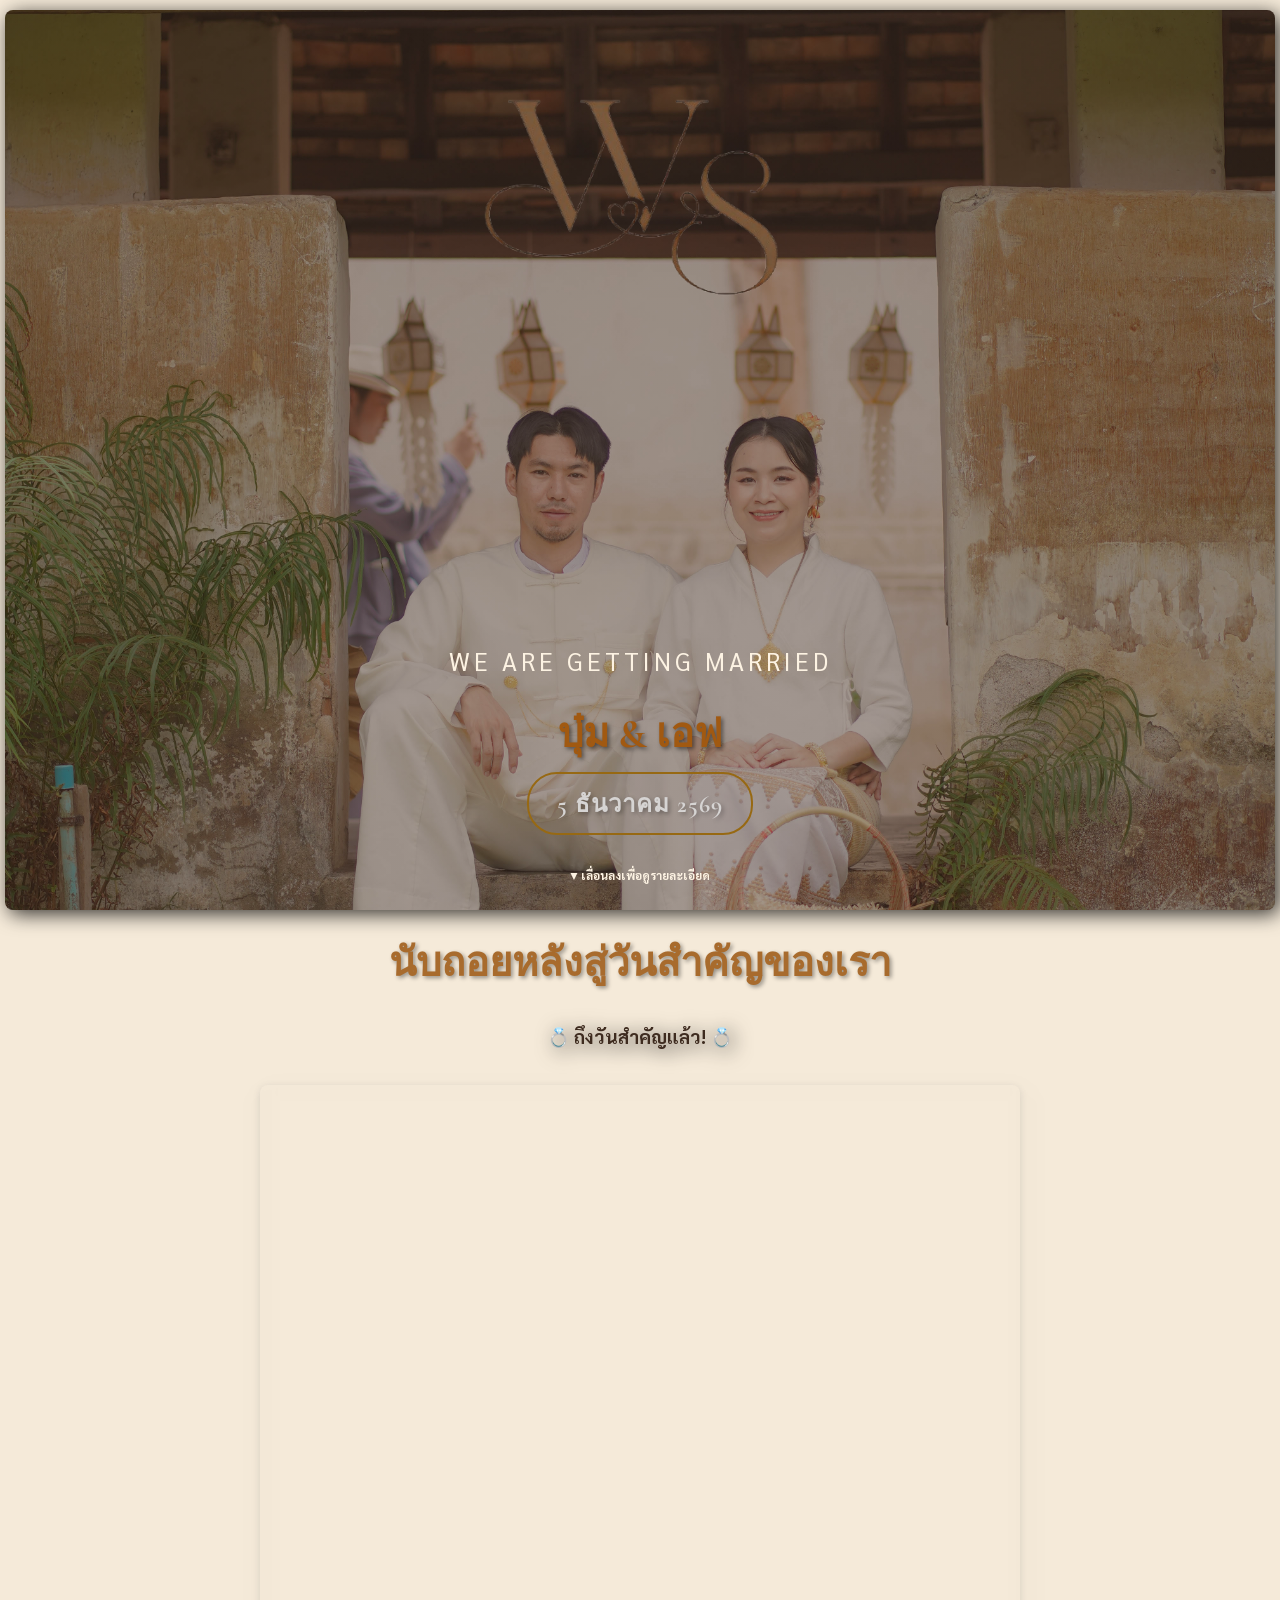
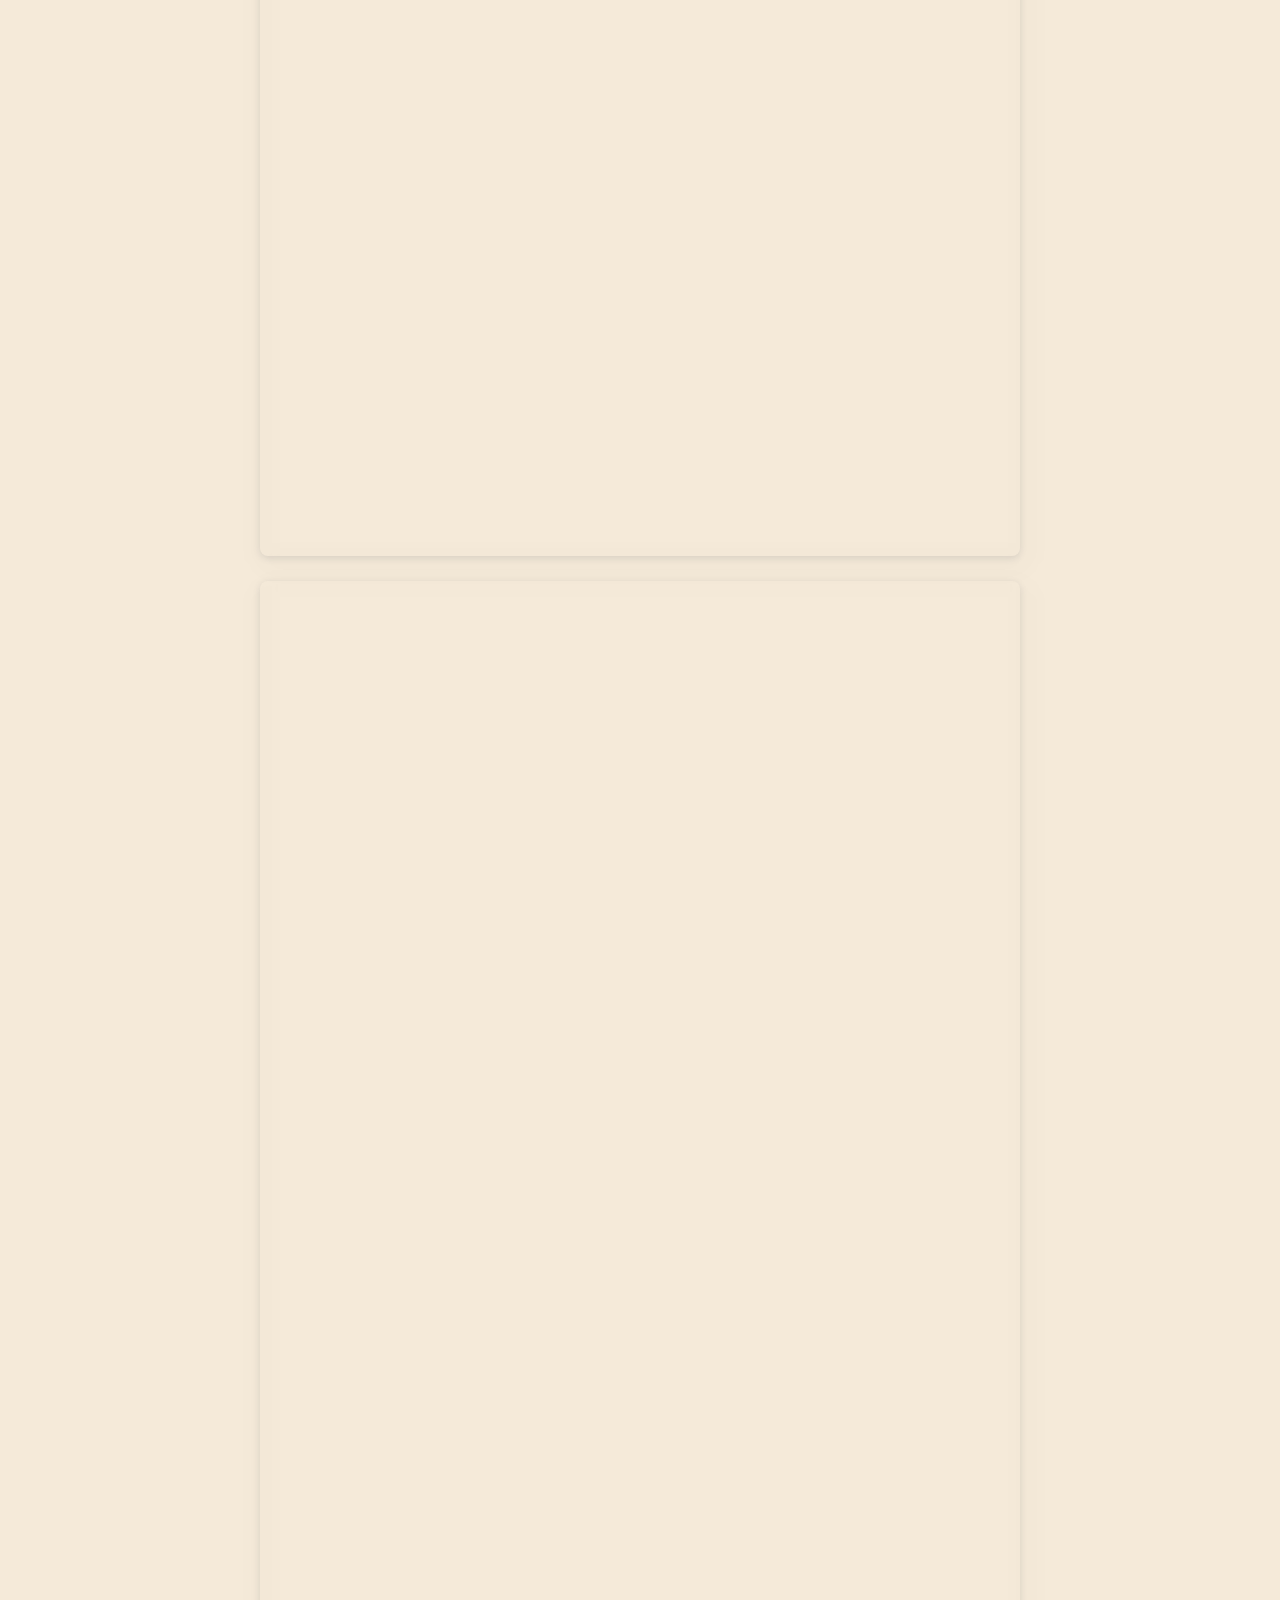
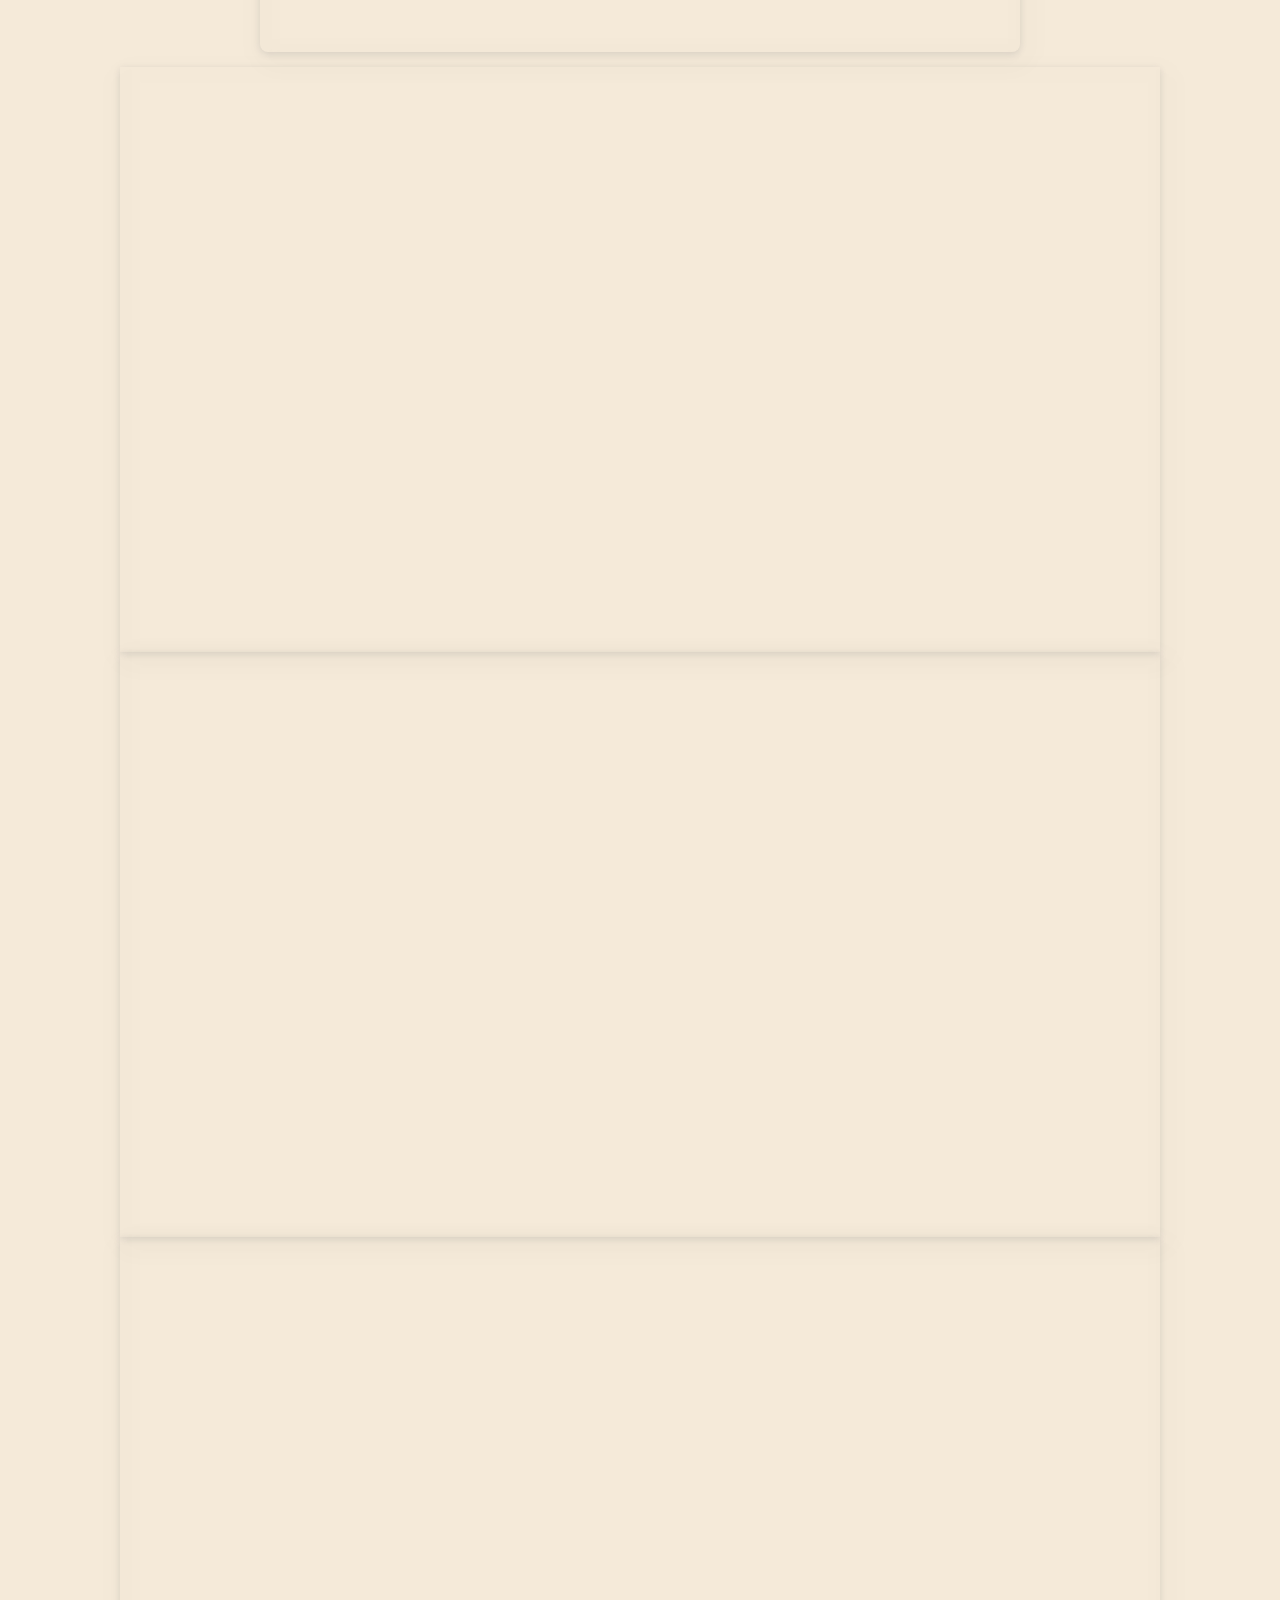
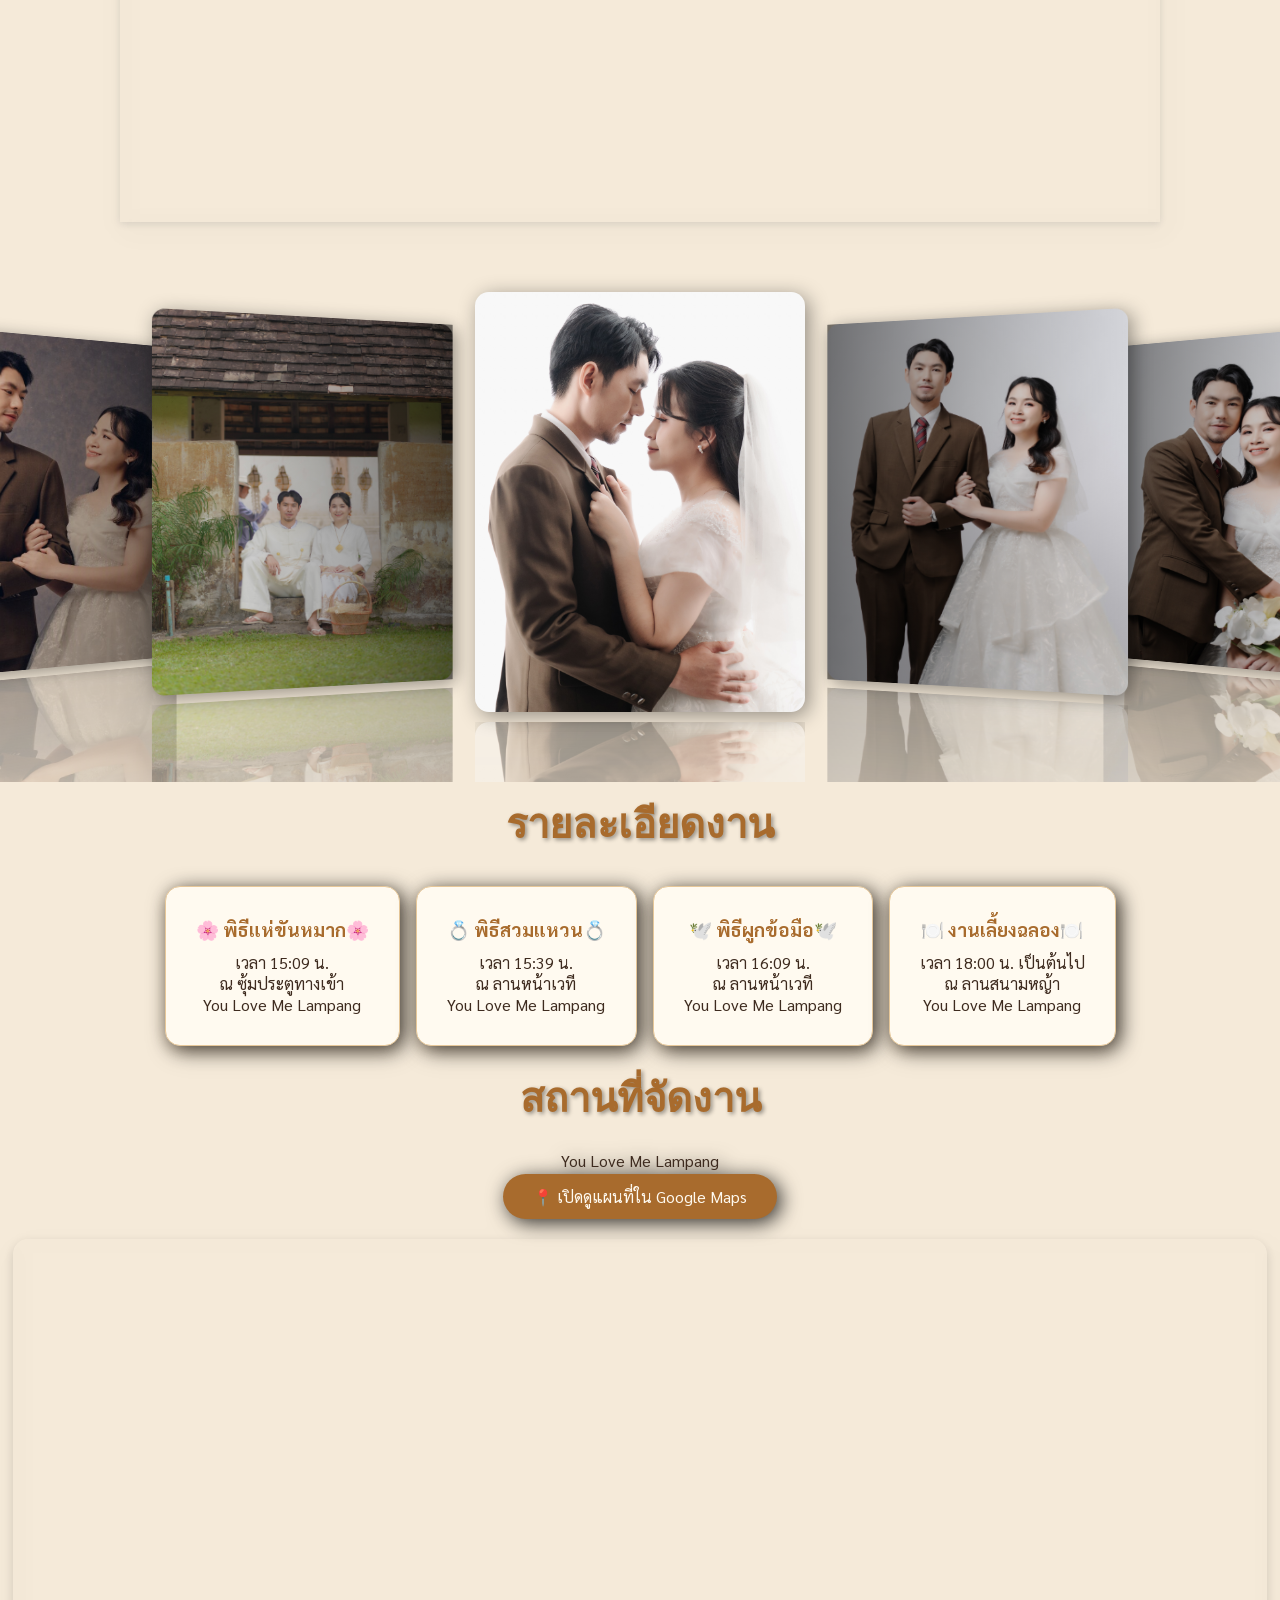
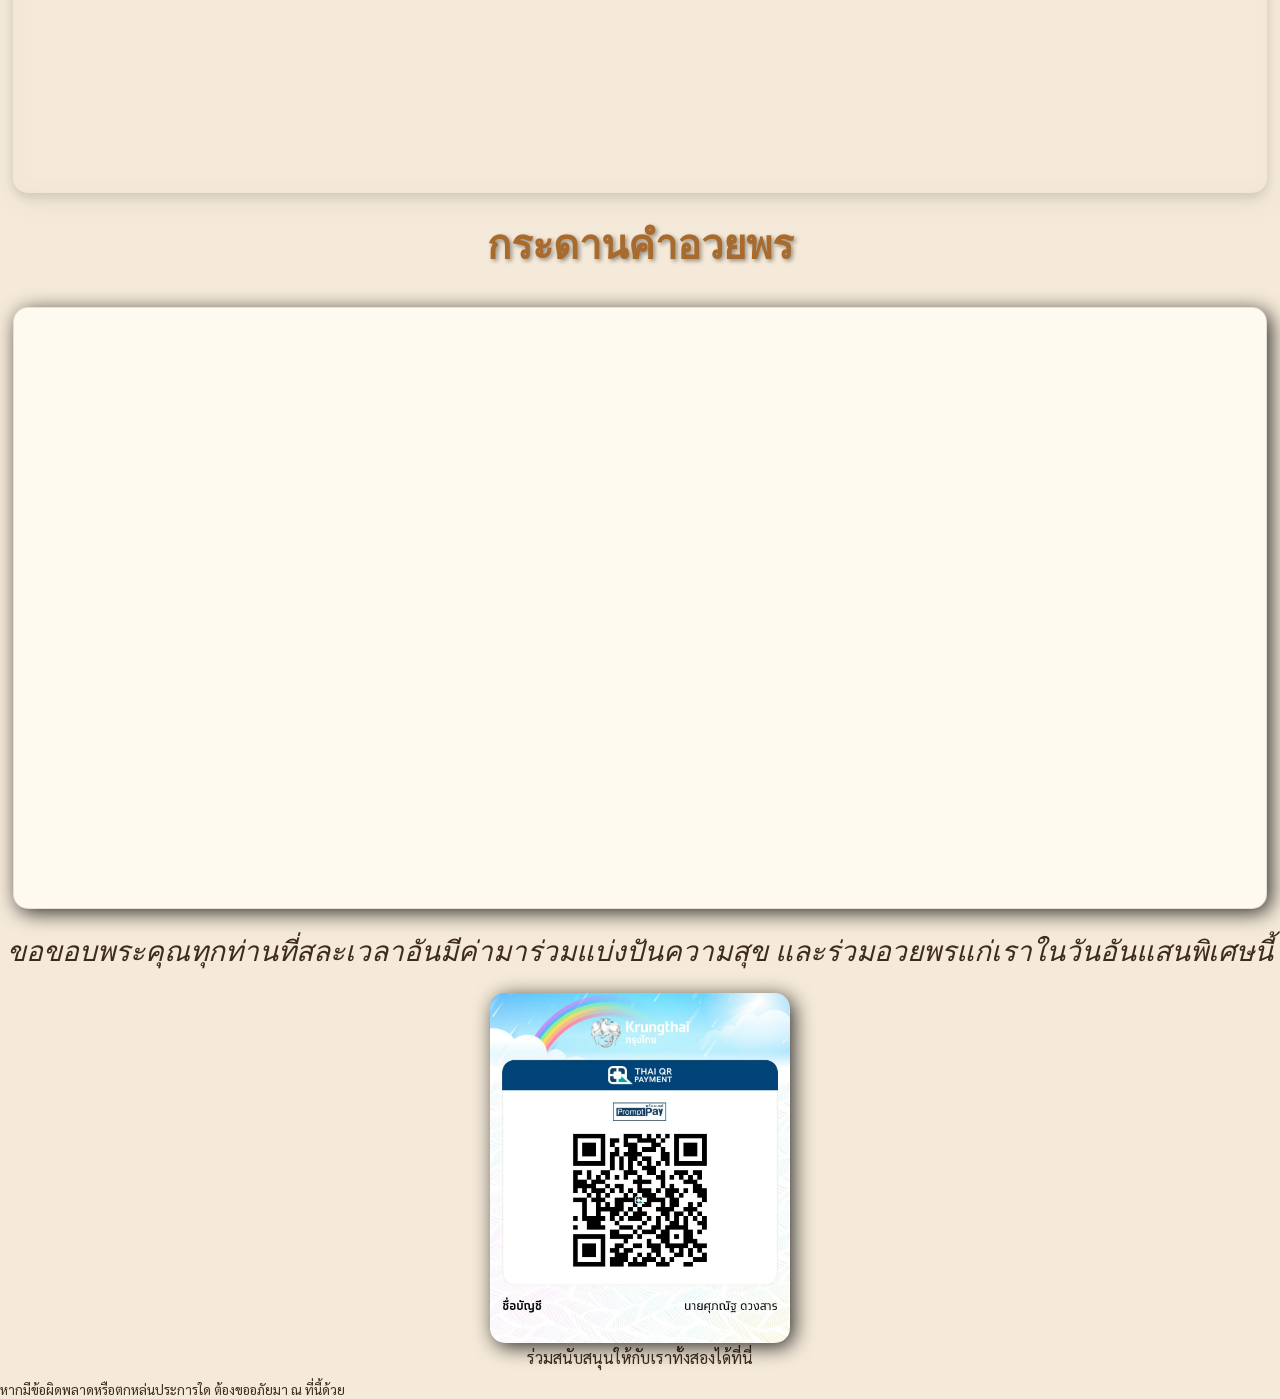
==== commit 45ec7325: "Add files via upload" ====
--- a/index.html
+++ b/index.html
@@ -51,27 +51,31 @@
   <div style="position: relative; width: 100%; height: 0; padding-top: 140.9524%; padding-bottom: 0; box-shadow: 0 2px 8px 0 rgba(63,69,81,0.16); margin-top: 1.6em; margin-bottom: 0.9em; overflow: hidden; border-radius: 8px; will-change: transform;">
     <iframe loading="lazy" style="position: absolute; width: 100%; height: 100%; top: 0; left: 0; border: none; padding: 0;margin: 0;"src="https://www.canva.com/design/DAHYjiOFFFY/GseS6_lQAwTVw6gsBYy2Qw/view?embed" allowfullscreen="allowfullscreen" allow="fullscreen"></iframe>
   </div>
-  <a href="https:&#x2F;&#x2F;www.canva.com&#x2F;design&#x2F;DAHYjiOFFFY&#x2F;GseS6_lQAwTVw6gsBYy2Qw&#x2F;view?utm_content=DAHYjiOFFFY&amp;utm_campaign=designshare&amp;utm_medium=embeds&amp;utm_source=link" target="_blank" rel="noopener"></a>
+  <a href="https:&#x2F;&#x2F;www.canva.com&#x2F;design&#x2F;DAHYjiOFFFY&#x2F;GseS6_lQAwTVw6gsBYy2Qw&#x2F;view?utm_content=DAHYjiOFFFY&amp;utm_campaign=designshare&amp;utm_medium=embeds&amp;utm_source=link" target="_blank" rel="noopener" legacy="true"></a>
 </div>
 
 <div class="container1">
   <div style="position: relative; width: 100%; height: 0; padding-top: 140.9524%;padding-bottom: 0; box-shadow: 0 2px 8px 0 rgba(63,69,81,0.16); margin-top: 1.6em; margin-bottom: 0.9em; overflow: hidden;border-radius: 8px; will-change: transform;">
     <iframe loading="lazy" style="position: absolute; width: 100%; height: 100%; top: 0; left: 0; border: none; padding: 0;margin: 0;"src="https://www.canva.com/design/DAHYjqcPl2c/epz4u_LMc_1LTAi3iRxrmQ/view?embed" allowfullscreen="allowfullscreen" allow="fullscreen"></iframe>
   </div>
-  <a href="https:&#x2F;&#x2F;www.canva.com&#x2F;design&#x2F;DAHYjqcPl2c&#x2F;epz4u_LMc_1LTAi3iRxrmQ&#x2F;view?utm_content=DAHYjqcPl2c&amp;utm_campaign=designshare&amp;utm_medium=embeds&amp;utm_source=link" target="_blank" rel="noopener"></a>
+  <a href="https:&#x2F;&#x2F;www.canva.com&#x2F;design&#x2F;DAHYjqcPl2c&#x2F;epz4u_LMc_1LTAi3iRxrmQ&#x2F;view?utm_content=DAHYjqcPl2c&amp;utm_campaign=designshare&amp;utm_medium=embeds&amp;utm_source=link" target="_blank" rel="noopener" legacy="true"></a>
 </div>
 
-<div class="container">
+<div class="container2">
   <div style="position: relative; width: 100%; height: 0; padding-top: 56.2500%;padding-bottom: 0; box-shadow: 0 2px 8px 0 rgba(63,69,81,0.16); margin-top: 0; margin-bottom: 0; overflow: hidden;border-radius: 0; will-change: transform;">
     <iframe loading="lazy" style="position: absolute; width: 100%; height: 100%; top: 0; left: 0; border: none; padding: 0;margin: 0;"src="https://www.canva.com/design/DAHV7iO0168/gfvM7da__3wdIe58IFdwxA/view?embed" allowfullscreen="allowfullscreen" allow="fullscreen"></iframe>
   </div>
   <a href="https:&#x2F;&#x2F;www.canva.com&#x2F;design&#x2F;DAHV7iO0168&#x2F;gfvM7da__3wdIe58IFdwxA&#x2F;view?utm_content=DAHV7iO0168&amp;utm_campaign=designshare&amp;utm_medium=embeds&amp;utm_source=link" target="_blank" rel="noopener" legacy="true"></a>
+</div>
 
-  <div style="position: relative; width: 100%; height: 0; padding-top: 56.2500%;padding-bottom: 0; box-shadow: 0 2px 8px 0 rgba(63,69,81,0.16); margin-top: 0; margin-bottom: 0; overflow: hidden;border-radius: 0; will-change: transform;">
+<div class="container2">
+ <div style="position: relative; width: 100%; height: 0; padding-top: 56.2500%;padding-bottom: 0; box-shadow: 0 2px 8px 0 rgba(63,69,81,0.16); margin-top: 0; margin-bottom: 0; overflow: hidden;border-radius: 0; will-change: transform;">
     <iframe loading="lazy" style="position: absolute; width: 100%; height: 100%; top: 0; left: 0; border: none; padding: 0;margin: 0;"src="https://www.canva.com/design/DAHV7ju_gIo/iV172hs5i1QQ5IFHolPiYg/view?embed" allowfullscreen="allowfullscreen" allow="fullscreen"></iframe>
   </div>
-  <a href="https:&#x2F;&#x2F;www.canva.com&#x2F;design&#x2F;DAHV7ju_gIo&#x2F;iV172hs5i1QQ5IFHolPiYg&#x2F;view?utm_content=DAHV7ju_gIo&amp;utm_campaign=designshare&amp;utm_medium=embeds&amp;utm_source=link" target="_blank" rel="noopener" legacy="true"></a>
+  <a href="https:&#x2F;&#x2F;www.canva.com&#x2F;design&#x2F;DAHV7ju_gIo&#x2F;iV172hs5i1QQ5IFHolPiYg&#x2F;view?utm_content=DAHV7ju_gIo&amp;utm_campaign=designshare&amp;utm_medium=embeds&amp;utm_source=link" target="_blank" rel="noopener" legacy="true"></a> 
+</div>
 
+<div class="container2">
   <div style="position: relative; width: 100%; height: 0; padding-top: 56.2500%;padding-bottom: 0; box-shadow: 0 2px 8px 0 rgba(63,69,81,0.16); margin-top: 0; margin-bottom: 0; overflow: hidden; border-radius: 0; will-change: transform;">
     <iframe loading="lazy" style="position: absolute; width: 100%; height: 100%; top: 0; left: 0; border: none; padding: 0;margin: 0;"src="https://www.canva.com/design/DAHXfTbla9I/5xpBoOpoy6BQgPGPeSbvCw/view?embed" allowfullscreen="allowfullscreen" allow="fullscreen"></iframe>
   </div>
@@ -106,7 +110,7 @@
       <div class="card">
         <h3>🌸 พิธีแห่ขันหมาก🌸 </h3>
         <p>เวลา 15:09 น.</p>
-        <p>ณ ซุ้มประตูทางเข้าหน้างาน</p>
+        <p>ณ ซุ้มประตูทางเข้า</p>
         <p>You Love Me Lampang</p>
       </div> 
       <div class="card">
@@ -154,10 +158,14 @@
 </div>
 </section>
 <section>
-   <h6>ขอบพระคุณทุกท่านที่สละเวลาอันมีค่าที่มาร่วมเป็นเกียรติและเป็นส่วนหนึ่งในความทรงจำที่สำคัญของเรา</h6>
-   <div><img src="images/QR.jpg" alt="QR" style="width: 300px; height: 350px; border-radius: 15px; filter: drop-shadow(4px 4px 10px rgba(0, 0, 0, 0.8));"></div>
-   <p>ร่วมสนับสนุนให้กับเราทั้งสองได้ที่ QR Code ด้านบน</p>
+   <i>ขอขอบพระคุณทุกท่านที่สละเวลาอันมีค่ามาร่วมแบ่งปันความสุข และร่วมอวยพรแก่เราในวันอันแสนพิเศษนี้</i>
+   <div><img src="images/QR.jpg" alt="QR" style="width: 300px; height: 350px; border-radius: 15px; margin-top: 20px; filter: drop-shadow(4px 4px 10px rgba(0, 0, 0, 0.8));"></div>
+   <p>ร่วมสนับสนุนให้กับเราทั้งสองได้ที่นี่</p>
 </section>
+
+<footer>
+  <small>หากมีข้อผิดพลาดหรือตกหล่นประการใด ต้องขออภัยมา ณ ที่นี้ด้วย</small>
+</footer>
 
 <!--javaScipt-->
 <script src="https://cdn.jsdelivr.net/npm/swiper@11/swiper-bundle.min.js"></script>
--- a/stye.css
+++ b/stye.css
@@ -7,7 +7,7 @@
   }
 
   /*สีพื้นหลังข้อความชุด1*/  
-  .hero {
+  .hero { 
     height: 100vh;
     background: linear-gradient(rgba(60,35,20,0.45), rgba(60,35,20,0.45)),
                 url('images/photo1.jpg') center/cover; /* <-- วางไฟล์ cover.jpg ในโฟลเดอร์เดียวกัน */
@@ -209,13 +209,11 @@
     filter: drop-shadow(4px 4px 10px rgba(0, 0, 0, 0.8));
   }
 
-  .container {
-    background: #a86b2d;
+  .container2 {
     max-width: 1080px;
     margin: 0 auto;
-    padding: 10px;
-    border-radius: 15px;
-    box-shadow: 0 5px 15px rgba(165,105,45,0.12);
+    padding: 0px 20px;
+    border-radius: 15px;
     filter: drop-shadow(4px 4px 10px rgba(0, 0, 0, 0.8));
   }
 
@@ -275,10 +273,13 @@
     filter: drop-shadow(4px 4px 10px rgba(0, 0, 0, 0.8));
    }
   /*ข้อความขอบคุณQR*/
-    section h6 {
-    font-family: 'Cormorant Garamond', serif;
-    margin-top: 80px;
-    margin-bottom: 20px;
-    font-size: 1rem;
-  }
-   +    section i {
+    font-size: 28px;
+    text-align: center;
+  }
+   @media (max-width: 600px) {
+    section i {
+    font-size: 16px;
+    text-align: center;
+    }
+  }
